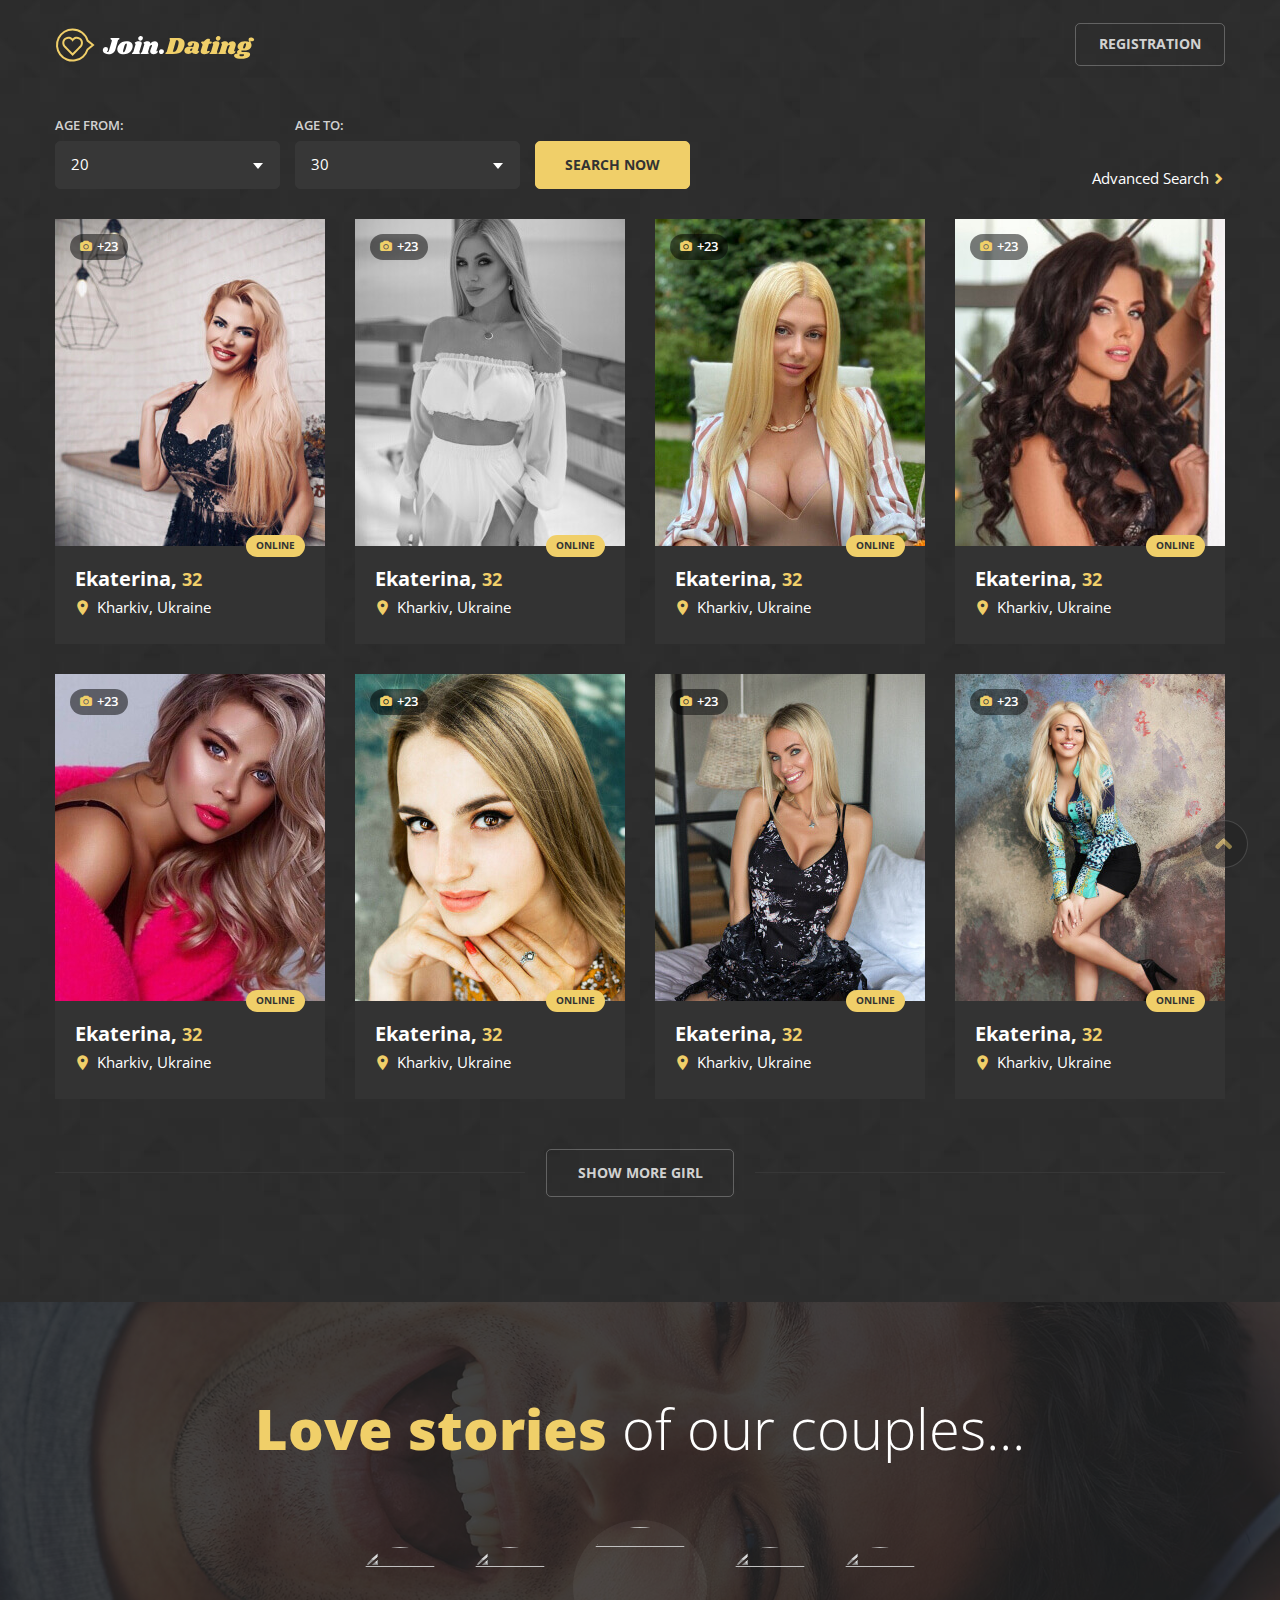
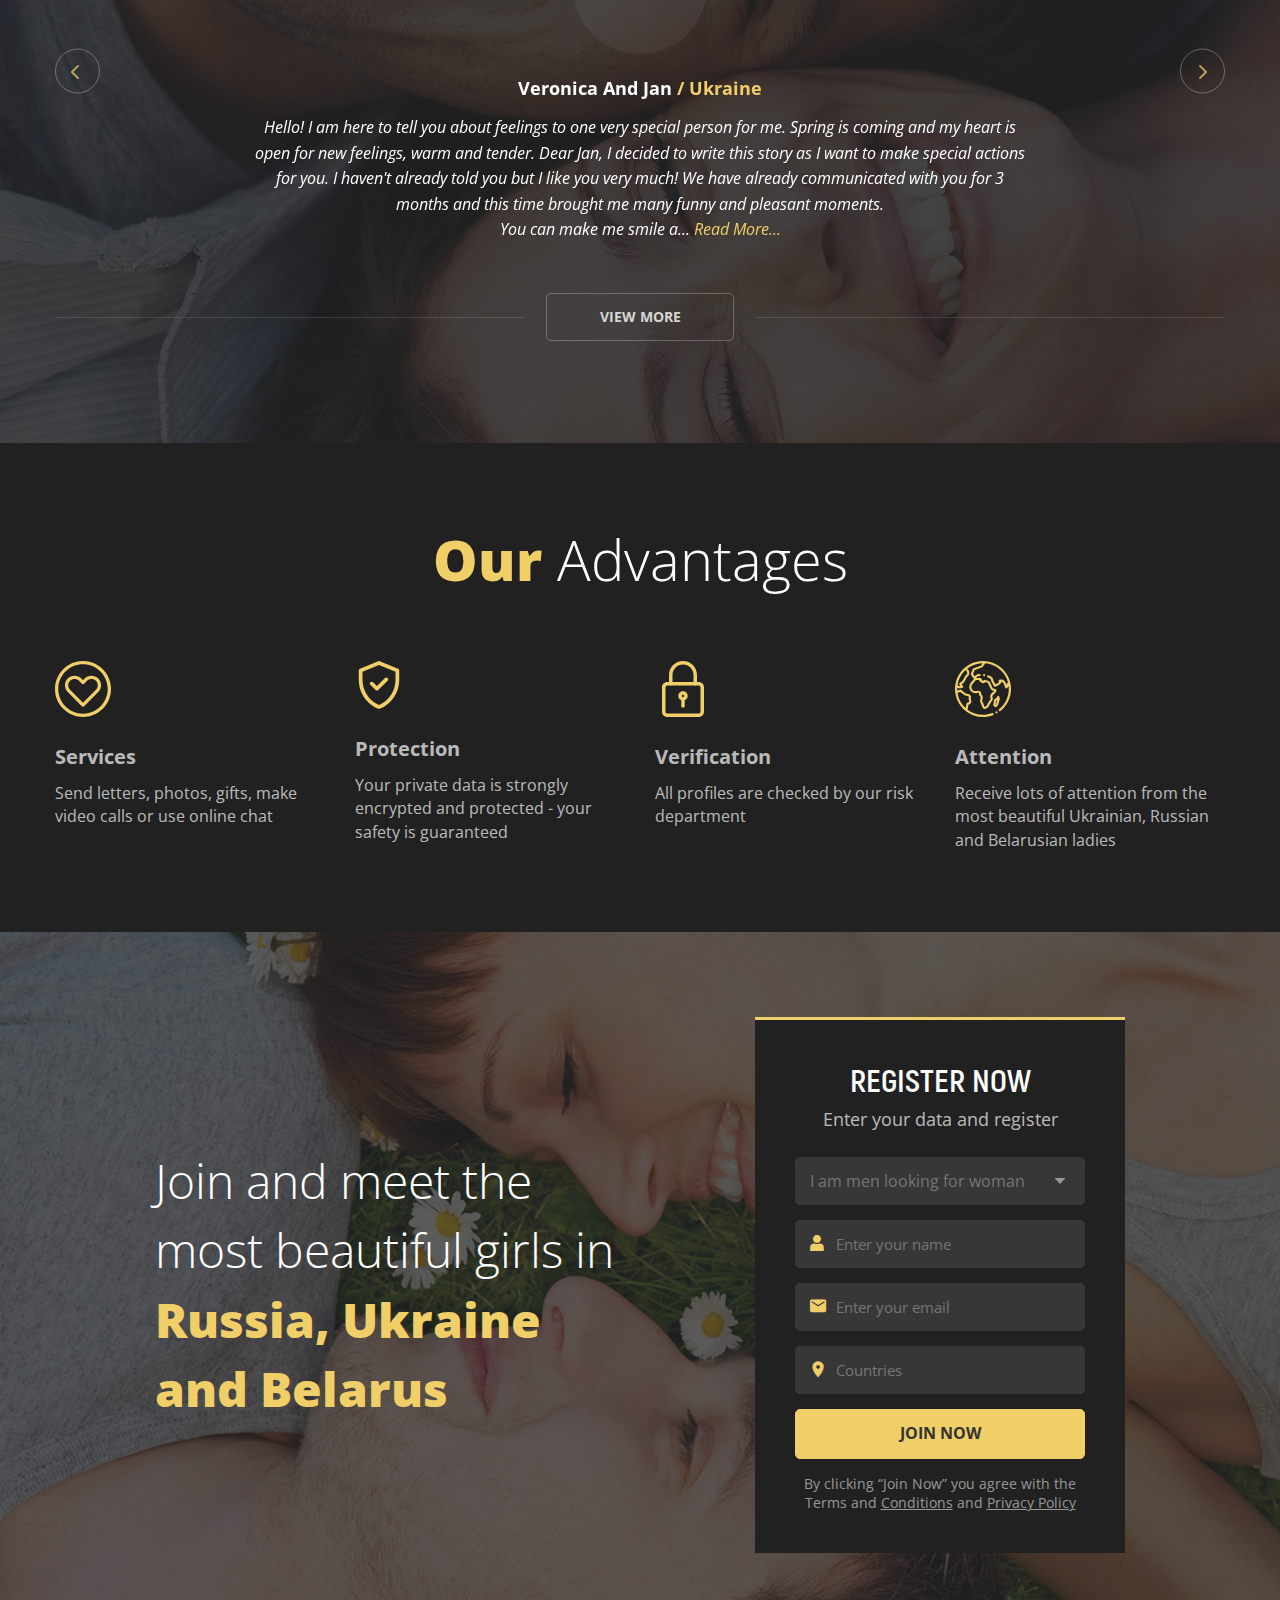
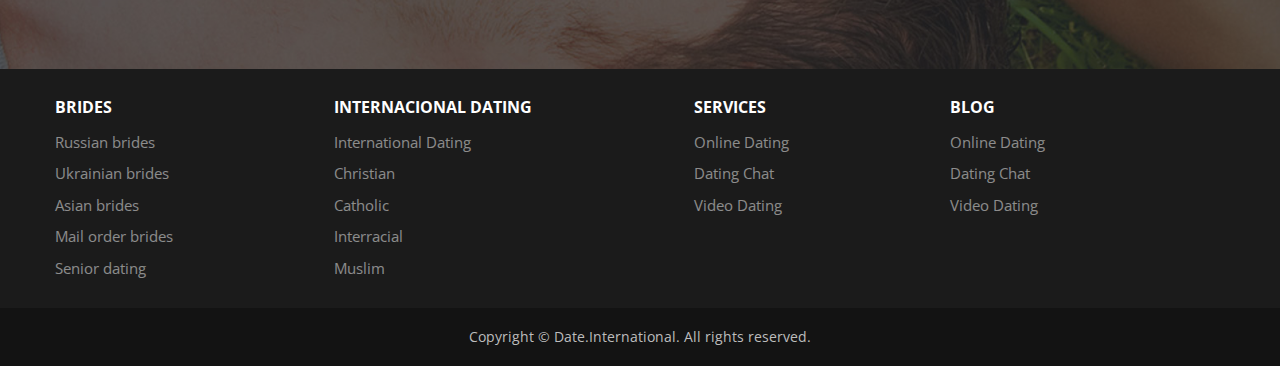
==== index.html @ bc7bd783 "build" ====
<!DOCTYPE html>
<html>

<head>
	<meta http-equiv="content-type" content="text/html; charset=utf-8" />
	<meta name="viewport" content="width=device-width, initial-scale=1.0" />
	<title>Home page</title>
	<link
		href="https://fonts.googleapis.com/css2?family=Open+Sans:ital,wght@0,300;0,400;0,600;0,700;0,800;1,300;1,400;1,600;1,700;1,800&display=swap"
		rel="stylesheet">
	<link href="css/jquery-ui.min.css" type="text/css" rel="stylesheet" />
	<link href="css/slick.css" type="text/css" rel="stylesheet" />
	<link href="css/slick-theme.css" type="text/css" rel="stylesheet" />
	<link href="css/jquery.fancybox.min.css" type="text/css" rel="stylesheet" />
	<link href="css/style.min.css" type="text/css" rel="stylesheet" />

</head>

<body>

	<div id="site">
		<header class="header">
			<div class="fixed">
				<div class="top-line">
					<a class="logo" href="./"><img src="images/logo.svg" alt="UA.Dating" /></a>
					<a class="btn-reg js-open-reg">Registration</a>
				</div>
			</div>
		</header>

		<section class="first-block">
			<div class="fixed">
				<div class="filter-block">
					<form class="filter-body">
						<div class="filter-cell">
							<label class="fc-label">Age from:</label>
							<div class="fc-select">
								<select class="select">
									<option>20</option>
									<option>30</option>
									<option>40</option>
								</select>
							</div>
						</div>
						<div class="filter-cell">
							<label class="fc-label">Age to:</label>
							<div class="fc-select">
								<select class="select">
									<option>30</option>
									<option>40</option>
									<option>50</option>
								</select>
							</div>
						</div>
						<input class="filter-sub" type="submit" value="Search now">
					</form>
					<a class="more-link" href="/">Advanced Search</a>
				</div>
				<!-- profile-list -->
				<ul class="profile-list">
					<li class="pl-item">
						<a class="pl-link" href="./profile.html">
							<span class="pl-quantity-photo">+23</span>
							<img loading="lazy" src="images/photo_1.jpg" height="425" width="270" />
							<div class="pl-cont">
								<div class="pl-info">
									<span class="status-online">Online</span>
									<div class="pl-name">Ekaterina, <span>32</span></div>
									<div class="pl-location">Kharkiv, Ukraine</div>
								</div>
								<button type="button" class="pl-btn">View profile</button>
							</div>
						</a>
					</li>
					<li class="pl-item">
						<a class="pl-link" href="./profile.html">
							<span class="pl-quantity-photo">+23</span>
							<img loading="lazy" src="images/photo_2.jpg" height="425" width="270" />
							<div class="pl-cont">
								<div class="pl-info">
									<span class="status-online">Online</span>
									<div class="pl-name">Ekaterina, <span>32</span></div>
									<div class="pl-location">Kharkiv, Ukraine</div>
								</div>
								<button type="button" class="pl-btn">View profile</button>
							</div>
						</a>
					</li>
					<li class="pl-item">
						<a class="pl-link" href="./profile.html">
							<span class="pl-quantity-photo">+23</span>
							<img loading="lazy" src="images/photo_3.jpg" height="425" width="270" />
							<div class="pl-cont">
								<div class="pl-info">
									<span class="status-online">Online</span>
									<div class="pl-name">Ekaterina, <span>32</span></div>
									<div class="pl-location">Kharkiv, Ukraine</div>
								</div>
								<button type="button" class="pl-btn">View profile</button>
							</div>
						</a>
					</li>
					<li class="pl-item">
						<a class="pl-link" href="./profile.html">
							<span class="pl-quantity-photo">+23</span>
							<img loading="lazy" src="images/photo_4.jpg" height="425" width="270" />
							<div class="pl-cont">
								<div class="pl-info">
									<span class="status-online">Online</span>
									<div class="pl-name">Ekaterina, <span>32</span></div>
									<div class="pl-location">Kharkiv, Ukraine</div>
								</div>
								<button type="button" class="pl-btn">View profile</button>
							</div>
						</a>

					</li>
					<li class="pl-item">
						<a class="pl-link" href="./profile.html">
							<span class="pl-quantity-photo">+23</span>
							<img loading="lazy" src="images/photo_5.jpg" height="425" width="270" />
							<div class="pl-cont">
								<div class="pl-info">
									<span class="status-online">Online</span>
									<div class="pl-name">Ekaterina, <span>32</span></div>
									<div class="pl-location">Kharkiv, Ukraine</div>
								</div>
								<button type="button" class="pl-btn">View profile</button>
							</div>
						</a>
					</li>
					<li class="pl-item">
						<a class="pl-link" href="./profile.html">
							<span class="pl-quantity-photo">+23</span>
							<img loading="lazy" src="images/photo_6.jpg" height="425" width="270" />
							<div class="pl-cont">
								<div class="pl-info">
									<span class="status-online">Online</span>
									<div class="pl-name">Ekaterina, <span>32</span></div>
									<div class="pl-location">Kharkiv, Ukraine</div>
								</div>
								<button type="button" class="pl-btn">View profile</button>
							</div>
						</a>
					</li>
					<li class="pl-item">
						<a class="pl-link" href="./profile.html">
							<span class="pl-quantity-photo">+23</span>
							<img loading="lazy" src="images/photo_7.jpg" height="425" width="270" />
							<div class="pl-cont">
								<div class="pl-info">
									<span class="status-online">Online</span>
									<div class="pl-name">Ekaterina, <span>32</span></div>
									<div class="pl-location">Kharkiv, Ukraine</div>
								</div>
								<button type="button" class="pl-btn">View profile</button>
							</div>
						</a>
					</li>
					<li class="pl-item">
						<a class="pl-link" href="./profile.html">
							<span class="pl-quantity-photo">+23</span>
							<img loading="lazy" src="images/photo_8.jpg" height="425" width="270" />
							<div class="pl-cont">
								<div class="pl-info">
									<span class="status-online">Online</span>
									<div class="pl-name">Ekaterina, <span>32</span></div>
									<div class="pl-location">Kharkiv, Ukraine</div>
								</div>
								<button type="button" class="pl-btn">View profile</button>
							</div>
						</a>
					</li>
				</ul>
				<!-- / . profile-list -->
				<div class="show-more-block">
					<a class="more-show js-open-reg">Show more girl</a>
				</div>
			</div>
		</section>

		<section class="section-stories">
			<div class="fixed">
				<h3 class="title"><span>Love stories</span> of our couples...</h3>
				<div class="reviews-slider">
					<div>
						<div class="rs-item">
							<ul class="rs-pic">
								<li><img src="images/img/rs-pic_1.png" height="80" width="80" alt="" /></li>
								<li><img src="images/img/rs-pic_2.png" height="80" width="80" alt="" /></li>
								<li class="active"><img src="images/img/rs-pic_3.png" height="134" width="134" alt="" /></li>
								<li><img src="images/img/rs-pic_4.png" height="80" width="80" alt="" /></li>
								<li><img src="images/img/rs-pic_5.png" height="80" width="80" alt="" /></li>
							</ul>
							<div class="rs-name">Veronica And Jan <span>/ Ukraine</span></div>
							<div class="rs-text">Hello! I am here to tell you about feelings to one very special person for me. Spring is coming and my
								heart is open for new feelings, warm and tender. Dear Jan, I decided to write this story as I want to make special actions
								for you. I haven't already told you but I like you very much! We have already communicated with you for 3 months and this
								time brought me many funny and pleasant moments.<br> You can make me smile a... <a href="/">Read More...</a></div>
						</div>
					</div>
					<div>
						<div class="rs-item">
							<ul class="rs-pic">
								<li><img src="images/img/rs-pic_1.png" height="80" width="80" alt="" /></li>
								<li><img src="images/img/rs-pic_2.png" height="80" width="80" alt="" /></li>
								<li class="active"><img src="images/img/rs-pic_3.png" height="134" width="134" alt="" /></li>
								<li><img src="images/img/rs-pic_4.png" height="80" width="80" alt="" /></li>
								<li><img src="images/img/rs-pic_5.png" height="80" width="80" alt="" /></li>
							</ul>
							<div class="rs-name">Veronica And Jan <span>/ Ukraine</span></div>
							<div class="rs-text">Hello! I am here to tell you about feelings to one very special person for me. Spring is coming and my
								heart is open for new feelings, warm and tender. Dear Jan, I decided to write this story as I want to make special actions
								for you. I haven't already told you but I like you very much! We have already communicated with you for 3 months and this
								time brought me many funny and pleasant moments.<br> You can make me smile a... <a href="/">Read More...</a></div>
						</div>
					</div>
					<div>
						<div class="rs-item">
							<ul class="rs-pic">
								<li><img src="images/img/rs-pic_1.png" height="80" width="80" alt="" /></li>
								<li><img src="images/img/rs-pic_2.png" height="80" width="80" alt="" /></li>
								<li class="active"><img src="images/img/rs-pic_3.png" height="134" width="134" alt="" /></li>
								<li><img src="images/img/rs-pic_4.png" height="80" width="80" alt="" /></li>
								<li><img src="images/img/rs-pic_5.png" height="80" width="80" alt="" /></li>
							</ul>
							<div class="rs-name">Veronica And Jan <span>/ Ukraine</span></div>
							<div class="rs-text">Hello! I am here to tell you about feelings to one very special person for me. Spring is coming and my
								heart is open for new feelings, warm and tender. Dear Jan, I decided to write this story as I want to make special actions
								for you. I haven't already told you but I like you very much! We have already communicated with you for 3 months and this
								time brought me many funny and pleasant moments.<br> You can make me smile a... <a href="/">Read More...</a></div>
						</div>
					</div>
				</div>
				<div class="show-more-block"><a class="more-show js-open-reg">View more</a></div>
			</div>
		</section>

		<section class="section-block">
			<div class="fixed">
				<h3 class="title"><span>Our</span> Advantages</h3>
				<ul class="feature-list">
					<li>
						<div class="rl-pic"><img src="images/rl-pic_1.svg" height="56" width="56" alt="" /></div>
						<h3>Services</h3>
						Send letters, photos, gifts, make video calls or use online chat
					</li>
					<li>
						<div class="rl-pic"><img src="images/rl-pic_2.svg" height="56" width="48" alt="" /></div>
						<h3>Protection</h3>
						Your private data is strongly encrypted and protected - your safety is guaranteed
					</li>
					<li>
						<div class="rl-pic"><img src="images/rl-pic_3.svg" height="56" width="56" alt="" /></div>
						<h3>Verification</h3>
						All profiles are checked by our risk department
					</li>
					<li>
						<div class="rl-pic"><img src="images/rl-pic_4.svg" height="56" width="56" alt="" /></div>
						<h3>Attention</h3>
						Receive lots of attention from the most beautiful Ukrainian, Russian and Belarusian ladies
					</li>
				</ul>
			</div>
		</section>

		<section class="section-reg">
			<div class="fixed">
				<div class="sr-flex">
					<h2 class="sr-title">Join and meet the most beautiful girls in <span>Russia, Ukraine and Belarus</span></h2>
					<form action="" class="reg-form" style="display: block;">
						<h3 class="rf-title">Register Now</h3>
						<div class="rf-text">Enter your data and register</div>
						<div class="rf-body">
							<div class="custom-select select-looking">
								<input type="text" name="looking" class="custom-select__input" placeholder="I am men looking for woman" readonly="">
								<div class="custom-select__options">
									<div class="custom-select__option" data-value="gender-looking">I am men looking for woman</div>
									<div class="custom-select__option" data-value="gender-looking">I am woman looking for men</div>
									<div class="custom-select__option" data-value="gender-looking">I am men looking for men</div>
									<div class="custom-select__option" data-value="gender-looking">I am woman looking for woman</div>
								</div>
							</div>
							<div class="rf-row">
								<span class="rf-icon"><span class="icon-user"></span></span>
								<input class="rf-text-field" type="text" placeholder="Enter your name">
							</div>
							<div class="rf-row">
								<span class="rf-icon"><span class="icon-email"></span></span>
								<input class="rf-text-field" type="text" placeholder="Enter your email">
							</div>
							<div class="rf-row">
								<span class="rf-icon"><span class="icon-location"></span></span>
								<input class="rf-text-field typeahead" type="text" placeholder="Countries">
							</div>
							<div class="rf-row">
								<button class="btn rf-sub" type="submit"><span>Join now</span></button>
							</div>
							<div class="privacy-policy">By clicking “Join Now” you agree with the Terms and <a href="/">Conditions</a> and <a
									href="/">Privacy
									Policy</a></div>
						</div>
					</form>
				</div>
			</div>
		</section>

		<footer class="footer">
			<div class="footer-body">
				<span class="scrollup"></span>
				<div class="fixed">
					<div class="footer-section-block">
						<div class="footer-section">
							<h3>Brides</h3>
							<ul>
								<li><a href="/">Russian brides</a></li>
								<li><a href="/">Ukrainian brides</a></li>
								<li><a href="/">Asian brides</a></li>
								<li><a href="/">Mail order brides</a></li>
								<li><a href="/">Senior dating</a></li>
							</ul>
						</div>
						<div class="footer-section">
							<h3>Internacional dating</h3>
							<ul>
								<li><a href="/">International Dating</a></li>
								<li><a href="/">Christian</a></li>
								<li><a href="/">Catholic</a></li>
								<li><a href="/">Interracial</a></li>
								<li><a href="/">Muslim</a></li>
							</ul>
						</div>
						<div class="footer-section">
							<h3>services</h3>
							<ul>
								<li><a href="/">Online Dating</a></li>
								<li><a href="/">Dating Chat</a></li>
								<li><a href="/">Video Dating</a></li>
							</ul>
						</div>
						<div class="footer-section">
							<h3>Blog</h3>
							<ul>
								<li><a href="/">Online Dating</a></li>
								<li><a href="/">Dating Chat</a></li>
								<li><a href="/">Video Dating</a></li>
							</ul>
						</div>
					</div>
				</div>
				<div class="bottom-line">
					<div class="fixed">
						<div class="copyright">Copyright © Date.International. All rights reserved.</div>
					</div>
				</div>
			</div>
		</footer>
	</div>

	<!----------- Modal Register Form + info-message ------------->
	<div class="modals modals-reg">
		<div class="modals__overlay">
			<div class="modals__content">
				<div class="modals__close"></div>
				<!-- info-message (is-show - показать / is-hide - скрыть) -->
				<div class="info-message is-show">
					<h3 class="info-message__title">Do you want to continue watching? Then <span>Register Now!</span></h3>
					<button class="btn js-btn-join" type="button"><span>Register now</span></button>
				</div>
				<!-- / .info-message -->
				<form action="" class="reg-form">
					<h3 class="rf-title">Register Now</h3>
					<div class="rf-text">Enter your data and register</div>
					<div class="rf-body">
						<div class="custom-select select-looking">
							<input type="text" name="looking" class="custom-select__input" placeholder="I am men looking for woman" readonly="">
							<div class="custom-select__options">
								<div class="custom-select__option" data-value="gender-looking">I am men looking for woman</div>
								<div class="custom-select__option" data-value="gender-looking">I am woman looking for men</div>
								<div class="custom-select__option" data-value="gender-looking">I am men looking for men</div>
								<div class="custom-select__option" data-value="gender-looking">I am woman looking for woman</div>
							</div>
						</div>
						<div class="rf-row">
							<span class="rf-icon"><span class="icon-user"></span></span>
							<input class="rf-text-field" type="text" placeholder="Enter your name" autocomplete="off">
						</div>
						<div class="rf-row">
							<span class="rf-icon"><span class="icon-email"></span></span>
							<input class="rf-text-field" type="text" placeholder="Enter your email" autocomplete="off">
						</div>
						<div class="rf-row">
							<span class="rf-icon"><span class="icon-location"></span></span>
							<input class="rf-text-field typeahead" type="text" placeholder="Countries" autocomplete="off">
						</div>
						<div class="rf-row">
							<button class="btn rf-sub" type="submit"><span>Join now</span></button>
						</div>
						<div class="privacy-policy">By clicking “Join Now” you agree with the Terms and <a href="/">Conditions</a> and <a
								href="/">Privacy
								Policy</a></div>
					</div>
				</form>
			</div>
		</div>
	</div>
	<!----------- Modal Register Form + info-message ------------->

	<script defer src="https://ajax.googleapis.com/ajax/libs/jquery/1.12.4/jquery.min.js"></script>
	<script defer src="js/jquery-ui.min.js"></script>
	<script defer src="js/typeahead.bundle.min.js"></script>
	<script defer src="js/slick.min.js"></script>
	<script defer src="js/jquery.fancybox.min.js"></script>
	<script defer src="js/modals.js"></script>
	<script defer src="js/main.js"></script>
</body>

</html>
---- css/style.min.css ----
html,body,div,span,applet,object,iframe,h1,h2,h3,h4,h5,h6,p,blockquote,pre,a,abbr,acronym,address,big,cite,code,del,dfn,em,img,ins,kbd,q,s,samp,small,strike,strong,sub,sup,tt,var,b,u,i,center,dl,dt,dd,ol,ul,li,fieldset,form,label,legend,table,caption,tbody,tfoot,thead,tr,th,td,article,aside,canvas,details,embed,figure,figcaption,footer,header,menu,nav,output,ruby,section,summary,time,mark,audio,video{margin:0;padding:0;border:0;outline:0;font-size:100%;vertical-align:baseline;background:rgba(0,0,0,0);-webkit-box-sizing:border-box;box-sizing:border-box}article,aside,details,figcaption,figure,footer,header,menu,nav,section{display:block}:focus{outline:0}ol,ul{list-style-position:inside}a{text-decoration:underline}a:hover{text-decoration:none}html,body{height:100%}label,button,input[type=submit],input[type=button]{-webkit-touch-callout:none;-webkit-user-select:none;-moz-user-select:none;-ms-user-select:none;user-select:none}body{-webkit-tap-highlight-color:rgba(0,0,0,0)}article,aside,details,figcaption,figure,footer,header,hgroup,menu,nav,section{display:block}img{max-width:100%;height:auto}body{-webkit-tap-highlight-color:rgba(0,0,0,0)}button,input[type=submit]{-webkit-appearance:none;-moz-appearance:none}@font-face{font-family:"Akrobat";src:url("../fonts/Akrobatbold.woff2") format("woff2"),url("../fonts/Akrobatbold.woff") format("woff");font-weight:700;font-style:normal}@font-face{font-family:"icomoon";src:url("../fonts/icomoon.eot?ld5bdp");src:url("../fonts/icomoon.eot?ld5bdp#iefix") format("embedded-opentype"),url("../fonts/icomoon.ttf?ld5bdp") format("truetype"),url("../fonts/icomoon.woff?ld5bdp") format("woff"),url("../fonts/icomoon.svg?ld5bdp#icomoon") format("svg");font-weight:normal;font-style:normal;font-display:block}[class^=icon-],[class*=" icon-"]{font-family:"icomoon" !important;speak:never;font-style:normal;font-weight:normal;font-variant:normal;text-transform:none;line-height:1;-webkit-font-smoothing:antialiased;-moz-osx-font-smoothing:grayscale}.icon-angle-double-left:before{content:""}.icon-angle-double-right:before{content:""}.icon-arrow-top:before{content:""}.icon-next:before{content:""}.icon-prev:before{content:""}.icon-user:before{content:""}.icon-view:before{content:""}.icon-google .path1:before{content:"";color:#fbbb00}.icon-google .path2:before{content:"";margin-left:-1em;color:#518ef8}.icon-google .path3:before{content:"";margin-left:-1em;color:#28b446}.icon-google .path4:before{content:"";margin-left:-1em;color:#f14336}.icon-arrow-right:before{content:""}.icon-chat:before{content:""}.icon-email:before{content:""}.icon-gift:before{content:""}.icon-plus:before{content:""}.icon-prof:before{content:""}.icon-star:before{content:""}.icon-zoom:before{content:""}.icon-location:before{content:""}.icon-facebook:before{content:""}.icon-camera:before{content:""}body{font-family:"Open Sans",sans-serif;font-size:15px;line-height:1.3;color:#828282;min-width:320px;position:relative}a{cursor:pointer}button{cursor:pointer;-webkit-appearance:none;-moz-appearance:none;appearance:none}#site{min-width:320px;overflow:hidden;display:table;table-layout:fixed;width:100%;height:100%;background:#212121 url("../images/site_bg.jpg") repeat center center;position:relative}#site.content-page{background:#212121}.footer{display:table-row;height:1px}.content-page{padding-top:83px}.content-page .header{background:#1b1b1b;position:fixed;top:0;left:0;right:0;z-index:1001}.content-page .header .top-line{padding:20px 0}.fixed{max-width:1170px;margin:0 auto}.fixed_2{max-width:970px;margin:0 auto}.top-line{display:-webkit-box;display:-ms-flexbox;display:flex;-webkit-box-pack:justify;-ms-flex-pack:justify;justify-content:space-between;-webkit-box-align:center;-ms-flex-align:center;align-items:center;-ms-flex-wrap:wrap;flex-wrap:wrap;padding:23px 0}.logo img{display:block}.btn-reg{display:-webkit-box;display:-ms-flexbox;display:flex;-webkit-box-pack:center;-ms-flex-pack:center;justify-content:center;-webkit-box-align:center;-ms-flex-align:center;align-items:center;width:150px;height:43px;border:1px solid rgba(255,255,255,.26);border-radius:5px;text-decoration:none;text-align:center;font:bold 14px/130% "Open Sans",sans-serif;color:rgba(255,255,255,.8);-webkit-transition:all 300ms linear;-o-transition:all 300ms linear;transition:all 300ms linear;text-transform:uppercase}.btn-reg:hover{color:#333;background:#fff;border-color:#fff}.first-block{min-height:400px;padding:28px 0 55px 0}.filter-block{display:-webkit-box;display:-ms-flexbox;display:flex;-webkit-box-pack:justify;-ms-flex-pack:justify;justify-content:space-between;-webkit-box-align:end;-ms-flex-align:end;align-items:flex-end;-ms-flex-wrap:wrap;flex-wrap:wrap;margin-bottom:30px}.filter-body{display:-webkit-box;display:-ms-flexbox;display:flex;-webkit-box-pack:justify;-ms-flex-pack:justify;justify-content:space-between;-webkit-box-align:end;-ms-flex-align:end;align-items:flex-end}.filter-cell{width:225px;margin-right:15px}.fc-label{display:block;margin-bottom:7px;font:600 13px/130% "Open Sans",sans-serif;color:rgba(255,255,255,.8);text-transform:uppercase}.fc-text-field{border:1px solid #373737;background:#373737;border-radius:5px;width:100%;height:48px;-webkit-box-sizing:border-box;box-sizing:border-box;margin:0;font:15px/130% "Open Sans",sans-serif;color:#fff;padding:0 30px 0 15px}.fc-text-field::-webkit-input-placeholder{opacity:1;color:#fff}.fc-text-field::-moz-placeholder{opacity:1;color:#fff}.fc-text-field:-moz-placeholder{opacity:1;color:#fff}.fc-text-field:-ms-input-placeholder{opacity:1;color:#fff}.fc-text-field:focus::-webkit-input-placeholder{opacity:0}.fc-text-field:focus::-moz-placeholder{opacity:0}.fc-text-field:focus:-moz-placeholder{opacity:0}.fc-text-field:focus:-ms-input-placeholder{opacity:0}.fc-select{width:100%}.fc-select .ui-selectmenu-button.ui-button{text-align:left;width:100%;-webkit-box-sizing:border-box;box-sizing:border-box;display:block;position:relative}.fc-select .ui-selectmenu-button{border:1px solid #373737;background:#373737;border-radius:5px;text-align:left;width:100%;-webkit-box-sizing:border-box;box-sizing:border-box;padding:0;margin:0}.fc-select .ui-selectmenu-button.ui-selectmenu-button-open{border-radius:5px 5px 0 0}.fc-select .ui-selectmenu-button .ui-selectmenu-text{background:none;padding:0 30px 0 15px;width:100%;height:46px;display:-webkit-box;display:-ms-flexbox;display:flex;-webkit-box-pack:start;-ms-flex-pack:start;justify-content:flex-start;-webkit-box-align:center;-ms-flex-align:center;align-items:center;font:15px/130% "Open Sans",sans-serif;color:#fff;position:relative;margin:0;-webkit-box-sizing:border-box;box-sizing:border-box}.fc-select .ui-selectmenu-button .ui-icon-triangle-1-s{position:absolute;right:16px;margin-top:0;top:21px;background:none;z-index:10;text-indent:0;width:0;height:0;border-style:solid;border-width:6px 5.5px 0 5.5px;border-color:#fff rgba(0,0,0,0) rgba(0,0,0,0) rgba(0,0,0,0)}.popup-open .ui-selectmenu-menu{position:fixed}.ui-selectmenu-menu .ui-menu{border-color:#373737;border-radius:0 0 5px 5px;background:#373737;max-height:200px;-webkit-box-shadow:0px 5px 5px rgba(0,0,0,.6);box-shadow:0px 5px 5px rgba(0,0,0,.6)}.ui-selectmenu-menu .ui-menu li{border:none;border-top:1px solid #000;text-align:left;display:block}.ui-menu .ui-menu-item-wrapper{font:14px/130% "Open Sans",sans-serif;color:#828282;text-align:left;padding:6px 10px;border:none}.ui-menu .ui-menu-item-wrapper.ui-state-active{background:#828282;color:#fff;padding:6px 10px;font-weight:normal}.ui-menu .ui-state-focus,.ui-menu .ui-state-active{margin:0}.filter-sub{-ms-flex-negative:0;flex-shrink:0;-webkit-box-sizing:border-box;box-sizing:border-box;width:155px;height:48px;border-radius:5px;border:1.5px solid #f0cf69;background:#f0cf69;text-align:center;font:bold 14px/130% "Open Sans",sans-serif;color:#333;text-transform:uppercase;cursor:pointer;-webkit-transition:all 300ms linear;-o-transition:all 300ms linear;transition:all 300ms linear;-webkit-box-shadow:none;box-shadow:none;-webkit-appearance:none;-moz-appearance:none}.filter-sub:hover{background:#212121;color:#fff}.more-link{text-decoration:none;font:15px/130% "Open Sans",sans-serif;color:#fff;-webkit-transition:all 300ms linear;-o-transition:all 300ms linear;transition:all 300ms linear;position:relative;padding-right:16px;margin-top:30px}.more-link:hover{color:#f0cf69}.more-link:hover:after{right:-10px}.more-link:after{font-family:"icomoon" !important;speak:none;font-style:normal;font-weight:normal;font-variant:normal;text-transform:none;line-height:1;-webkit-font-smoothing:antialiased;-moz-osx-font-smoothing:grayscale;display:inline-block;vertical-align:middle;position:absolute;right:0;top:50%;-webkit-transform:translate(0, -50%);-ms-transform:translate(0, -50%);transform:translate(0, -50%);-webkit-transition:all 300ms linear;-o-transition:all 300ms linear;transition:all 300ms linear;font-size:12px;color:#f0cf69;content:""}.show-more-block{overflow:hidden;display:-webkit-box;display:-ms-flexbox;display:flex;-webkit-box-pack:center;-ms-flex-pack:center;justify-content:center;-webkit-box-align:center;-ms-flex-align:center;align-items:center;margin:50px 0}.show-more-block:before,.show-more-block:after{content:"";display:inline-block;vertical-align:middle;-webkit-box-sizing:border-box;box-sizing:border-box;width:100%;height:1px;background:#373737;border-width:0 10px}.show-more-block:before{margin-left:-100%;margin-right:21px}.show-more-block:after{margin-right:-100%;margin-left:21px}.more-show{cursor:pointer;-ms-flex-negative:0;flex-shrink:0;display:-webkit-box;display:-ms-flexbox;display:flex;-webkit-box-pack:center;-ms-flex-pack:center;justify-content:center;-webkit-box-align:center;-ms-flex-align:center;align-items:center;width:188px;height:48px;border:1px solid rgba(255,255,255,.26);border-radius:5px;text-decoration:none;text-align:center;font:bold 14px/130% "Open Sans",sans-serif;color:rgba(255,255,255,.8);-webkit-transition:all 300ms linear;-o-transition:all 300ms linear;transition:all 300ms linear;text-transform:uppercase}.more-show:hover{color:#333;background:#fff;border-color:#fff}.title{margin-bottom:55px;position:relative;text-align:center;font:300 56px/130% "Open Sans",sans-serif;color:#fff}.title span{font-weight:800;color:#f0cf69}.section-stories{padding:90px 0 50px 0;background:url("../images/stories_bg.jpg") no-repeat center center;background-size:cover;min-height:741px;position:relative;z-index:1}.section-stories::after{display:block;content:"";width:100%;height:100%;background:rgba(33,33,33,.7);position:absolute;top:0;left:0;bottom:0;right:0;z-index:-1}.section-stories .show-more-block:before,.section-stories .show-more-block:after{background:rgba(255,255,255,.12)}.slick-prev,.slick-next{-webkit-box-sizing:border-box;box-sizing:border-box;width:45px;height:45px;background:none;border:1px solid rgba(255,255,255,.3);border-radius:50%;z-index:10;margin-top:-10px;-webkit-transition:all 300ms linear;-o-transition:all 300ms linear;transition:all 300ms linear}.slick-prev:hover,.slick-next:hover{border-color:#fff;background:#fff}.slick-prev:hover:before,.slick-next:hover:before{color:#333}.slick-prev:before,.slick-next:before{font-family:"icomoon" !important;speak:none;font-style:normal;font-weight:normal;font-variant:normal;text-transform:none;line-height:1;-webkit-font-smoothing:antialiased;-moz-osx-font-smoothing:grayscale;position:absolute;left:50%;top:50%;-webkit-transform:translate(-50%, -50%);-ms-transform:translate(-50%, -50%);transform:translate(-50%, -50%);font-size:14px;color:#f0cf69;-webkit-transition:all 300ms linear;-o-transition:all 300ms linear;transition:all 300ms linear}.slick-prev{left:0}.slick-prev:before{content:"";margin-left:-3px}.slick-next{right:0}.slick-next:before{content:"";margin-right:-3px}.slick-dots{bottom:-40px}.slick-dots li{width:10px;height:10px;margin:0 7.5px;border-radius:50%}.slick-dots li button{width:10px;height:10px;border-radius:50%;background:#fff;opacity:.15;-webkit-transition:all 300ms linear;-o-transition:all 300ms linear;transition:all 300ms linear}.slick-dots li button:before{display:none}.slick-dots li.slick-active button{opacity:1;background:#f0cf69}.rs-item{max-width:770px;margin:0 auto}.rs-pic{list-style-position:outside;list-style:none;display:-webkit-box;display:-ms-flexbox;display:flex;-webkit-box-pack:center;-ms-flex-pack:center;justify-content:center;-webkit-box-align:center;-ms-flex-align:center;align-items:center;margin:7px -15px 30px -15px}.rs-pic li{margin:0 15px;width:80px;height:80px;border-radius:50%;position:relative}.rs-pic li.active{width:120px;height:120px}.rs-pic li.active:before{content:"";position:absolute;left:-7px;top:-7px;right:-7px;bottom:-7px;border-radius:50%;background:rgba(255,255,255,.05)}.rs-pic li.active img{-webkit-filter:none;filter:none}.rs-pic li img{display:block;width:100%;border-radius:50%;-webkit-filter:grayscale(100%);filter:grayscale(100%);position:relative;z-index:2}.rs-name{margin-bottom:15px;text-align:center;font:bold 18px/130% "Open Sans",sans-serif;color:#fff}.rs-name span{color:#f0cf69}.rs-text{text-align:center;font:italic 16px/160% "Open Sans",sans-serif;color:#fff}.rs-text a{text-decoration:none;color:#f0cf69}.section-block{padding:80px 0;background:#212121}.feature-list{list-style-position:outside;list-style:none;display:-webkit-box;display:-ms-flexbox;display:flex;-webkit-box-pack:justify;-ms-flex-pack:justify;justify-content:space-between;-webkit-box-align:stretch;-ms-flex-align:stretch;align-items:stretch;-ms-flex-wrap:wrap;flex-wrap:wrap;margin:65px 0 0 0}.feature-list li{margin:0;position:relative;width:23.1%;font:16px/145% "Open Sans",sans-serif;color:rgba(255,255,255,.7)}.feature-list li .rl-pic{margin-bottom:22px}.feature-list li h3{margin-bottom:14px;font-size:20px;font-weight:bold}.section-reg{min-height:737px;padding:85px 0;background:url("../images/sr_bg.jpg") no-repeat center center;background-size:cover;position:relative;z-index:1}.section-reg::after{display:block;content:"";width:100%;height:100%;background:rgba(33,33,33,.5);position:absolute;top:0;left:0;bottom:0;right:0;z-index:-1}.sr-flex{display:-webkit-box;display:-ms-flexbox;display:flex;-webkit-box-pack:justify;-ms-flex-pack:justify;justify-content:space-between;-webkit-box-align:center;-ms-flex-align:center;align-items:center;max-width:970px;margin:0 auto}.sr-title{max-width:470px;font:300 48px/145% "Open Sans",sans-serif;color:#fff}.sr-title span{color:#f0cf69;font-weight:800}.reg-form{-ms-flex-negative:0;flex-shrink:0;background:#212121;border-top:3px solid #f0cf69;padding:40px 15px;width:370px}.reg-form .btn{width:100%}.rf-title{text-align:center;margin-bottom:10px;font:800 32px/120% "Akrobat",sans-serif !important;color:#fff;text-transform:uppercase}.rf-text{text-align:center;margin-bottom:25px;font:18px/130% "Open Sans",sans-serif;color:rgba(255,255,255,.7)}.rf-body{max-width:290px;margin:0 auto}.rf-row{margin-bottom:15px;position:relative}.rf-row .rf-icon{display:inline-block;width:18px;height:18px;position:absolute;left:15px;top:50%;-webkit-transform:translateY(-50%);-ms-transform:translateY(-50%);transform:translateY(-50%);color:#f0cf69;line-height:1;font-size:16px;z-index:2}.rf-text-field{display:block;width:100%;-webkit-box-sizing:border-box;box-sizing:border-box;height:48px;padding:0 15px 0 40px;border-radius:5px;border:1px solid #373737;background:#373737;font:15px/130% "Open Sans",sans-serif;color:#fff}.rf-text-field:placeholder{color:rgba(255,255,255,.8) !important}.rf-text-field:focus::-webkit-input-placeholder{opacity:0}.rf-text-field:focus::-moz-placeholder{opacity:0}.rf-text-field:focus:-moz-placeholder{opacity:0}a.btn,span.btn,div.btn{display:-webkit-box;display:-ms-flexbox;display:flex;-webkit-box-pack:center;-ms-flex-pack:center;justify-content:center;-webkit-box-align:center;-ms-flex-align:center;align-items:center}button{-webkit-appearance:none;-moz-appearance:none}.btn{-webkit-box-sizing:border-box;box-sizing:border-box;width:100%;height:50px;background:#f0cf69;border-radius:5px;border:1px solid #f0cf69;text-align:center;font:bold 16px/130% "Open Sans",sans-serif;color:#333;text-decoration:none;-webkit-transition:all 300ms linear;-o-transition:all 300ms linear;transition:all 300ms linear;-webkit-box-shadow:none;-webkit-appearance:none;-moz-appearance:none;position:relative;overflow:hidden;text-transform:uppercase;cursor:pointer}.btn:hover{background:rgba(0,0,0,0);color:#fff}.join-text{overflow:hidden;margin:16px 0;text-align:center;font:600 16px/130% "Open Sans",sans-serif;color:#828282}.join-text:before,.join-text:after{content:"";display:inline-block;vertical-align:middle;-webkit-box-sizing:border-box;box-sizing:border-box;width:100%;height:1px;background:#c4c4c4}.join-text:before{margin-left:-100%;margin-right:15px}.join-text:after{margin-right:-100%;margin-left:15px}.rf-flex{display:-webkit-box;display:-ms-flexbox;display:flex;-webkit-box-pack:justify;-ms-flex-pack:justify;justify-content:space-between;-webkit-box-align:center;-ms-flex-align:center;align-items:center;-ms-flex-wrap:wrap;flex-wrap:wrap;margin:15px 0}.rf-cell{width:47%}.sign-fb{-webkit-box-sizing:border-box;box-sizing:border-box;width:100%;height:45px;border:1px solid #4267b2;padding:0;margin:0;background:#4267b2;display:-webkit-box;display:-ms-flexbox;display:flex;-webkit-box-pack:center;-ms-flex-pack:center;justify-content:center;-webkit-box-align:center;-ms-flex-align:center;align-items:center;text-align:center;font:bold 13px/100% "Open Sans",sans-serif;color:#fff;text-decoration:none;text-transform:uppercase;border-radius:5px;-webkit-box-shadow:none;box-shadow:none;-webkit-appearance:none;-moz-appearance:none;cursor:pointer}.sign-fb .icon-facebook{font-size:16px;font-weight:normal;margin-right:10px}.sign-google{-webkit-box-sizing:border-box;box-sizing:border-box;width:100%;height:45px;border:1px solid #e3e3e3;padding:0;margin:0;background:#fff;text-align:center;font:bold 13px/130% "Open Sans",sans-serif;color:#333;text-decoration:none;text-transform:uppercase;border-radius:5px;-webkit-box-shadow:none;box-shadow:none;-webkit-appearance:none;-moz-appearance:none;cursor:pointer}.sign-google .icon-google-color{font-weight:normal;margin-right:10px}.privacy-policy{text-align:center;font:14px/140% "Open Sans",sans-serif;color:rgba(255,255,255,.54)}.privacy-policy a{color:rgba(255,255,255,.54)}.twitter-typeahead{display:block;width:100%}.tt-menu{width:100%;margin:0px 0 12px;padding:8px 0;background-color:#fff;border:1px solid #ccc;border:1px solid rgba(0,0,0,.2);border-radius:0;-webkit-box-shadow:0 5px 10px rgba(0,0,0,.2);box-shadow:0 5px 10px rgba(0,0,0,.2);color:#262729;text-align:left;cursor:pointer}.tt-suggestion{padding:3px 25px;font-size:14px;line-height:24px}.tt-suggestion:hover{background:#ccc}.footer-block{padding:20px 0;background:#212121}.footer-block.mar{background:#131313}.footer-body{position:relative}.footer-flex{display:-webkit-box;display:-ms-flexbox;display:flex;-webkit-box-pack:center;-ms-flex-pack:center;justify-content:center;-webkit-box-align:center;-ms-flex-align:center;align-items:center;-webkit-box-orient:vertical;-webkit-box-direction:normal;-ms-flex-direction:column;flex-direction:column}.footer-logo{margin-bottom:10px}.footer-logo img{display:block}.copyright{text-align:center;font:14px/130% "Open Sans",sans-serif;color:#bdbdbd}.scrollup{background:#212121;height:48px;width:48px;opacity:.5;border-radius:50%;border:1px solid rgba(255,255,255,.3);position:fixed;bottom:32px;right:32px;z-index:90;cursor:pointer;font-size:12px;-webkit-transition:all 300ms linear;-o-transition:all 300ms linear;transition:all 300ms linear;color:#f0cf69}.scrollup:before{font-family:"icomoon" !important;speak:none;font-style:normal;font-weight:normal;font-variant:normal;text-transform:none;line-height:1;-webkit-font-smoothing:antialiased;-moz-osx-font-smoothing:grayscale;position:absolute;left:50%;top:50%;-webkit-transform:translate(-50%, -50%);-ms-transform:translate(-50%, -50%);transform:translate(-50%, -50%);content:""}.scrollup:hover{opacity:1}.section_1{padding:27px 0 80px 0}.pb-menu{margin:0 -7px 30px -7px;list-style-position:outside;list-style:none;display:-webkit-box;display:-ms-flexbox;display:flex;-webkit-box-pack:justify;-ms-flex-pack:justify;justify-content:space-between;-webkit-box-align:stretch;-ms-flex-align:stretch;align-items:stretch}.pb-menu li{cursor:pointer;width:100%;padding:0;position:relative;margin:0 7px}.pb-menu li.active .pb-item{background:#fff;border-color:#fff;color:#333}.pb-menu li.active .pb-item span{color:#333}.pb-menu li.active .pb-item .pb-item-icon{color:#f0cf69 !important}.pb-menu li .pb-item{display:-webkit-box;display:-ms-flexbox;display:flex;-webkit-box-pack:center;-ms-flex-pack:center;justify-content:center;-webkit-box-align:center;-ms-flex-align:center;align-items:center;height:55px;padding:5px 2px;-webkit-transition:all 300ms linear;-o-transition:all 300ms linear;transition:all 300ms linear;background:rgba(0,0,0,0);text-align:center;text-decoration:none;font:600 15px/130% "Open Sans",sans-serif;color:rgba(255,255,255,.8);border:1px solid rgba(255,255,255,.2);border-radius:5px}.pb-menu li .pb-item:hover{background:#fff;border-color:#fff;color:#333}.pb-menu li .pb-item>span{display:block;margin-right:10px;color:#f0cf69}.pb-menu li .pb-item b{font-weight:inherit}.pb-menu li .pb-item b span{display:none}.pb-flex{display:-webkit-box;display:-ms-flexbox;display:flex;-webkit-box-pack:justify;-ms-flex-pack:justify;justify-content:space-between;-webkit-box-align:start;-ms-flex-align:start;align-items:flex-start}.pb-pic-block{-ms-flex-negative:0;flex-shrink:0;width:370px;margin-right:30px}.pb-pic-block img{display:block;width:100%}.profile-cont{width:100%;min-width:100px;max-width:100%}.photo-gallery{grid-area:photo-gallery;display:grid;grid-template-columns:repeat(4, 1fr);grid-gap:15px;margin-bottom:20px}.photo-gallery .pg-item{position:relative;display:none;border-radius:2px;overflow:hidden;background-repeat:no-repeat;background-position:center center;background-size:cover;padding-top:128%}.photo-gallery .pg-item:nth-child(-n+4){display:block}.photo-gallery .pg-item:nth-child(4) .more-photo{display:-webkit-box;display:-ms-flexbox;display:flex}.photo-gallery .pg-item img{display:block;width:100%}.photo-gallery .pg-item .pg-zoom{position:absolute;left:0;top:0;right:0;bottom:0;display:-webkit-box;display:-ms-flexbox;display:flex;-webkit-box-pack:center;-ms-flex-pack:center;justify-content:center;-webkit-box-align:center;-ms-flex-align:center;align-items:center;opacity:0;-webkit-transition:all 300ms linear;-o-transition:all 300ms linear;transition:all 300ms linear;background:rgba(0,0,0,.6);font-size:20px;color:#fff;text-decoration:none}.photo-gallery .pg-item .pg-zoom:hover{opacity:1}.photo-gallery .pg-item .more-photo{display:none;-webkit-box-pack:center;-ms-flex-pack:center;justify-content:center;-webkit-box-align:center;-ms-flex-align:center;align-items:center;position:absolute;left:0;top:0;right:0;bottom:0;z-index:3;background:rgba(0,0,0,.6);font:600 14px/130% "Open Sans",sans-serif;color:#333;text-decoration:none}.photo-gallery .pg-item .more-photo span{display:-webkit-box;display:-ms-flexbox;display:flex;-webkit-box-pack:center;-ms-flex-pack:center;justify-content:center;-webkit-box-align:center;-ms-flex-align:center;align-items:center;padding:2px 10px;height:29px;border-radius:15px;background:#f0cf69}.imitation-scroll{margin-bottom:33px;position:relative;height:3px;background:rgba(255,255,255,.13)}.imitation-scroll span{position:absolute;left:0;top:0;bottom:0;width:50%;background:#f0cf69}.pc-info{font:300 32px/130% "Open Sans",sans-serif;color:#fff;margin-bottom:22px}.pc-info span{color:#f0cf69;font-weight:bold}.pc-info b{color:rgba(255,255,255,.2)}.pc-data-block{grid-area:pc-data-block;display:grid;grid-template-rows:repeat(7, auto);grid-auto-columns:1fr 1fr;grid-auto-flow:column;grid-gap:12px;font:16px/130% "Open Sans",sans-serif;color:rgba(255,255,255,.7)}.pc-data-block span{font-weight:600}.tabs{margin-top:40px;font:16px/180% "Open Sans",sans-serif;color:rgba(255,255,255,.7);position:relative}.tabs h3{margin:24px 0 10px 0;font:bold 18px/130% "Open Sans",sans-serif;color:#f0cf69}.tabs .register-block{width:100%;height:100%;background:-webkit-gradient(linear, left top, left bottom, from(rgba(33, 33, 33, 0)), to(rgba(33, 33, 33, 0.5)));background:-o-linear-gradient(top, rgba(33, 33, 33, 0) 0%, rgba(33, 33, 33, 0.5) 100%);background:linear-gradient(180deg, rgba(33, 33, 33, 0) 0%, rgba(33, 33, 33, 0.5) 100%);-webkit-backdrop-filter:blur(15px);backdrop-filter:blur(15px);position:absolute;left:50%;top:50%;-webkit-transform:translate(-50%, -50%);-ms-transform:translate(-50%, -50%);transform:translate(-50%, -50%);z-index:10}.bookmark{list-style-position:outside;list-style:none;display:-webkit-box;display:-ms-flexbox;display:flex;-webkit-box-pack:start;-ms-flex-pack:start;justify-content:flex-start;-webkit-box-align:center;-ms-flex-align:center;align-items:center;-ms-flex-wrap:wrap;flex-wrap:wrap;margin-left:-50px}.bookmark li{margin-left:50px;margin-bottom:8px;padding:10px 0;position:relative;font:600 20px/130% "Open Sans",sans-serif;color:rgba(255,255,255,.7);cursor:pointer;-webkit-transition:all 300ms linear;-o-transition:all 300ms linear;transition:all 300ms linear;-moz-user-select:none;-webkit-user-select:none;-ms-user-select:none;user-select:none}.bookmark li:before{content:"";position:absolute;left:0;bottom:-2px;width:0;height:2px;background:#f0cf69;-webkit-transition:all 300ms linear;-o-transition:all 300ms linear;transition:all 300ms linear}.bookmark li:hover{color:#fff}.bookmark li.active{cursor:default;color:#fff}.bookmark li.active:before{width:100%}.popup-fon{display:none;position:absolute;left:0;top:0;right:0;bottom:0;background:rgba(255,255,255,.1);-moz-backdrop-filter:blur(2px);-webkit-backdrop-filter:blur(2px);backdrop-filter:blur(2px);z-index:99}.popup-reg{display:none;position:fixed;left:50%;top:50%;-webkit-transform:translate(-50%, -50%);-ms-transform:translate(-50%, -50%);transform:translate(-50%, -50%);z-index:100;-webkit-box-shadow:0px 30px 50px rgba(0,0,0,.25);box-shadow:0px 30px 50px rgba(0,0,0,.25);background:#212121;border-top:3px solid #f0cf69;padding:40px 15px;max-width:370px;width:96%;-webkit-animation:fade .3s ease-in-out;animation:fade .3s ease-in-out}.popup-reg .close-popup{width:20px;height:20px;position:absolute;top:18px;right:18px;cursor:pointer}.popup-reg .close-popup:hover:before,.popup-reg .close-popup:hover:after{background:#f0cf69;opacity:1}.popup-reg .close-popup:before,.popup-reg .close-popup:after{content:"";position:absolute;left:50%;top:50%;margin:-10px 0 0 -2px;height:20px;width:2px;background:#fff;-webkit-transform:rotate(45deg);-ms-transform:rotate(45deg);transform:rotate(45deg);-webkit-transition:all 300ms linear;-o-transition:all 300ms linear;transition:all 300ms linear;opacity:.3}.popup-reg .close-popup:after{-webkit-transform:rotate(-45deg);-ms-transform:rotate(-45deg);transform:rotate(-45deg)}.popup-reg .rf-title{margin-top:0;color:#fff !important}.title-2{margin-bottom:26px;font:300 40px/130% "Open Sans",sans-serif;color:#fff}.title-2 span{font-weight:800;color:#f0cf69}.profile-slider{margin:0 -12.5px}.profile-slider__slide{margin:0 12.5px}.profile-slider .slick-prev,.profile-slider .slick-next{margin-top:0}.profile-slider .slick-prev{left:-90px}.profile-slider .slick-next{right:-90px}.picture-left-block{position:relative}.plb-wrap{padding:70px 0 50px 42.5%;min-height:465px;font:16px/180% "Open Sans",sans-serif;color:rgba(255,255,255,.7)}.plb-wrap h3{margin-bottom:20px;font:300 36px/138% "Open Sans",sans-serif;color:#fff}.plb-wrap h3 span{font-weight:800;color:#f0cf69}.plb-wrap h4{margin-bottom:23px;font:600 18px/138% "Open Sans",sans-serif;color:#fff}.plb-wrap a{text-decoration:none;color:#f0cf69}.plb-wrap a:hover{color:#f0cf69}.plb-pic{position:absolute;right:58%;max-width:600px;top:0;bottom:0;width:41%;background:url("../images/img/plb-pic.jpg") no-repeat center center;background-size:cover}.filter-2{background:#333;padding:33px 0 33px 0;margin-bottom:55px}.filter-2 .filter-cell.filter-age{width:100px}.filter-2 .fc-label{margin-bottom:8px}.filter-btn-block{-ms-flex-negative:0;flex-shrink:0;display:-webkit-box;display:-ms-flexbox;display:flex;-webkit-box-pack:start;-ms-flex-pack:start;justify-content:flex-start;-webkit-box-align:center;-ms-flex-align:center;align-items:center}.filter-plus{display:-webkit-box;display:-ms-flexbox;display:flex;-webkit-box-pack:center;-ms-flex-pack:center;justify-content:center;-webkit-box-align:center;-ms-flex-align:center;align-items:center;background:#fff;border-radius:5px;width:48px;height:48px;text-decoration:none;line-height:1;color:#333;font-size:15px;margin-left:15px;border:1px solid #fff;-webkit-transition:all 300ms linear;-o-transition:all 300ms linear;transition:all 300ms linear}.filter-plus:hover{background:#333;color:#fff}.pagination-links{margin:50px 0;display:-webkit-box;display:-ms-flexbox;display:flex;-ms-justify-content:center;-webkit-box-pack:center;-ms-flex-pack:center;justify-content:center;-ms-align-items:center;-webkit-box-align:center;-ms-flex-align:center;align-items:center}.pagination-links:before{content:"";display:block;width:100%;height:1px;background:rgba(255,255,255,.12);margin-left:20px}.pagination-links:after{content:"";display:block;width:100%;height:1px;background:rgba(255,255,255,.12);margin-right:20px}.pagination-links .page-numbers,.pagination-links .current,.pagination-links .dots{display:-webkit-box;display:-ms-flexbox;display:flex;-webkit-box-pack:center;-ms-flex-pack:center;justify-content:center;-webkit-box-align:center;-ms-flex-align:center;align-items:center;-webkit-box-sizing:border-box;box-sizing:border-box;min-width:40px;height:40px;margin:0 5px;padding:0 2px;border:1px solid rgba(255,255,255,.15);border-radius:5px;text-align:center;font:bold 14px/130% "Open Sans",sans-serif;color:rgba(255,255,255,.5);text-decoration:none;-webkit-transition:all 300ms linear;-o-transition:all 300ms linear;transition:all 300ms linear}.pagination-links .current,.pagination-links .page-numbers:hover{color:#fff;border-color:#f0cf69}.pagination-links .dots:hover{border-color:rgba(255,255,255,.15);color:rgba(255,255,255,.5)}.pagination-links .prev.page-numbers:before,.pagination-links .next.page-numbers:before{display:block;font-family:"icomoon" !important;speak:none;font-style:normal;font-weight:normal;font-variant:normal;text-transform:none;line-height:1;-webkit-font-smoothing:antialiased;-moz-osx-font-smoothing:grayscale}.pagination-links .prev.page-numbers:before{content:""}.pagination-links .next.page-numbers:before{content:""}.title-cont{margin-bottom:45px;font:300 36px/132% "Open Sans",sans-serif;color:#fff}.title-cont span{color:#f0cf69;font-weight:800}.article{display:-webkit-box;display:-ms-flexbox;display:flex;-webkit-box-pack:justify;-ms-flex-pack:justify;justify-content:space-between;-webkit-box-align:stretch;-ms-flex-align:stretch;align-items:stretch;font:16px/180% "Open Sans",sans-serif;color:rgba(255,255,255,.7)}.article .article-left{width:770px}.article .article-left p{margin-bottom:23px}.article .article-left ul{list-style-position:outside;list-style:none}.article .article-left ul li{margin-bottom:20px;position:relative;padding-left:30px}.article .article-left ul li:before{content:"";position:absolute;left:0;top:9px;width:10px;height:10px;background:#f0cf69}.article .article-left h4{margin-top:40px;margin-bottom:15px;font:bold 24px/130% "Open Sans",sans-serif;color:#fff}.article .article-left a{color:#f0cf69}.article .article-right{width:370px;position:relative}.separator{margin:40px 0;height:1px;background:rgba(255,255,255,.12)}.article-pic{margin-bottom:40px}.article-pic img{display:block;width:100%}.nav-sidebar{position:-moz-sticky;position:-ms-sticky;position:-o-sticky;position:sticky;top:90px;width:100%}.nav-sidebar .reg-form{background:#333;width:100%}.nav-links{list-style-position:outside;list-style:none;border-top:2px solid #f0cf69;margin-bottom:30px;margin-top:13px}.nav-links li{margin-bottom:2px;border-top:1px solid rgba(255,255,255,.12);background:#333}.nav-links li:first-child{border-top:none}.nav-links li a{display:block;padding:20px;text-decoration:none;font:16px/135% "Open Sans",sans-serif;color:rgba(255,255,255,.7);-webkit-transition:all 300ms linear;-o-transition:all 300ms linear;transition:all 300ms linear}.nav-links li a:hover{color:#f0cf69;text-decoration:underline}.footer{background:#1b1b1b}.footer-section-block{display:-webkit-box;display:-ms-flexbox;display:flex;-webkit-box-pack:justify;-ms-flex-pack:justify;justify-content:space-between;-webkit-box-align:start;-ms-flex-align:start;align-items:flex-start;-ms-flex-wrap:wrap;flex-wrap:wrap;padding:28px 0 18px 0;max-width:990px}.footer-section h3{margin-bottom:15px;font:bold 16px/130% "Open Sans",sans-serif;color:#fff;text-transform:uppercase}.footer-section ul{list-style-position:outside;list-style:none}.footer-section ul li{margin-bottom:12px}.footer-section ul li a{font:15px/130% "Open Sans",sans-serif;color:rgba(255,255,255,.5);text-decoration:none;-webkit-transition:all 300ms linear;-o-transition:all 300ms linear;transition:all 300ms linear}.footer-section ul li a:hover{color:#f0cf69;text-decoration:underline}.bottom-line{background:#131313;padding:20px 0;text-align:center}.fs-sticky-active .filter-sticky{top:69px}.filter-sticky{position:fixed;left:0;right:0;top:-100%;background:#333;-webkit-box-shadow:0px 20px 40px rgba(0,0,0,.2);box-shadow:0px 20px 40px rgba(0,0,0,.2);z-index:990;-webkit-transition:all 500ms linear;-o-transition:all 500ms linear;transition:all 500ms linear}.filter-sticky .filter-2{margin-bottom:0}.ui-front{z-index:10000}@-webkit-keyframes fade{0%{opacity:0}100%{opacity:1}}@keyframes fade{0%{opacity:0}100%{opacity:1}}@keyframes fade{0%{opacity:0}100%{opacity:1}}.anim-blink{-webkit-animation:blinker 1.5s linear infinite;animation:blinker 1.5s linear infinite}@-webkit-keyframes blinker{50%{opacity:0}}@keyframes blinker{50%{opacity:0}}.custom-select{width:100%;position:relative;font-size:16px;font-weight:400;margin-bottom:15px}.custom-select::after{display:inline-block;content:"";width:10px;height:6px;background:url("[data-uri]") no-repeat center;position:absolute;right:20px;top:50%;-webkit-transform:translateY(-50%);-ms-transform:translateY(-50%);transform:translateY(-50%);-webkit-transition:all .3s ease-in-out;-o-transition:all .3s ease-in-out;transition:all .3s ease-in-out}.custom-select__input{-webkit-appearance:none;-moz-appearance:none;appearance:none;display:block;cursor:pointer;width:100%;-webkit-box-sizing:border-box;box-sizing:border-box;height:48px;padding:0 15px;border-radius:5px;border:none;background:#373737;font:16px/130% "Open Sans",sans-serif;color:rgba(255,255,255,.9);-webkit-transition:all .1s ease-in-out;-o-transition:all .1s ease-in-out;transition:all .1s ease-in-out}.custom-select__options{border-radius:0px 0px 5px 5px;border:1px solid rgba(255,255,255,.15);background:#212121;-webkit-box-shadow:0px 8px 40px 0px rgba(0,0,0,.5);box-shadow:0px 8px 40px 0px rgba(0,0,0,.5);overflow:hidden;position:absolute;top:100%;left:0;right:0;z-index:100;opacity:0;visibility:hidden;pointer-events:none;-webkit-transition:all .3s ease-in-out;-o-transition:all .3s ease-in-out;transition:all .3s ease-in-out}.custom-select__option{color:rgba(255,255,255,.7);padding:10px 15px;cursor:pointer;-webkit-transition:all .3s ease-in-out;-o-transition:all .3s ease-in-out;transition:all .3s ease-in-out;position:relative}.custom-select__option::after{display:inline-block;content:"";width:20px;height:20px;background:url("[data-uri]") no-repeat center;background-size:cover;position:absolute;right:10px;top:50%;-webkit-transform:translateY(-50%);-ms-transform:translateY(-50%);transform:translateY(-50%);opacity:0;-webkit-transition:opacity .2s ease-in-out;-o-transition:opacity .2s ease-in-out;transition:opacity .2s ease-in-out}.custom-select__option:not(:last-child){border-bottom:1px solid rgba(255,255,255,.09)}.custom-select__option:hover{color:#333;background:#fff}.custom-select__option:hover:not(:last-child){border-bottom:1px solid rgba(0,0,0,0)}.custom-select__option:hover::after{opacity:1}.custom-select.active .custom-select__options{opacity:1;visibility:visible;pointer-events:all;-webkit-animation:animOptions .3s ease 0s 1 normal forwards;animation:animOptions .3s ease 0s 1 normal forwards}.custom-select.active::after{-webkit-transform:rotateX(180deg) translateY(50%);transform:rotateX(180deg) translateY(50%)}@-webkit-keyframes animOptions{0%{-webkit-transform:rotateX(70deg);transform:rotateX(70deg);-webkit-transform-origin:top;transform-origin:top}100%{-webkit-transform:rotateX(0deg);transform:rotateX(0deg);-webkit-transform-origin:top;transform-origin:top}}@keyframes animOptions{0%{-webkit-transform:rotateX(70deg);transform:rotateX(70deg);-webkit-transform-origin:top;transform-origin:top}100%{-webkit-transform:rotateX(0deg);transform:rotateX(0deg);-webkit-transform-origin:top;transform-origin:top}}.select-gender{z-index:200}.modals{width:100%;height:100vh;position:fixed;top:0;left:0;z-index:9999;visibility:hidden;opacity:0;-webkit-transition:all .2s;-o-transition:all .2s;transition:all .2s;pointer-events:none}.modals__overlay{width:100%;height:100%;background-color:rgba(0,0,0,.5);-webkit-backdrop-filter:blur(5px);backdrop-filter:blur(5px);display:-webkit-box;display:-ms-flexbox;display:flex;-webkit-box-pack:center;-ms-flex-pack:center;justify-content:center;-webkit-box-align:center;-ms-flex-align:center;align-items:center;padding:20px;-webkit-transition:all .3s ease-in-out;-o-transition:all .3s ease-in-out;transition:all .3s ease-in-out}.modals__content{width:100%;max-width:390px;max-height:90%;overflow:auto;background:#212121;border-top:2px solid #f0cf69;padding:30px 40px;-webkit-transition:all .3s ease-in-out;-o-transition:all .3s ease-in-out;transition:all .3s ease-in-out;position:relative;-webkit-box-shadow:0px 30px 50px rgba(0,0,0,.25);box-shadow:0px 30px 50px rgba(0,0,0,.25);-webkit-transform:translateY(-50px);-ms-transform:translateY(-50px);transform:translateY(-50px)}.modals__close{cursor:pointer;display:inline-block;width:18px;height:18px;background:url("[data-uri]");background-size:cover;position:absolute;top:18px;right:18px;opacity:.4;-webkit-transition:all .3s ease-in-out;-o-transition:all .3s ease-in-out;transition:all .3s ease-in-out;z-index:20}.modals__close:hover{opacity:1}.modals__header{margin-bottom:30px;text-align:center;color:#fff}.modals__header-title{color:#fff;font-family:"Akrobat",sans-serif;font:800 32px/120% "Akrobat",sans-serif !important;text-transform:uppercase}.modals__header-title span{color:#f0cf69}.modals__header-descr{font-family:"Open Sans",sans-serif;font-weight:400;font-size:16px;line-height:1.4;margin-top:clamp(0rem,-1rem + 5vw,.7rem);color:rgba(255,255,255,.7)}.modals__header-descr span{color:#f0cf69}.modals__footer{margin-top:20px}.modals .rf-text-field{margin-bottom:15px}.modals .letter-message{width:100%;height:120px;resize:none;border-radius:5px;border:rgba(0,0,0,0);padding:15px 25px;margin-bottom:15px;-webkit-box-sizing:border-box;box-sizing:border-box}.modals .btn{margin:0}.modals .privacy-policy{margin-top:20px}.modals.is-active{opacity:1;visibility:visible;pointer-events:all}.modals.is-active .modals__content{-webkit-transform:none;-ms-transform:none;transform:none}@media(max-width: 480px){.modals__close{width:16px;height:16px;top:15px;right:15px}.modals__content{padding:25px}}@media(max-width: 375px){.modals__header{margin-bottom:20px}.modals__header-title{font-size:28px !important}.modals__header-descr{font-size:16px;margin-top:10px}.modals input{height:45px !important}}.modals-success .modals__content{padding:30px}.modals-reg .modals__content{border:none;background:none;max-width:370px;padding:0}.modals-reg .reg-form{width:100%;border:none}.info-message{display:-webkit-box;display:-ms-flexbox;display:flex;-webkit-box-orient:vertical;-webkit-box-direction:normal;-ms-flex-direction:column;flex-direction:column;-webkit-box-align:center;-ms-flex-align:center;align-items:center;-webkit-box-pack:center;-ms-flex-pack:center;justify-content:center;width:100%;height:100%;padding:25px;text-align:center;background-color:#212121;position:absolute;top:0;left:0;-webkit-transition:all .3s ease-in-out;-o-transition:all .3s ease-in-out;transition:all .3s ease-in-out;-webkit-transition-duration:.8s;-o-transition-duration:.8s;transition-duration:.8s;z-index:10}.info-message.is-hide{top:-100%;opacity:0;visibility:hidden;pointer-events:none}.info-message.is-show{top:0;opacity:1;visibility:visible;pointer-events:all}.info-message__title{color:#fff;font-family:"Akrobat",sans-serif;font-size:clamp(1.5rem,1.312rem + .94vw,2rem);text-transform:uppercase;letter-spacing:.5px;margin-bottom:30px}.info-message__title span{color:#f0cf69}.info-message .js-btn-join{width:100%;max-width:280px}.modals-letter .modals__content{max-width:480px}.modals-letter .modals__header-title span{color:#f0cf69}.modals-letter .pb-pic-block{width:100%;height:267px;grid-area:inherit}.modals-letter .pb-pic-block img{width:100%;height:100%;-o-object-fit:cover;object-fit:cover}@media(max-width: 600px){.modals-letter__body{gap:15px}}@media(max-width: 599px){.modals-letter__body{grid-template-columns:1fr}.modals-letter .pb-pic-block{display:none}}@media(max-width: 480px){.modals-letter .modals__header{margin-top:10px}}.modals-emailinfo{text-align:center}.modals-emailinfo .modals__content{padding:30px}.modals-emailinfo__text{color:rgba(255,255,255,.6);text-align:center;font-size:14px;font-family:"Open Sans",sans-serif}.modals-emailinfo__text h4{margin-bottom:10px;font-size:16px;font-weight:600;color:#f0cf69}.profile-list{list-style-position:outside;list-style:none;display:grid;grid-template-columns:repeat(4, 1fr);grid-gap:30px}.pl-item{overflow:hidden;cursor:pointer;width:100%;height:100%;position:relative}.pl-item:hover img{-webkit-transform:scale(1.1);-ms-transform:scale(1.1);transform:scale(1.1)}.pl-item:hover .pl-info{opacity:0;visibility:hidden;pointer-events:none}.pl-item:hover .pl-btn{opacity:1;visibility:visible;pointer-events:all;bottom:20px}.pl-item img{display:block;width:100%;height:100%;-o-object-fit:cover;object-fit:cover;-webkit-transition:-webkit-transform .3s ease-in-out;transition:-webkit-transform .3s ease-in-out;-o-transition:transform .3s ease-in-out;transition:transform .3s ease-in-out;transition:transform .3s ease-in-out, -webkit-transform .3s ease-in-out}.pl-item .pl-quantity-photo{position:absolute;top:15px;left:15px;border-radius:100px;height:26px;display:-webkit-box;display:-ms-flexbox;display:flex;-webkit-box-pack:center;-ms-flex-pack:center;justify-content:center;-webkit-box-align:center;-ms-flex-align:center;align-items:center;padding:2px 10px;font:600 13px/130% "Open Sans",sans-serif;color:#fff;background:rgba(0,0,0,.5);-webkit-transition:all .3s ease-in-out;-o-transition:all .3s ease-in-out;transition:all .3s ease-in-out;z-index:1}.pl-item .pl-quantity-photo:before{font-family:"icomoon" !important;speak:none;font-style:normal;font-weight:normal;font-variant:normal;text-transform:none;line-height:1;-webkit-font-smoothing:antialiased;-moz-osx-font-smoothing:grayscale;display:inline-block;content:"";margin-right:5px;color:#f0cf69;font-size:11px}.pl-item .pl-cont{padding:20px;position:absolute;left:0;right:0;bottom:0;min-height:98px;background:#333;-webkit-transition:all 300ms linear;-o-transition:all 300ms linear;transition:all 300ms linear}@media(max-width: 375px){.pl-item .pl-cont{min-height:inherit;padding:10px}}@media(max-width: 360px){.pl-item .pl-cont{padding:20px}}.pl-item .pl-cont .status-online{position:absolute;right:20px;top:0;-webkit-transform:translate(0, -50%);-ms-transform:translate(0, -50%);transform:translate(0, -50%);display:-webkit-box;display:-ms-flexbox;display:flex;-webkit-box-pack:center;-ms-flex-pack:center;justify-content:center;-webkit-box-align:center;-ms-flex-align:center;align-items:center;height:22px;padding:2px 10px;border-radius:11px;background:#f0cf69;text-align:center;font:bold 10px/130% "Open Sans",sans-serif;color:#333;text-transform:uppercase;z-index:3}.pl-item .pl-cont .pl-info{-webkit-transition:all 300ms linear;-o-transition:all 300ms linear;transition:all 300ms linear}.pl-item .pl-cont .pl-name{margin-bottom:6px;font:bold 20px/130% "Open Sans",sans-serif;color:#fff}.pl-item .pl-cont .pl-name span{color:#f0cf69;font-size:18px}.pl-item .pl-cont .pl-location{display:inline-block;font:15px/130% "Open Sans",sans-serif;color:#fff;position:relative;padding-left:22px}.pl-item .pl-cont .pl-location:before{font-family:"icomoon" !important;speak:none;font-style:normal;font-weight:normal;font-variant:normal;text-transform:none;line-height:1;-webkit-font-smoothing:antialiased;-moz-osx-font-smoothing:grayscale;position:absolute;left:0;top:2px;color:#f0cf69;content:""}.pl-link{cursor:pointer;display:block;text-decoration:none}.pl-btn{cursor:pointer;position:absolute;bottom:-100%;left:0;right:0;width:90%;height:50px;border:1px solid #fff;background:#fff;border-radius:5px;display:-webkit-box;display:-ms-flexbox;display:flex;-webkit-box-pack:center;-ms-flex-pack:center;justify-content:center;-webkit-box-align:center;-ms-flex-align:center;align-items:center;font:bold 14px/130% "Open Sans",sans-serif;color:#333;text-decoration:none;-webkit-transition:all 300ms linear;-o-transition:all 300ms linear;transition:all 300ms linear;text-transform:uppercase;margin:auto;margin-top:20px;opacity:0;visibility:hidden;pointer-events:none}.pl-btn:after{font-family:"icomoon" !important;speak:none;font-style:normal;font-weight:normal;font-variant:normal;text-transform:none;line-height:1;-webkit-font-smoothing:antialiased;-moz-osx-font-smoothing:grayscale;display:inline-block;vertical-align:middle;font-size:12px;color:#f0cf69;content:"";margin-left:10px;-webkit-transition:all .3s ease-in-out;-o-transition:all .3s ease-in-out;transition:all .3s ease-in-out}@media(max-width: 480px){.profile-list .pl-item img{-webkit-transform:none !important;-ms-transform:none !important;transform:none !important}.profile-list li .pl-btn{display:none}}@media only screen and (max-width: 2000px){.plb-pic{right:auto;max-width:100%;left:0}}@media only screen and (max-width: 1260px){.fixed{max-width:980px}.scrollup{margin-left:500px}.filter-sticky .filter-2{padding:30px 0 15px 0}.article .article-left{width:680px}.article .article-right{width:280px}}@media only screen and (max-width: 1020px){.fixed{max-width:740px}.top-line{padding:15px 0}.first-block{padding:18px 0 40px 0}.filter-cell{width:200px;margin-right:12px}.filter-sub{width:140px}.profile-list{grid-template-columns:repeat(3, 1fr);grid-gap:15px}.profile-list li:nth-child(-n+9){display:block}.profile-list li .pl-cont{padding:22px 17px 14px 17px}.profile-list li .pl-btn{left:17px;right:17px}.show-more-block{margin:30px 0}.section-stories{padding:70px 0 40px 0;min-height:647px}.title{margin-bottom:45px;font-size:40px}.slick-dotted.slick-slider{margin-bottom:70px}.feature-list li{width:48%;text-align:center;margin-bottom:40px}.section-reg{padding:70px 0}.sr-flex{-webkit-box-pack:center;-ms-flex-pack:center;justify-content:center;-webkit-box-orient:vertical;-webkit-box-direction:normal;-ms-flex-direction:column;flex-direction:column}.sr-title{max-width:100%;font-size:40px;margin-bottom:40px;text-align:center}.scrollup{height:38px;width:38px;bottom:50px;margin-left:340px;cursor:pointer;font-size:10px}.pb-menu li .pb-item b b{display:none}.pb-menu li .pb-item b span{display:block}.pb-flex{display:block}.pb-pic-block{margin:0 auto 40px auto}.photo-gallery{grid-template-columns:repeat(5, 1fr)}.photo-gallery .pg-item:nth-child(-n+5){display:block}.photo-gallery .pg-item:nth-child(4) .more-photo{display:none}.photo-gallery .pg-item:nth-child(5) .more-photo{display:-webkit-box;display:-ms-flexbox;display:flex}.filter-sticky{display:none}.picture-left-block{padding-top:52%}.plb-wrap{padding:50px 0;min-height:10px}.plb-wrap h3{font-size:28px}.plb-pic{right:0;bottom:auto;width:auto;padding-top:52%}.filter-2{padding:20px 0;margin-bottom:35px}.filter-2 .filter-body{-ms-flex-wrap:wrap;flex-wrap:wrap}.filter-2 .filter-body .filter-cell{margin-right:0;margin-bottom:15px;width:calc(50% - 8px)}.filter-2 .filter-body .filter-cell.filter-age{width:calc(25% - 12px)}.filter-2 .filter-btn-block{width:100%}.filter-2 .filter-btn-block .filter-sub{width:100%;-ms-flex-negative:1;flex-shrink:1}.filter-2 .filter-btn-block .filter-plus{-ms-flex-negative:0;flex-shrink:0}.article{-ms-flex-wrap:wrap;flex-wrap:wrap}.article .article-left{width:100%;-webkit-box-ordinal-group:3;-ms-flex-order:2;order:2}.article .article-left p{margin-bottom:20px}.article .article-left ul{list-style-position:outside;list-style:none}.article .article-left ul li{margin-bottom:16px}.article .article-left h4{font-size:18px}.article .article-right{width:100%;-webkit-box-ordinal-group:2;-ms-flex-order:1;order:1;margin-bottom:20px}.nav-sidebar{position:relative;top:auto}.nav-sidebar .reg-form{display:none}.nav-links{margin-top:0}.nav-links li a{padding:15px;font-size:15px}.title-cont{margin-bottom:30px;font-size:28px}.article-pic{margin-bottom:30px}.footer-section-block{padding-top:0}.footer-section-block .footer-section{margin-top:30px;width:50%}}@media only screen and (max-width: 766px){.fixed{max-width:100%;padding:0 15px}.logo{max-width:151px}.filter-block{-webkit-box-align:center;-ms-flex-align:center;align-items:center;-webkit-box-orient:vertical;-webkit-box-direction:normal;-ms-flex-direction:column;flex-direction:column}.filter-body{-ms-flex-wrap:wrap;flex-wrap:wrap;width:100%}.filter-cell{width:48%;margin-right:0;margin-bottom:15px}.filter-sub{width:100%}.more-link{margin-top:15px}.profile-list{grid-template-columns:repeat(2, 1fr)}.profile-list li:nth-child(-n+9){display:none}.profile-list li:nth-child(-n+6){display:block}.profile-list li .pl-quantity-photo{left:14px;top:14px}.profile-list li .pl-cont{padding:21px 15px 14px 15px;min-height:76px}.profile-list li .pl-cont .pl-name{margin-bottom:0;font-size:16px}.profile-list li .pl-cont .pl-name span{font-size:13px}.profile-list li .pl-cont .pl-location{font-size:14px;padding-left:18px}.profile-list li .pl-cont .status-online{right:10px}.profile-list li .pl-btn{left:15px;right:15px;height:45px;font-size:13px}.show-more-block{margin:15px 0}.show-more-block:before,.show-more-block:after{display:none}.first-block{padding-bottom:25px}.more-show{width:100%}.title{margin-bottom:40px;font-size:32px}.section-stories{padding:50px 0 35px 0}.rs-pic li{width:67px;height:67px}.rs-pic li:first-child,.rs-pic li:last-child{display:none}.rs-pic li:active{width:100px;height:100px}.section-block{padding:60px 0 30px 0}.feature-list li{width:100%;margin-bottom:30px}.feature-list li h3{margin-bottom:9px}.sr-title{font-size:32px}.section-reg{padding:50px 0}.scrollup{position:absolute;margin-left:0;left:auto;right:15px}.pb-menu{margin-bottom:20px}.pb-menu li .pb-item{height:45px;font-size:16px}.pb-menu li .pb-item>span{margin-right:0}.pb-menu li .pb-item b{display:none}.pb-pic-block{width:100%;max-width:370px;margin-bottom:20px}.photo-gallery{grid-template-columns:repeat(3, 1fr)}.photo-gallery .pg-item:nth-child(-n+5){display:none}.photo-gallery .pg-item:nth-child(-n+3){display:block}.photo-gallery .pg-item:nth-child(5) .more-photo{display:none}.photo-gallery .pg-item:nth-child(3) .more-photo{display:-webkit-box;display:-ms-flexbox;display:flex}.section_1{padding:5px 0 50px 0}.imitation-scroll{margin-bottom:23px}.pc-info{font-size:24px;margin-bottom:16px}.pc-data-block{display:block}.pc-data-block p{margin-bottom:10px}.title-2{margin-bottom:20px;font-size:32px}.profile-slider{margin:0 -7.5px}.ps-item{margin:0 7.5px}.ps-item .pl-quantity-photo{left:14px;top:14px}.ps-item .pl-cont{padding:21px 15px 14px 15px;min-height:76px}.ps-item .pl-cont .pl-name{margin-bottom:0;font-size:16px}.ps-item .pl-cont .pl-name span{font-size:13px}.ps-item .pl-cont .pl-location{font-size:14px;padding-left:18px}.ps-item .pl-cont .status-online{right:10px}.ps-item .pl-btn{left:15px;right:15px;height:45px;font-size:13px}.plb-wrap{padding:30px 0}.plb-wrap h3{font-size:24px}.plb-wrap h4{margin-bottom:15px;font-size:16px}.picture-left-block,.plb-pic{padding-top:74%}.filter-2 .filter-body .filter-cell{width:100%;margin-bottom:20px}.filter-2 .filter-body .filter-cell.filter-age{width:calc(50% - 7px)}.pagination-links{margin:30px 0 40px 0}.pagination-links:before,.pagination-links:after{display:none}.title-cont{font-size:20px}.article .article-left h4{margin-top:30px}.article .article-left ul li{padding-left:25px}.footer-section-block .footer-section{width:100%}}@media only screen and (max-width: 375px){.logo{max-width:140px}.btn-reg{width:120px;height:38px;font-size:12px}.profile-list{grid-template-columns:repeat(1, 1fr)}.title{font-size:30px}.rs-pic{margin-left:-10px;margin-right:-10px}.rs-pic li{margin:0 10px;width:60px;height:60px}.rs-pic li:active{width:90px;height:90px}.sr-title{font-size:30px}.reg-form{max-width:370px;width:100%;padding-top:25px;padding-bottom:20px}.privacy-policy{font-size:13px}.popup-reg{padding-top:25px;padding-bottom:20px}.popup-reg .close-popup{top:12px;right:12px}.photo-gallery .pg-item .more-photo{font-size:12px}.photo-gallery .pg-item .more-photo span{height:24px;border-radius:12px}.pc-info{font-size:20px}.plb-wrap h3{font-size:22px}.rf-title{font-size:28px !important}.rf-text{font-size:16px;line-height:24px;margin-bottom:20px}}/*# sourceMappingURL=style.min.css.map */
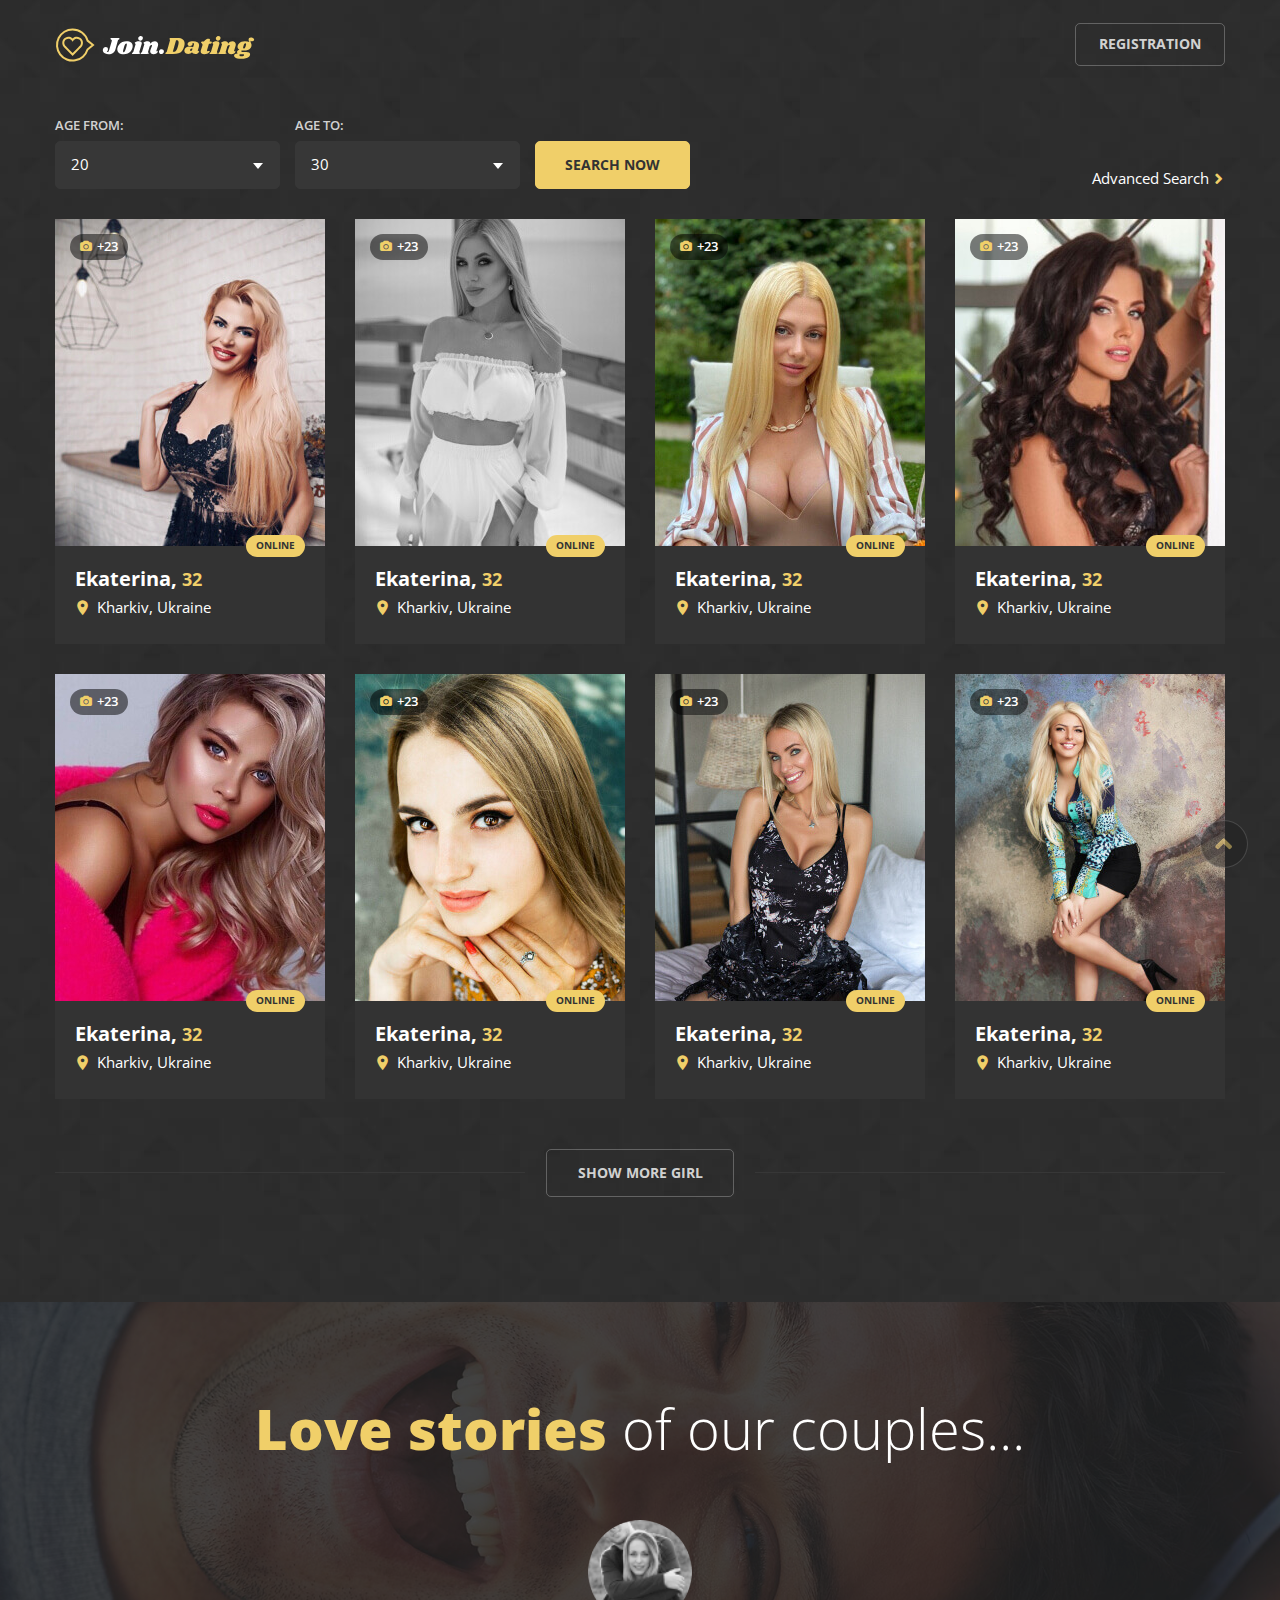
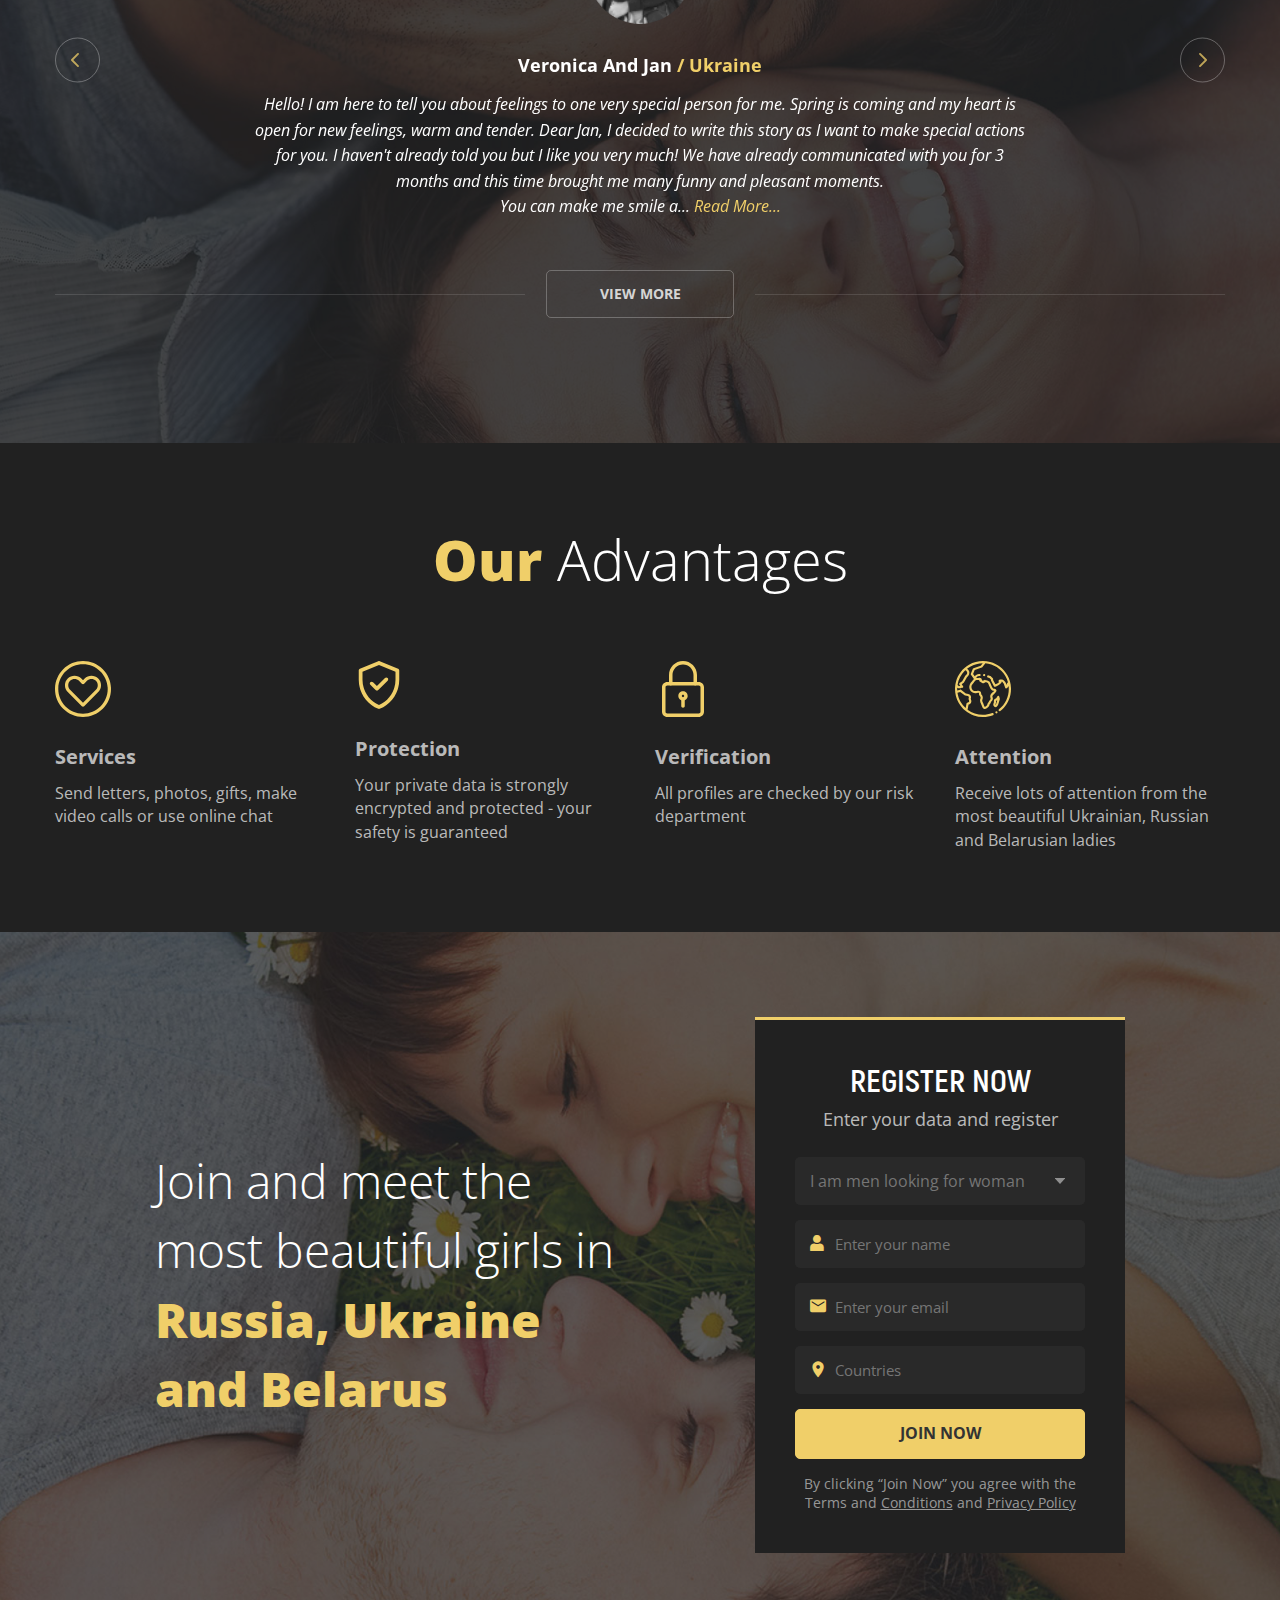
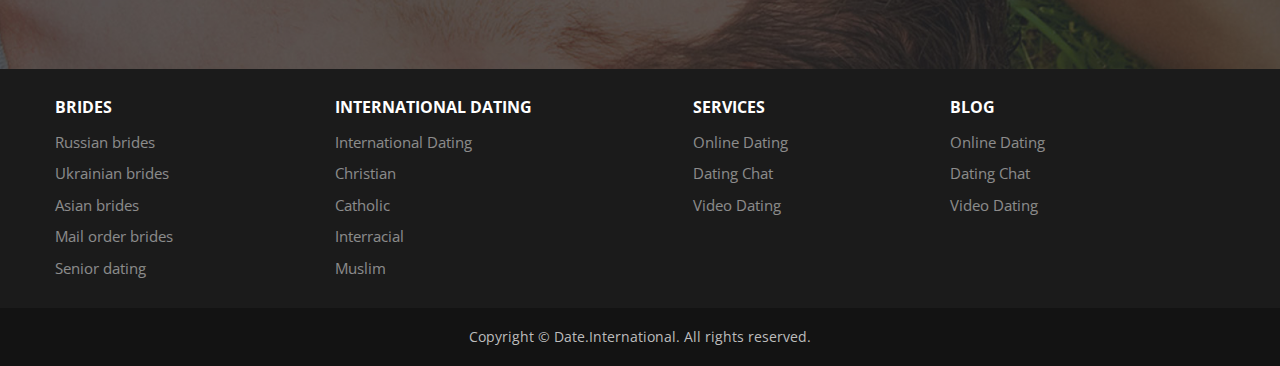
==== commit e9e9b7be: "update" ====
--- a/index.html
+++ b/index.html
@@ -185,13 +185,9 @@
 				<div class="reviews-slider">
 					<div>
 						<div class="rs-item">
-							<ul class="rs-pic">
-								<li><img src="images/img/rs-pic_1.png" height="80" width="80" alt="" /></li>
-								<li><img src="images/img/rs-pic_2.png" height="80" width="80" alt="" /></li>
-								<li class="active"><img src="images/img/rs-pic_3.png" height="134" width="134" alt="" /></li>
-								<li><img src="images/img/rs-pic_4.png" height="80" width="80" alt="" /></li>
-								<li><img src="images/img/rs-pic_5.png" height="80" width="80" alt="" /></li>
-							</ul>
+							<div class="rs-pic">
+								<img src="images/rs-pic_1.png" height="80" width="80" alt="" />
+							</div>
 							<div class="rs-name">Veronica And Jan <span>/ Ukraine</span></div>
 							<div class="rs-text">Hello! I am here to tell you about feelings to one very special person for me. Spring is coming and my
 								heart is open for new feelings, warm and tender. Dear Jan, I decided to write this story as I want to make special actions
@@ -201,13 +197,9 @@
 					</div>
 					<div>
 						<div class="rs-item">
-							<ul class="rs-pic">
-								<li><img src="images/img/rs-pic_1.png" height="80" width="80" alt="" /></li>
-								<li><img src="images/img/rs-pic_2.png" height="80" width="80" alt="" /></li>
-								<li class="active"><img src="images/img/rs-pic_3.png" height="134" width="134" alt="" /></li>
-								<li><img src="images/img/rs-pic_4.png" height="80" width="80" alt="" /></li>
-								<li><img src="images/img/rs-pic_5.png" height="80" width="80" alt="" /></li>
-							</ul>
+							<div class="rs-pic">
+								<img src="images/rs-pic_2.png" height="80" width="80" alt="" />
+							</div>
 							<div class="rs-name">Veronica And Jan <span>/ Ukraine</span></div>
 							<div class="rs-text">Hello! I am here to tell you about feelings to one very special person for me. Spring is coming and my
 								heart is open for new feelings, warm and tender. Dear Jan, I decided to write this story as I want to make special actions
@@ -217,13 +209,9 @@
 					</div>
 					<div>
 						<div class="rs-item">
-							<ul class="rs-pic">
-								<li><img src="images/img/rs-pic_1.png" height="80" width="80" alt="" /></li>
-								<li><img src="images/img/rs-pic_2.png" height="80" width="80" alt="" /></li>
-								<li class="active"><img src="images/img/rs-pic_3.png" height="134" width="134" alt="" /></li>
-								<li><img src="images/img/rs-pic_4.png" height="80" width="80" alt="" /></li>
-								<li><img src="images/img/rs-pic_5.png" height="80" width="80" alt="" /></li>
-							</ul>
+							<div class="rs-pic">
+								<img src="images/rs-pic_3.png" height="80" width="80" alt="" />
+							</div>
 							<div class="rs-name">Veronica And Jan <span>/ Ukraine</span></div>
 							<div class="rs-text">Hello! I am here to tell you about feelings to one very special person for me. Spring is coming and my
 								heart is open for new feelings, warm and tender. Dear Jan, I decided to write this story as I want to make special actions
@@ -321,7 +309,7 @@
 							</ul>
 						</div>
 						<div class="footer-section">
-							<h3>Internacional dating</h3>
+							<h3>international dating</h3>
 							<ul>
 								<li><a href="/">International Dating</a></li>
 								<li><a href="/">Christian</a></li>
@@ -357,17 +345,11 @@
 		</footer>
 	</div>
 
-	<!----------- Modal Register Form + info-message ------------->
+	<!----------- Modal Register Form ------------->
 	<div class="modals modals-reg">
 		<div class="modals__overlay">
 			<div class="modals__content">
 				<div class="modals__close"></div>
-				<!-- info-message (is-show - показать / is-hide - скрыть) -->
-				<div class="info-message is-show">
-					<h3 class="info-message__title">Do you want to continue watching? Then <span>Register Now!</span></h3>
-					<button class="btn js-btn-join" type="button"><span>Register now</span></button>
-				</div>
-				<!-- / .info-message -->
 				<form action="" class="reg-form">
 					<h3 class="rf-title">Register Now</h3>
 					<div class="rf-text">Enter your data and register</div>
@@ -404,7 +386,7 @@
 			</div>
 		</div>
 	</div>
-	<!----------- Modal Register Form + info-message ------------->
+	<!----------- Modal Register Form ------------->
 
 	<script defer src="https://ajax.googleapis.com/ajax/libs/jquery/1.12.4/jquery.min.js"></script>
 	<script defer src="js/jquery-ui.min.js"></script>
--- a/css/style.min.css
+++ b/css/style.min.css
@@ -1 +1 @@
-html,body,div,span,applet,object,iframe,h1,h2,h3,h4,h5,h6,p,blockquote,pre,a,abbr,acronym,address,big,cite,code,del,dfn,em,img,ins,kbd,q,s,samp,small,strike,strong,sub,sup,tt,var,b,u,i,center,dl,dt,dd,ol,ul,li,fieldset,form,label,legend,table,caption,tbody,tfoot,thead,tr,th,td,article,aside,canvas,details,embed,figure,figcaption,footer,header,menu,nav,output,ruby,section,summary,time,mark,audio,video{margin:0;padding:0;border:0;outline:0;font-size:100%;vertical-align:baseline;background:rgba(0,0,0,0);-webkit-box-sizing:border-box;box-sizing:border-box}article,aside,details,figcaption,figure,footer,header,menu,nav,section{display:block}:focus{outline:0}ol,ul{list-style-position:inside}a{text-decoration:underline}a:hover{text-decoration:none}html,body{height:100%}label,button,input[type=submit],input[type=button]{-webkit-touch-callout:none;-webkit-user-select:none;-moz-user-select:none;-ms-user-select:none;user-select:none}body{-webkit-tap-highlight-color:rgba(0,0,0,0)}article,aside,details,figcaption,figure,footer,header,hgroup,menu,nav,section{display:block}img{max-width:100%;height:auto}body{-webkit-tap-highlight-color:rgba(0,0,0,0)}button,input[type=submit]{-webkit-appearance:none;-moz-appearance:none}@font-face{font-family:"Akrobat";src:url("../fonts/Akrobatbold.woff2") format("woff2"),url("../fonts/Akrobatbold.woff") format("woff");font-weight:700;font-style:normal}@font-face{font-family:"icomoon";src:url("../fonts/icomoon.eot?ld5bdp");src:url("../fonts/icomoon.eot?ld5bdp#iefix") format("embedded-opentype"),url("../fonts/icomoon.ttf?ld5bdp") format("truetype"),url("../fonts/icomoon.woff?ld5bdp") format("woff"),url("../fonts/icomoon.svg?ld5bdp#icomoon") format("svg");font-weight:normal;font-style:normal;font-display:block}[class^=icon-],[class*=" icon-"]{font-family:"icomoon" !important;speak:never;font-style:normal;font-weight:normal;font-variant:normal;text-transform:none;line-height:1;-webkit-font-smoothing:antialiased;-moz-osx-font-smoothing:grayscale}.icon-angle-double-left:before{content:""}.icon-angle-double-right:before{content:""}.icon-arrow-top:before{content:""}.icon-next:before{content:""}.icon-prev:before{content:""}.icon-user:before{content:""}.icon-view:before{content:""}.icon-google .path1:before{content:"";color:#fbbb00}.icon-google .path2:before{content:"";margin-left:-1em;color:#518ef8}.icon-google .path3:before{content:"";margin-left:-1em;color:#28b446}.icon-google .path4:before{content:"";margin-left:-1em;color:#f14336}.icon-arrow-right:before{content:""}.icon-chat:before{content:""}.icon-email:before{content:""}.icon-gift:before{content:""}.icon-plus:before{content:""}.icon-prof:before{content:""}.icon-star:before{content:""}.icon-zoom:before{content:""}.icon-location:before{content:""}.icon-facebook:before{content:""}.icon-camera:before{content:""}body{font-family:"Open Sans",sans-serif;font-size:15px;line-height:1.3;color:#828282;min-width:320px;position:relative}a{cursor:pointer}button{cursor:pointer;-webkit-appearance:none;-moz-appearance:none;appearance:none}#site{min-width:320px;overflow:hidden;display:table;table-layout:fixed;width:100%;height:100%;background:#212121 url("../images/site_bg.jpg") repeat center center;position:relative}#site.content-page{background:#212121}.footer{display:table-row;height:1px}.content-page{padding-top:83px}.content-page .header{background:#1b1b1b;position:fixed;top:0;left:0;right:0;z-index:1001}.content-page .header .top-line{padding:20px 0}.fixed{max-width:1170px;margin:0 auto}.fixed_2{max-width:970px;margin:0 auto}.top-line{display:-webkit-box;display:-ms-flexbox;display:flex;-webkit-box-pack:justify;-ms-flex-pack:justify;justify-content:space-between;-webkit-box-align:center;-ms-flex-align:center;align-items:center;-ms-flex-wrap:wrap;flex-wrap:wrap;padding:23px 0}.logo img{display:block}.btn-reg{display:-webkit-box;display:-ms-flexbox;display:flex;-webkit-box-pack:center;-ms-flex-pack:center;justify-content:center;-webkit-box-align:center;-ms-flex-align:center;align-items:center;width:150px;height:43px;border:1px solid rgba(255,255,255,.26);border-radius:5px;text-decoration:none;text-align:center;font:bold 14px/130% "Open Sans",sans-serif;color:rgba(255,255,255,.8);-webkit-transition:all 300ms linear;-o-transition:all 300ms linear;transition:all 300ms linear;text-transform:uppercase}.btn-reg:hover{color:#333;background:#fff;border-color:#fff}.first-block{min-height:400px;padding:28px 0 55px 0}.filter-block{display:-webkit-box;display:-ms-flexbox;display:flex;-webkit-box-pack:justify;-ms-flex-pack:justify;justify-content:space-between;-webkit-box-align:end;-ms-flex-align:end;align-items:flex-end;-ms-flex-wrap:wrap;flex-wrap:wrap;margin-bottom:30px}.filter-body{display:-webkit-box;display:-ms-flexbox;display:flex;-webkit-box-pack:justify;-ms-flex-pack:justify;justify-content:space-between;-webkit-box-align:end;-ms-flex-align:end;align-items:flex-end}.filter-cell{width:225px;margin-right:15px}.fc-label{display:block;margin-bottom:7px;font:600 13px/130% "Open Sans",sans-serif;color:rgba(255,255,255,.8);text-transform:uppercase}.fc-text-field{border:1px solid #373737;background:#373737;border-radius:5px;width:100%;height:48px;-webkit-box-sizing:border-box;box-sizing:border-box;margin:0;font:15px/130% "Open Sans",sans-serif;color:#fff;padding:0 30px 0 15px}.fc-text-field::-webkit-input-placeholder{opacity:1;color:#fff}.fc-text-field::-moz-placeholder{opacity:1;color:#fff}.fc-text-field:-moz-placeholder{opacity:1;color:#fff}.fc-text-field:-ms-input-placeholder{opacity:1;color:#fff}.fc-text-field:focus::-webkit-input-placeholder{opacity:0}.fc-text-field:focus::-moz-placeholder{opacity:0}.fc-text-field:focus:-moz-placeholder{opacity:0}.fc-text-field:focus:-ms-input-placeholder{opacity:0}.fc-select{width:100%}.fc-select .ui-selectmenu-button.ui-button{text-align:left;width:100%;-webkit-box-sizing:border-box;box-sizing:border-box;display:block;position:relative}.fc-select .ui-selectmenu-button{border:1px solid #373737;background:#373737;border-radius:5px;text-align:left;width:100%;-webkit-box-sizing:border-box;box-sizing:border-box;padding:0;margin:0}.fc-select .ui-selectmenu-button.ui-selectmenu-button-open{border-radius:5px 5px 0 0}.fc-select .ui-selectmenu-button .ui-selectmenu-text{background:none;padding:0 30px 0 15px;width:100%;height:46px;display:-webkit-box;display:-ms-flexbox;display:flex;-webkit-box-pack:start;-ms-flex-pack:start;justify-content:flex-start;-webkit-box-align:center;-ms-flex-align:center;align-items:center;font:15px/130% "Open Sans",sans-serif;color:#fff;position:relative;margin:0;-webkit-box-sizing:border-box;box-sizing:border-box}.fc-select .ui-selectmenu-button .ui-icon-triangle-1-s{position:absolute;right:16px;margin-top:0;top:21px;background:none;z-index:10;text-indent:0;width:0;height:0;border-style:solid;border-width:6px 5.5px 0 5.5px;border-color:#fff rgba(0,0,0,0) rgba(0,0,0,0) rgba(0,0,0,0)}.popup-open .ui-selectmenu-menu{position:fixed}.ui-selectmenu-menu .ui-menu{border-color:#373737;border-radius:0 0 5px 5px;background:#373737;max-height:200px;-webkit-box-shadow:0px 5px 5px rgba(0,0,0,.6);box-shadow:0px 5px 5px rgba(0,0,0,.6)}.ui-selectmenu-menu .ui-menu li{border:none;border-top:1px solid #000;text-align:left;display:block}.ui-menu .ui-menu-item-wrapper{font:14px/130% "Open Sans",sans-serif;color:#828282;text-align:left;padding:6px 10px;border:none}.ui-menu .ui-menu-item-wrapper.ui-state-active{background:#828282;color:#fff;padding:6px 10px;font-weight:normal}.ui-menu .ui-state-focus,.ui-menu .ui-state-active{margin:0}.filter-sub{-ms-flex-negative:0;flex-shrink:0;-webkit-box-sizing:border-box;box-sizing:border-box;width:155px;height:48px;border-radius:5px;border:1.5px solid #f0cf69;background:#f0cf69;text-align:center;font:bold 14px/130% "Open Sans",sans-serif;color:#333;text-transform:uppercase;cursor:pointer;-webkit-transition:all 300ms linear;-o-transition:all 300ms linear;transition:all 300ms linear;-webkit-box-shadow:none;box-shadow:none;-webkit-appearance:none;-moz-appearance:none}.filter-sub:hover{background:#212121;color:#fff}.more-link{text-decoration:none;font:15px/130% "Open Sans",sans-serif;color:#fff;-webkit-transition:all 300ms linear;-o-transition:all 300ms linear;transition:all 300ms linear;position:relative;padding-right:16px;margin-top:30px}.more-link:hover{color:#f0cf69}.more-link:hover:after{right:-10px}.more-link:after{font-family:"icomoon" !important;speak:none;font-style:normal;font-weight:normal;font-variant:normal;text-transform:none;line-height:1;-webkit-font-smoothing:antialiased;-moz-osx-font-smoothing:grayscale;display:inline-block;vertical-align:middle;position:absolute;right:0;top:50%;-webkit-transform:translate(0, -50%);-ms-transform:translate(0, -50%);transform:translate(0, -50%);-webkit-transition:all 300ms linear;-o-transition:all 300ms linear;transition:all 300ms linear;font-size:12px;color:#f0cf69;content:""}.show-more-block{overflow:hidden;display:-webkit-box;display:-ms-flexbox;display:flex;-webkit-box-pack:center;-ms-flex-pack:center;justify-content:center;-webkit-box-align:center;-ms-flex-align:center;align-items:center;margin:50px 0}.show-more-block:before,.show-more-block:after{content:"";display:inline-block;vertical-align:middle;-webkit-box-sizing:border-box;box-sizing:border-box;width:100%;height:1px;background:#373737;border-width:0 10px}.show-more-block:before{margin-left:-100%;margin-right:21px}.show-more-block:after{margin-right:-100%;margin-left:21px}.more-show{cursor:pointer;-ms-flex-negative:0;flex-shrink:0;display:-webkit-box;display:-ms-flexbox;display:flex;-webkit-box-pack:center;-ms-flex-pack:center;justify-content:center;-webkit-box-align:center;-ms-flex-align:center;align-items:center;width:188px;height:48px;border:1px solid rgba(255,255,255,.26);border-radius:5px;text-decoration:none;text-align:center;font:bold 14px/130% "Open Sans",sans-serif;color:rgba(255,255,255,.8);-webkit-transition:all 300ms linear;-o-transition:all 300ms linear;transition:all 300ms linear;text-transform:uppercase}.more-show:hover{color:#333;background:#fff;border-color:#fff}.title{margin-bottom:55px;position:relative;text-align:center;font:300 56px/130% "Open Sans",sans-serif;color:#fff}.title span{font-weight:800;color:#f0cf69}.section-stories{padding:90px 0 50px 0;background:url("../images/stories_bg.jpg") no-repeat center center;background-size:cover;min-height:741px;position:relative;z-index:1}.section-stories::after{display:block;content:"";width:100%;height:100%;background:rgba(33,33,33,.7);position:absolute;top:0;left:0;bottom:0;right:0;z-index:-1}.section-stories .show-more-block:before,.section-stories .show-more-block:after{background:rgba(255,255,255,.12)}.slick-prev,.slick-next{-webkit-box-sizing:border-box;box-sizing:border-box;width:45px;height:45px;background:none;border:1px solid rgba(255,255,255,.3);border-radius:50%;z-index:10;margin-top:-10px;-webkit-transition:all 300ms linear;-o-transition:all 300ms linear;transition:all 300ms linear}.slick-prev:hover,.slick-next:hover{border-color:#fff;background:#fff}.slick-prev:hover:before,.slick-next:hover:before{color:#333}.slick-prev:before,.slick-next:before{font-family:"icomoon" !important;speak:none;font-style:normal;font-weight:normal;font-variant:normal;text-transform:none;line-height:1;-webkit-font-smoothing:antialiased;-moz-osx-font-smoothing:grayscale;position:absolute;left:50%;top:50%;-webkit-transform:translate(-50%, -50%);-ms-transform:translate(-50%, -50%);transform:translate(-50%, -50%);font-size:14px;color:#f0cf69;-webkit-transition:all 300ms linear;-o-transition:all 300ms linear;transition:all 300ms linear}.slick-prev{left:0}.slick-prev:before{content:"";margin-left:-3px}.slick-next{right:0}.slick-next:before{content:"";margin-right:-3px}.slick-dots{bottom:-40px}.slick-dots li{width:10px;height:10px;margin:0 7.5px;border-radius:50%}.slick-dots li button{width:10px;height:10px;border-radius:50%;background:#fff;opacity:.15;-webkit-transition:all 300ms linear;-o-transition:all 300ms linear;transition:all 300ms linear}.slick-dots li button:before{display:none}.slick-dots li.slick-active button{opacity:1;background:#f0cf69}.rs-item{max-width:770px;margin:0 auto}.rs-pic{list-style-position:outside;list-style:none;display:-webkit-box;display:-ms-flexbox;display:flex;-webkit-box-pack:center;-ms-flex-pack:center;justify-content:center;-webkit-box-align:center;-ms-flex-align:center;align-items:center;margin:7px -15px 30px -15px}.rs-pic li{margin:0 15px;width:80px;height:80px;border-radius:50%;position:relative}.rs-pic li.active{width:120px;height:120px}.rs-pic li.active:before{content:"";position:absolute;left:-7px;top:-7px;right:-7px;bottom:-7px;border-radius:50%;background:rgba(255,255,255,.05)}.rs-pic li.active img{-webkit-filter:none;filter:none}.rs-pic li img{display:block;width:100%;border-radius:50%;-webkit-filter:grayscale(100%);filter:grayscale(100%);position:relative;z-index:2}.rs-name{margin-bottom:15px;text-align:center;font:bold 18px/130% "Open Sans",sans-serif;color:#fff}.rs-name span{color:#f0cf69}.rs-text{text-align:center;font:italic 16px/160% "Open Sans",sans-serif;color:#fff}.rs-text a{text-decoration:none;color:#f0cf69}.section-block{padding:80px 0;background:#212121}.feature-list{list-style-position:outside;list-style:none;display:-webkit-box;display:-ms-flexbox;display:flex;-webkit-box-pack:justify;-ms-flex-pack:justify;justify-content:space-between;-webkit-box-align:stretch;-ms-flex-align:stretch;align-items:stretch;-ms-flex-wrap:wrap;flex-wrap:wrap;margin:65px 0 0 0}.feature-list li{margin:0;position:relative;width:23.1%;font:16px/145% "Open Sans",sans-serif;color:rgba(255,255,255,.7)}.feature-list li .rl-pic{margin-bottom:22px}.feature-list li h3{margin-bottom:14px;font-size:20px;font-weight:bold}.section-reg{min-height:737px;padding:85px 0;background:url("../images/sr_bg.jpg") no-repeat center center;background-size:cover;position:relative;z-index:1}.section-reg::after{display:block;content:"";width:100%;height:100%;background:rgba(33,33,33,.5);position:absolute;top:0;left:0;bottom:0;right:0;z-index:-1}.sr-flex{display:-webkit-box;display:-ms-flexbox;display:flex;-webkit-box-pack:justify;-ms-flex-pack:justify;justify-content:space-between;-webkit-box-align:center;-ms-flex-align:center;align-items:center;max-width:970px;margin:0 auto}.sr-title{max-width:470px;font:300 48px/145% "Open Sans",sans-serif;color:#fff}.sr-title span{color:#f0cf69;font-weight:800}.reg-form{-ms-flex-negative:0;flex-shrink:0;background:#212121;border-top:3px solid #f0cf69;padding:40px 15px;width:370px}.reg-form .btn{width:100%}.rf-title{text-align:center;margin-bottom:10px;font:800 32px/120% "Akrobat",sans-serif !important;color:#fff;text-transform:uppercase}.rf-text{text-align:center;margin-bottom:25px;font:18px/130% "Open Sans",sans-serif;color:rgba(255,255,255,.7)}.rf-body{max-width:290px;margin:0 auto}.rf-row{margin-bottom:15px;position:relative}.rf-row .rf-icon{display:inline-block;width:18px;height:18px;position:absolute;left:15px;top:50%;-webkit-transform:translateY(-50%);-ms-transform:translateY(-50%);transform:translateY(-50%);color:#f0cf69;line-height:1;font-size:16px;z-index:2}.rf-text-field{display:block;width:100%;-webkit-box-sizing:border-box;box-sizing:border-box;height:48px;padding:0 15px 0 40px;border-radius:5px;border:1px solid #373737;background:#373737;font:15px/130% "Open Sans",sans-serif;color:#fff}.rf-text-field:placeholder{color:rgba(255,255,255,.8) !important}.rf-text-field:focus::-webkit-input-placeholder{opacity:0}.rf-text-field:focus::-moz-placeholder{opacity:0}.rf-text-field:focus:-moz-placeholder{opacity:0}a.btn,span.btn,div.btn{display:-webkit-box;display:-ms-flexbox;display:flex;-webkit-box-pack:center;-ms-flex-pack:center;justify-content:center;-webkit-box-align:center;-ms-flex-align:center;align-items:center}button{-webkit-appearance:none;-moz-appearance:none}.btn{-webkit-box-sizing:border-box;box-sizing:border-box;width:100%;height:50px;background:#f0cf69;border-radius:5px;border:1px solid #f0cf69;text-align:center;font:bold 16px/130% "Open Sans",sans-serif;color:#333;text-decoration:none;-webkit-transition:all 300ms linear;-o-transition:all 300ms linear;transition:all 300ms linear;-webkit-box-shadow:none;-webkit-appearance:none;-moz-appearance:none;position:relative;overflow:hidden;text-transform:uppercase;cursor:pointer}.btn:hover{background:rgba(0,0,0,0);color:#fff}.join-text{overflow:hidden;margin:16px 0;text-align:center;font:600 16px/130% "Open Sans",sans-serif;color:#828282}.join-text:before,.join-text:after{content:"";display:inline-block;vertical-align:middle;-webkit-box-sizing:border-box;box-sizing:border-box;width:100%;height:1px;background:#c4c4c4}.join-text:before{margin-left:-100%;margin-right:15px}.join-text:after{margin-right:-100%;margin-left:15px}.rf-flex{display:-webkit-box;display:-ms-flexbox;display:flex;-webkit-box-pack:justify;-ms-flex-pack:justify;justify-content:space-between;-webkit-box-align:center;-ms-flex-align:center;align-items:center;-ms-flex-wrap:wrap;flex-wrap:wrap;margin:15px 0}.rf-cell{width:47%}.sign-fb{-webkit-box-sizing:border-box;box-sizing:border-box;width:100%;height:45px;border:1px solid #4267b2;padding:0;margin:0;background:#4267b2;display:-webkit-box;display:-ms-flexbox;display:flex;-webkit-box-pack:center;-ms-flex-pack:center;justify-content:center;-webkit-box-align:center;-ms-flex-align:center;align-items:center;text-align:center;font:bold 13px/100% "Open Sans",sans-serif;color:#fff;text-decoration:none;text-transform:uppercase;border-radius:5px;-webkit-box-shadow:none;box-shadow:none;-webkit-appearance:none;-moz-appearance:none;cursor:pointer}.sign-fb .icon-facebook{font-size:16px;font-weight:normal;margin-right:10px}.sign-google{-webkit-box-sizing:border-box;box-sizing:border-box;width:100%;height:45px;border:1px solid #e3e3e3;padding:0;margin:0;background:#fff;text-align:center;font:bold 13px/130% "Open Sans",sans-serif;color:#333;text-decoration:none;text-transform:uppercase;border-radius:5px;-webkit-box-shadow:none;box-shadow:none;-webkit-appearance:none;-moz-appearance:none;cursor:pointer}.sign-google .icon-google-color{font-weight:normal;margin-right:10px}.privacy-policy{text-align:center;font:14px/140% "Open Sans",sans-serif;color:rgba(255,255,255,.54)}.privacy-policy a{color:rgba(255,255,255,.54)}.twitter-typeahead{display:block;width:100%}.tt-menu{width:100%;margin:0px 0 12px;padding:8px 0;background-color:#fff;border:1px solid #ccc;border:1px solid rgba(0,0,0,.2);border-radius:0;-webkit-box-shadow:0 5px 10px rgba(0,0,0,.2);box-shadow:0 5px 10px rgba(0,0,0,.2);color:#262729;text-align:left;cursor:pointer}.tt-suggestion{padding:3px 25px;font-size:14px;line-height:24px}.tt-suggestion:hover{background:#ccc}.footer-block{padding:20px 0;background:#212121}.footer-block.mar{background:#131313}.footer-body{position:relative}.footer-flex{display:-webkit-box;display:-ms-flexbox;display:flex;-webkit-box-pack:center;-ms-flex-pack:center;justify-content:center;-webkit-box-align:center;-ms-flex-align:center;align-items:center;-webkit-box-orient:vertical;-webkit-box-direction:normal;-ms-flex-direction:column;flex-direction:column}.footer-logo{margin-bottom:10px}.footer-logo img{display:block}.copyright{text-align:center;font:14px/130% "Open Sans",sans-serif;color:#bdbdbd}.scrollup{background:#212121;height:48px;width:48px;opacity:.5;border-radius:50%;border:1px solid rgba(255,255,255,.3);position:fixed;bottom:32px;right:32px;z-index:90;cursor:pointer;font-size:12px;-webkit-transition:all 300ms linear;-o-transition:all 300ms linear;transition:all 300ms linear;color:#f0cf69}.scrollup:before{font-family:"icomoon" !important;speak:none;font-style:normal;font-weight:normal;font-variant:normal;text-transform:none;line-height:1;-webkit-font-smoothing:antialiased;-moz-osx-font-smoothing:grayscale;position:absolute;left:50%;top:50%;-webkit-transform:translate(-50%, -50%);-ms-transform:translate(-50%, -50%);transform:translate(-50%, -50%);content:""}.scrollup:hover{opacity:1}.section_1{padding:27px 0 80px 0}.pb-menu{margin:0 -7px 30px -7px;list-style-position:outside;list-style:none;display:-webkit-box;display:-ms-flexbox;display:flex;-webkit-box-pack:justify;-ms-flex-pack:justify;justify-content:space-between;-webkit-box-align:stretch;-ms-flex-align:stretch;align-items:stretch}.pb-menu li{cursor:pointer;width:100%;padding:0;position:relative;margin:0 7px}.pb-menu li.active .pb-item{background:#fff;border-color:#fff;color:#333}.pb-menu li.active .pb-item span{color:#333}.pb-menu li.active .pb-item .pb-item-icon{color:#f0cf69 !important}.pb-menu li .pb-item{display:-webkit-box;display:-ms-flexbox;display:flex;-webkit-box-pack:center;-ms-flex-pack:center;justify-content:center;-webkit-box-align:center;-ms-flex-align:center;align-items:center;height:55px;padding:5px 2px;-webkit-transition:all 300ms linear;-o-transition:all 300ms linear;transition:all 300ms linear;background:rgba(0,0,0,0);text-align:center;text-decoration:none;font:600 15px/130% "Open Sans",sans-serif;color:rgba(255,255,255,.8);border:1px solid rgba(255,255,255,.2);border-radius:5px}.pb-menu li .pb-item:hover{background:#fff;border-color:#fff;color:#333}.pb-menu li .pb-item>span{display:block;margin-right:10px;color:#f0cf69}.pb-menu li .pb-item b{font-weight:inherit}.pb-menu li .pb-item b span{display:none}.pb-flex{display:-webkit-box;display:-ms-flexbox;display:flex;-webkit-box-pack:justify;-ms-flex-pack:justify;justify-content:space-between;-webkit-box-align:start;-ms-flex-align:start;align-items:flex-start}.pb-pic-block{-ms-flex-negative:0;flex-shrink:0;width:370px;margin-right:30px}.pb-pic-block img{display:block;width:100%}.profile-cont{width:100%;min-width:100px;max-width:100%}.photo-gallery{grid-area:photo-gallery;display:grid;grid-template-columns:repeat(4, 1fr);grid-gap:15px;margin-bottom:20px}.photo-gallery .pg-item{position:relative;display:none;border-radius:2px;overflow:hidden;background-repeat:no-repeat;background-position:center center;background-size:cover;padding-top:128%}.photo-gallery .pg-item:nth-child(-n+4){display:block}.photo-gallery .pg-item:nth-child(4) .more-photo{display:-webkit-box;display:-ms-flexbox;display:flex}.photo-gallery .pg-item img{display:block;width:100%}.photo-gallery .pg-item .pg-zoom{position:absolute;left:0;top:0;right:0;bottom:0;display:-webkit-box;display:-ms-flexbox;display:flex;-webkit-box-pack:center;-ms-flex-pack:center;justify-content:center;-webkit-box-align:center;-ms-flex-align:center;align-items:center;opacity:0;-webkit-transition:all 300ms linear;-o-transition:all 300ms linear;transition:all 300ms linear;background:rgba(0,0,0,.6);font-size:20px;color:#fff;text-decoration:none}.photo-gallery .pg-item .pg-zoom:hover{opacity:1}.photo-gallery .pg-item .more-photo{display:none;-webkit-box-pack:center;-ms-flex-pack:center;justify-content:center;-webkit-box-align:center;-ms-flex-align:center;align-items:center;position:absolute;left:0;top:0;right:0;bottom:0;z-index:3;background:rgba(0,0,0,.6);font:600 14px/130% "Open Sans",sans-serif;color:#333;text-decoration:none}.photo-gallery .pg-item .more-photo span{display:-webkit-box;display:-ms-flexbox;display:flex;-webkit-box-pack:center;-ms-flex-pack:center;justify-content:center;-webkit-box-align:center;-ms-flex-align:center;align-items:center;padding:2px 10px;height:29px;border-radius:15px;background:#f0cf69}.imitation-scroll{margin-bottom:33px;position:relative;height:3px;background:rgba(255,255,255,.13)}.imitation-scroll span{position:absolute;left:0;top:0;bottom:0;width:50%;background:#f0cf69}.pc-info{font:300 32px/130% "Open Sans",sans-serif;color:#fff;margin-bottom:22px}.pc-info span{color:#f0cf69;font-weight:bold}.pc-info b{color:rgba(255,255,255,.2)}.pc-data-block{grid-area:pc-data-block;display:grid;grid-template-rows:repeat(7, auto);grid-auto-columns:1fr 1fr;grid-auto-flow:column;grid-gap:12px;font:16px/130% "Open Sans",sans-serif;color:rgba(255,255,255,.7)}.pc-data-block span{font-weight:600}.tabs{margin-top:40px;font:16px/180% "Open Sans",sans-serif;color:rgba(255,255,255,.7);position:relative}.tabs h3{margin:24px 0 10px 0;font:bold 18px/130% "Open Sans",sans-serif;color:#f0cf69}.tabs .register-block{width:100%;height:100%;background:-webkit-gradient(linear, left top, left bottom, from(rgba(33, 33, 33, 0)), to(rgba(33, 33, 33, 0.5)));background:-o-linear-gradient(top, rgba(33, 33, 33, 0) 0%, rgba(33, 33, 33, 0.5) 100%);background:linear-gradient(180deg, rgba(33, 33, 33, 0) 0%, rgba(33, 33, 33, 0.5) 100%);-webkit-backdrop-filter:blur(15px);backdrop-filter:blur(15px);position:absolute;left:50%;top:50%;-webkit-transform:translate(-50%, -50%);-ms-transform:translate(-50%, -50%);transform:translate(-50%, -50%);z-index:10}.bookmark{list-style-position:outside;list-style:none;display:-webkit-box;display:-ms-flexbox;display:flex;-webkit-box-pack:start;-ms-flex-pack:start;justify-content:flex-start;-webkit-box-align:center;-ms-flex-align:center;align-items:center;-ms-flex-wrap:wrap;flex-wrap:wrap;margin-left:-50px}.bookmark li{margin-left:50px;margin-bottom:8px;padding:10px 0;position:relative;font:600 20px/130% "Open Sans",sans-serif;color:rgba(255,255,255,.7);cursor:pointer;-webkit-transition:all 300ms linear;-o-transition:all 300ms linear;transition:all 300ms linear;-moz-user-select:none;-webkit-user-select:none;-ms-user-select:none;user-select:none}.bookmark li:before{content:"";position:absolute;left:0;bottom:-2px;width:0;height:2px;background:#f0cf69;-webkit-transition:all 300ms linear;-o-transition:all 300ms linear;transition:all 300ms linear}.bookmark li:hover{color:#fff}.bookmark li.active{cursor:default;color:#fff}.bookmark li.active:before{width:100%}.popup-fon{display:none;position:absolute;left:0;top:0;right:0;bottom:0;background:rgba(255,255,255,.1);-moz-backdrop-filter:blur(2px);-webkit-backdrop-filter:blur(2px);backdrop-filter:blur(2px);z-index:99}.popup-reg{display:none;position:fixed;left:50%;top:50%;-webkit-transform:translate(-50%, -50%);-ms-transform:translate(-50%, -50%);transform:translate(-50%, -50%);z-index:100;-webkit-box-shadow:0px 30px 50px rgba(0,0,0,.25);box-shadow:0px 30px 50px rgba(0,0,0,.25);background:#212121;border-top:3px solid #f0cf69;padding:40px 15px;max-width:370px;width:96%;-webkit-animation:fade .3s ease-in-out;animation:fade .3s ease-in-out}.popup-reg .close-popup{width:20px;height:20px;position:absolute;top:18px;right:18px;cursor:pointer}.popup-reg .close-popup:hover:before,.popup-reg .close-popup:hover:after{background:#f0cf69;opacity:1}.popup-reg .close-popup:before,.popup-reg .close-popup:after{content:"";position:absolute;left:50%;top:50%;margin:-10px 0 0 -2px;height:20px;width:2px;background:#fff;-webkit-transform:rotate(45deg);-ms-transform:rotate(45deg);transform:rotate(45deg);-webkit-transition:all 300ms linear;-o-transition:all 300ms linear;transition:all 300ms linear;opacity:.3}.popup-reg .close-popup:after{-webkit-transform:rotate(-45deg);-ms-transform:rotate(-45deg);transform:rotate(-45deg)}.popup-reg .rf-title{margin-top:0;color:#fff !important}.title-2{margin-bottom:26px;font:300 40px/130% "Open Sans",sans-serif;color:#fff}.title-2 span{font-weight:800;color:#f0cf69}.profile-slider{margin:0 -12.5px}.profile-slider__slide{margin:0 12.5px}.profile-slider .slick-prev,.profile-slider .slick-next{margin-top:0}.profile-slider .slick-prev{left:-90px}.profile-slider .slick-next{right:-90px}.picture-left-block{position:relative}.plb-wrap{padding:70px 0 50px 42.5%;min-height:465px;font:16px/180% "Open Sans",sans-serif;color:rgba(255,255,255,.7)}.plb-wrap h3{margin-bottom:20px;font:300 36px/138% "Open Sans",sans-serif;color:#fff}.plb-wrap h3 span{font-weight:800;color:#f0cf69}.plb-wrap h4{margin-bottom:23px;font:600 18px/138% "Open Sans",sans-serif;color:#fff}.plb-wrap a{text-decoration:none;color:#f0cf69}.plb-wrap a:hover{color:#f0cf69}.plb-pic{position:absolute;right:58%;max-width:600px;top:0;bottom:0;width:41%;background:url("../images/img/plb-pic.jpg") no-repeat center center;background-size:cover}.filter-2{background:#333;padding:33px 0 33px 0;margin-bottom:55px}.filter-2 .filter-cell.filter-age{width:100px}.filter-2 .fc-label{margin-bottom:8px}.filter-btn-block{-ms-flex-negative:0;flex-shrink:0;display:-webkit-box;display:-ms-flexbox;display:flex;-webkit-box-pack:start;-ms-flex-pack:start;justify-content:flex-start;-webkit-box-align:center;-ms-flex-align:center;align-items:center}.filter-plus{display:-webkit-box;display:-ms-flexbox;display:flex;-webkit-box-pack:center;-ms-flex-pack:center;justify-content:center;-webkit-box-align:center;-ms-flex-align:center;align-items:center;background:#fff;border-radius:5px;width:48px;height:48px;text-decoration:none;line-height:1;color:#333;font-size:15px;margin-left:15px;border:1px solid #fff;-webkit-transition:all 300ms linear;-o-transition:all 300ms linear;transition:all 300ms linear}.filter-plus:hover{background:#333;color:#fff}.pagination-links{margin:50px 0;display:-webkit-box;display:-ms-flexbox;display:flex;-ms-justify-content:center;-webkit-box-pack:center;-ms-flex-pack:center;justify-content:center;-ms-align-items:center;-webkit-box-align:center;-ms-flex-align:center;align-items:center}.pagination-links:before{content:"";display:block;width:100%;height:1px;background:rgba(255,255,255,.12);margin-left:20px}.pagination-links:after{content:"";display:block;width:100%;height:1px;background:rgba(255,255,255,.12);margin-right:20px}.pagination-links .page-numbers,.pagination-links .current,.pagination-links .dots{display:-webkit-box;display:-ms-flexbox;display:flex;-webkit-box-pack:center;-ms-flex-pack:center;justify-content:center;-webkit-box-align:center;-ms-flex-align:center;align-items:center;-webkit-box-sizing:border-box;box-sizing:border-box;min-width:40px;height:40px;margin:0 5px;padding:0 2px;border:1px solid rgba(255,255,255,.15);border-radius:5px;text-align:center;font:bold 14px/130% "Open Sans",sans-serif;color:rgba(255,255,255,.5);text-decoration:none;-webkit-transition:all 300ms linear;-o-transition:all 300ms linear;transition:all 300ms linear}.pagination-links .current,.pagination-links .page-numbers:hover{color:#fff;border-color:#f0cf69}.pagination-links .dots:hover{border-color:rgba(255,255,255,.15);color:rgba(255,255,255,.5)}.pagination-links .prev.page-numbers:before,.pagination-links .next.page-numbers:before{display:block;font-family:"icomoon" !important;speak:none;font-style:normal;font-weight:normal;font-variant:normal;text-transform:none;line-height:1;-webkit-font-smoothing:antialiased;-moz-osx-font-smoothing:grayscale}.pagination-links .prev.page-numbers:before{content:""}.pagination-links .next.page-numbers:before{content:""}.title-cont{margin-bottom:45px;font:300 36px/132% "Open Sans",sans-serif;color:#fff}.title-cont span{color:#f0cf69;font-weight:800}.article{display:-webkit-box;display:-ms-flexbox;display:flex;-webkit-box-pack:justify;-ms-flex-pack:justify;justify-content:space-between;-webkit-box-align:stretch;-ms-flex-align:stretch;align-items:stretch;font:16px/180% "Open Sans",sans-serif;color:rgba(255,255,255,.7)}.article .article-left{width:770px}.article .article-left p{margin-bottom:23px}.article .article-left ul{list-style-position:outside;list-style:none}.article .article-left ul li{margin-bottom:20px;position:relative;padding-left:30px}.article .article-left ul li:before{content:"";position:absolute;left:0;top:9px;width:10px;height:10px;background:#f0cf69}.article .article-left h4{margin-top:40px;margin-bottom:15px;font:bold 24px/130% "Open Sans",sans-serif;color:#fff}.article .article-left a{color:#f0cf69}.article .article-right{width:370px;position:relative}.separator{margin:40px 0;height:1px;background:rgba(255,255,255,.12)}.article-pic{margin-bottom:40px}.article-pic img{display:block;width:100%}.nav-sidebar{position:-moz-sticky;position:-ms-sticky;position:-o-sticky;position:sticky;top:90px;width:100%}.nav-sidebar .reg-form{background:#333;width:100%}.nav-links{list-style-position:outside;list-style:none;border-top:2px solid #f0cf69;margin-bottom:30px;margin-top:13px}.nav-links li{margin-bottom:2px;border-top:1px solid rgba(255,255,255,.12);background:#333}.nav-links li:first-child{border-top:none}.nav-links li a{display:block;padding:20px;text-decoration:none;font:16px/135% "Open Sans",sans-serif;color:rgba(255,255,255,.7);-webkit-transition:all 300ms linear;-o-transition:all 300ms linear;transition:all 300ms linear}.nav-links li a:hover{color:#f0cf69;text-decoration:underline}.footer{background:#1b1b1b}.footer-section-block{display:-webkit-box;display:-ms-flexbox;display:flex;-webkit-box-pack:justify;-ms-flex-pack:justify;justify-content:space-between;-webkit-box-align:start;-ms-flex-align:start;align-items:flex-start;-ms-flex-wrap:wrap;flex-wrap:wrap;padding:28px 0 18px 0;max-width:990px}.footer-section h3{margin-bottom:15px;font:bold 16px/130% "Open Sans",sans-serif;color:#fff;text-transform:uppercase}.footer-section ul{list-style-position:outside;list-style:none}.footer-section ul li{margin-bottom:12px}.footer-section ul li a{font:15px/130% "Open Sans",sans-serif;color:rgba(255,255,255,.5);text-decoration:none;-webkit-transition:all 300ms linear;-o-transition:all 300ms linear;transition:all 300ms linear}.footer-section ul li a:hover{color:#f0cf69;text-decoration:underline}.bottom-line{background:#131313;padding:20px 0;text-align:center}.fs-sticky-active .filter-sticky{top:69px}.filter-sticky{position:fixed;left:0;right:0;top:-100%;background:#333;-webkit-box-shadow:0px 20px 40px rgba(0,0,0,.2);box-shadow:0px 20px 40px rgba(0,0,0,.2);z-index:990;-webkit-transition:all 500ms linear;-o-transition:all 500ms linear;transition:all 500ms linear}.filter-sticky .filter-2{margin-bottom:0}.ui-front{z-index:10000}@-webkit-keyframes fade{0%{opacity:0}100%{opacity:1}}@keyframes fade{0%{opacity:0}100%{opacity:1}}@keyframes fade{0%{opacity:0}100%{opacity:1}}.anim-blink{-webkit-animation:blinker 1.5s linear infinite;animation:blinker 1.5s linear infinite}@-webkit-keyframes blinker{50%{opacity:0}}@keyframes blinker{50%{opacity:0}}.custom-select{width:100%;position:relative;font-size:16px;font-weight:400;margin-bottom:15px}.custom-select::after{display:inline-block;content:"";width:10px;height:6px;background:url("[data-uri]") no-repeat center;position:absolute;right:20px;top:50%;-webkit-transform:translateY(-50%);-ms-transform:translateY(-50%);transform:translateY(-50%);-webkit-transition:all .3s ease-in-out;-o-transition:all .3s ease-in-out;transition:all .3s ease-in-out}.custom-select__input{-webkit-appearance:none;-moz-appearance:none;appearance:none;display:block;cursor:pointer;width:100%;-webkit-box-sizing:border-box;box-sizing:border-box;height:48px;padding:0 15px;border-radius:5px;border:none;background:#373737;font:16px/130% "Open Sans",sans-serif;color:rgba(255,255,255,.9);-webkit-transition:all .1s ease-in-out;-o-transition:all .1s ease-in-out;transition:all .1s ease-in-out}.custom-select__options{border-radius:0px 0px 5px 5px;border:1px solid rgba(255,255,255,.15);background:#212121;-webkit-box-shadow:0px 8px 40px 0px rgba(0,0,0,.5);box-shadow:0px 8px 40px 0px rgba(0,0,0,.5);overflow:hidden;position:absolute;top:100%;left:0;right:0;z-index:100;opacity:0;visibility:hidden;pointer-events:none;-webkit-transition:all .3s ease-in-out;-o-transition:all .3s ease-in-out;transition:all .3s ease-in-out}.custom-select__option{color:rgba(255,255,255,.7);padding:10px 15px;cursor:pointer;-webkit-transition:all .3s ease-in-out;-o-transition:all .3s ease-in-out;transition:all .3s ease-in-out;position:relative}.custom-select__option::after{display:inline-block;content:"";width:20px;height:20px;background:url("[data-uri]") no-repeat center;background-size:cover;position:absolute;right:10px;top:50%;-webkit-transform:translateY(-50%);-ms-transform:translateY(-50%);transform:translateY(-50%);opacity:0;-webkit-transition:opacity .2s ease-in-out;-o-transition:opacity .2s ease-in-out;transition:opacity .2s ease-in-out}.custom-select__option:not(:last-child){border-bottom:1px solid rgba(255,255,255,.09)}.custom-select__option:hover{color:#333;background:#fff}.custom-select__option:hover:not(:last-child){border-bottom:1px solid rgba(0,0,0,0)}.custom-select__option:hover::after{opacity:1}.custom-select.active .custom-select__options{opacity:1;visibility:visible;pointer-events:all;-webkit-animation:animOptions .3s ease 0s 1 normal forwards;animation:animOptions .3s ease 0s 1 normal forwards}.custom-select.active::after{-webkit-transform:rotateX(180deg) translateY(50%);transform:rotateX(180deg) translateY(50%)}@-webkit-keyframes animOptions{0%{-webkit-transform:rotateX(70deg);transform:rotateX(70deg);-webkit-transform-origin:top;transform-origin:top}100%{-webkit-transform:rotateX(0deg);transform:rotateX(0deg);-webkit-transform-origin:top;transform-origin:top}}@keyframes animOptions{0%{-webkit-transform:rotateX(70deg);transform:rotateX(70deg);-webkit-transform-origin:top;transform-origin:top}100%{-webkit-transform:rotateX(0deg);transform:rotateX(0deg);-webkit-transform-origin:top;transform-origin:top}}.select-gender{z-index:200}.modals{width:100%;height:100vh;position:fixed;top:0;left:0;z-index:9999;visibility:hidden;opacity:0;-webkit-transition:all .2s;-o-transition:all .2s;transition:all .2s;pointer-events:none}.modals__overlay{width:100%;height:100%;background-color:rgba(0,0,0,.5);-webkit-backdrop-filter:blur(5px);backdrop-filter:blur(5px);display:-webkit-box;display:-ms-flexbox;display:flex;-webkit-box-pack:center;-ms-flex-pack:center;justify-content:center;-webkit-box-align:center;-ms-flex-align:center;align-items:center;padding:20px;-webkit-transition:all .3s ease-in-out;-o-transition:all .3s ease-in-out;transition:all .3s ease-in-out}.modals__content{width:100%;max-width:390px;max-height:90%;overflow:auto;background:#212121;border-top:2px solid #f0cf69;padding:30px 40px;-webkit-transition:all .3s ease-in-out;-o-transition:all .3s ease-in-out;transition:all .3s ease-in-out;position:relative;-webkit-box-shadow:0px 30px 50px rgba(0,0,0,.25);box-shadow:0px 30px 50px rgba(0,0,0,.25);-webkit-transform:translateY(-50px);-ms-transform:translateY(-50px);transform:translateY(-50px)}.modals__close{cursor:pointer;display:inline-block;width:18px;height:18px;background:url("[data-uri]");background-size:cover;position:absolute;top:18px;right:18px;opacity:.4;-webkit-transition:all .3s ease-in-out;-o-transition:all .3s ease-in-out;transition:all .3s ease-in-out;z-index:20}.modals__close:hover{opacity:1}.modals__header{margin-bottom:30px;text-align:center;color:#fff}.modals__header-title{color:#fff;font-family:"Akrobat",sans-serif;font:800 32px/120% "Akrobat",sans-serif !important;text-transform:uppercase}.modals__header-title span{color:#f0cf69}.modals__header-descr{font-family:"Open Sans",sans-serif;font-weight:400;font-size:16px;line-height:1.4;margin-top:clamp(0rem,-1rem + 5vw,.7rem);color:rgba(255,255,255,.7)}.modals__header-descr span{color:#f0cf69}.modals__footer{margin-top:20px}.modals .rf-text-field{margin-bottom:15px}.modals .letter-message{width:100%;height:120px;resize:none;border-radius:5px;border:rgba(0,0,0,0);padding:15px 25px;margin-bottom:15px;-webkit-box-sizing:border-box;box-sizing:border-box}.modals .btn{margin:0}.modals .privacy-policy{margin-top:20px}.modals.is-active{opacity:1;visibility:visible;pointer-events:all}.modals.is-active .modals__content{-webkit-transform:none;-ms-transform:none;transform:none}@media(max-width: 480px){.modals__close{width:16px;height:16px;top:15px;right:15px}.modals__content{padding:25px}}@media(max-width: 375px){.modals__header{margin-bottom:20px}.modals__header-title{font-size:28px !important}.modals__header-descr{font-size:16px;margin-top:10px}.modals input{height:45px !important}}.modals-success .modals__content{padding:30px}.modals-reg .modals__content{border:none;background:none;max-width:370px;padding:0}.modals-reg .reg-form{width:100%;border:none}.info-message{display:-webkit-box;display:-ms-flexbox;display:flex;-webkit-box-orient:vertical;-webkit-box-direction:normal;-ms-flex-direction:column;flex-direction:column;-webkit-box-align:center;-ms-flex-align:center;align-items:center;-webkit-box-pack:center;-ms-flex-pack:center;justify-content:center;width:100%;height:100%;padding:25px;text-align:center;background-color:#212121;position:absolute;top:0;left:0;-webkit-transition:all .3s ease-in-out;-o-transition:all .3s ease-in-out;transition:all .3s ease-in-out;-webkit-transition-duration:.8s;-o-transition-duration:.8s;transition-duration:.8s;z-index:10}.info-message.is-hide{top:-100%;opacity:0;visibility:hidden;pointer-events:none}.info-message.is-show{top:0;opacity:1;visibility:visible;pointer-events:all}.info-message__title{color:#fff;font-family:"Akrobat",sans-serif;font-size:clamp(1.5rem,1.312rem + .94vw,2rem);text-transform:uppercase;letter-spacing:.5px;margin-bottom:30px}.info-message__title span{color:#f0cf69}.info-message .js-btn-join{width:100%;max-width:280px}.modals-letter .modals__content{max-width:480px}.modals-letter .modals__header-title span{color:#f0cf69}.modals-letter .pb-pic-block{width:100%;height:267px;grid-area:inherit}.modals-letter .pb-pic-block img{width:100%;height:100%;-o-object-fit:cover;object-fit:cover}@media(max-width: 600px){.modals-letter__body{gap:15px}}@media(max-width: 599px){.modals-letter__body{grid-template-columns:1fr}.modals-letter .pb-pic-block{display:none}}@media(max-width: 480px){.modals-letter .modals__header{margin-top:10px}}.modals-emailinfo{text-align:center}.modals-emailinfo .modals__content{padding:30px}.modals-emailinfo__text{color:rgba(255,255,255,.6);text-align:center;font-size:14px;font-family:"Open Sans",sans-serif}.modals-emailinfo__text h4{margin-bottom:10px;font-size:16px;font-weight:600;color:#f0cf69}.profile-list{list-style-position:outside;list-style:none;display:grid;grid-template-columns:repeat(4, 1fr);grid-gap:30px}.pl-item{overflow:hidden;cursor:pointer;width:100%;height:100%;position:relative}.pl-item:hover img{-webkit-transform:scale(1.1);-ms-transform:scale(1.1);transform:scale(1.1)}.pl-item:hover .pl-info{opacity:0;visibility:hidden;pointer-events:none}.pl-item:hover .pl-btn{opacity:1;visibility:visible;pointer-events:all;bottom:20px}.pl-item img{display:block;width:100%;height:100%;-o-object-fit:cover;object-fit:cover;-webkit-transition:-webkit-transform .3s ease-in-out;transition:-webkit-transform .3s ease-in-out;-o-transition:transform .3s ease-in-out;transition:transform .3s ease-in-out;transition:transform .3s ease-in-out, -webkit-transform .3s ease-in-out}.pl-item .pl-quantity-photo{position:absolute;top:15px;left:15px;border-radius:100px;height:26px;display:-webkit-box;display:-ms-flexbox;display:flex;-webkit-box-pack:center;-ms-flex-pack:center;justify-content:center;-webkit-box-align:center;-ms-flex-align:center;align-items:center;padding:2px 10px;font:600 13px/130% "Open Sans",sans-serif;color:#fff;background:rgba(0,0,0,.5);-webkit-transition:all .3s ease-in-out;-o-transition:all .3s ease-in-out;transition:all .3s ease-in-out;z-index:1}.pl-item .pl-quantity-photo:before{font-family:"icomoon" !important;speak:none;font-style:normal;font-weight:normal;font-variant:normal;text-transform:none;line-height:1;-webkit-font-smoothing:antialiased;-moz-osx-font-smoothing:grayscale;display:inline-block;content:"";margin-right:5px;color:#f0cf69;font-size:11px}.pl-item .pl-cont{padding:20px;position:absolute;left:0;right:0;bottom:0;min-height:98px;background:#333;-webkit-transition:all 300ms linear;-o-transition:all 300ms linear;transition:all 300ms linear}@media(max-width: 375px){.pl-item .pl-cont{min-height:inherit;padding:10px}}@media(max-width: 360px){.pl-item .pl-cont{padding:20px}}.pl-item .pl-cont .status-online{position:absolute;right:20px;top:0;-webkit-transform:translate(0, -50%);-ms-transform:translate(0, -50%);transform:translate(0, -50%);display:-webkit-box;display:-ms-flexbox;display:flex;-webkit-box-pack:center;-ms-flex-pack:center;justify-content:center;-webkit-box-align:center;-ms-flex-align:center;align-items:center;height:22px;padding:2px 10px;border-radius:11px;background:#f0cf69;text-align:center;font:bold 10px/130% "Open Sans",sans-serif;color:#333;text-transform:uppercase;z-index:3}.pl-item .pl-cont .pl-info{-webkit-transition:all 300ms linear;-o-transition:all 300ms linear;transition:all 300ms linear}.pl-item .pl-cont .pl-name{margin-bottom:6px;font:bold 20px/130% "Open Sans",sans-serif;color:#fff}.pl-item .pl-cont .pl-name span{color:#f0cf69;font-size:18px}.pl-item .pl-cont .pl-location{display:inline-block;font:15px/130% "Open Sans",sans-serif;color:#fff;position:relative;padding-left:22px}.pl-item .pl-cont .pl-location:before{font-family:"icomoon" !important;speak:none;font-style:normal;font-weight:normal;font-variant:normal;text-transform:none;line-height:1;-webkit-font-smoothing:antialiased;-moz-osx-font-smoothing:grayscale;position:absolute;left:0;top:2px;color:#f0cf69;content:""}.pl-link{cursor:pointer;display:block;text-decoration:none}.pl-btn{cursor:pointer;position:absolute;bottom:-100%;left:0;right:0;width:90%;height:50px;border:1px solid #fff;background:#fff;border-radius:5px;display:-webkit-box;display:-ms-flexbox;display:flex;-webkit-box-pack:center;-ms-flex-pack:center;justify-content:center;-webkit-box-align:center;-ms-flex-align:center;align-items:center;font:bold 14px/130% "Open Sans",sans-serif;color:#333;text-decoration:none;-webkit-transition:all 300ms linear;-o-transition:all 300ms linear;transition:all 300ms linear;text-transform:uppercase;margin:auto;margin-top:20px;opacity:0;visibility:hidden;pointer-events:none}.pl-btn:after{font-family:"icomoon" !important;speak:none;font-style:normal;font-weight:normal;font-variant:normal;text-transform:none;line-height:1;-webkit-font-smoothing:antialiased;-moz-osx-font-smoothing:grayscale;display:inline-block;vertical-align:middle;font-size:12px;color:#f0cf69;content:"";margin-left:10px;-webkit-transition:all .3s ease-in-out;-o-transition:all .3s ease-in-out;transition:all .3s ease-in-out}@media(max-width: 480px){.profile-list .pl-item img{-webkit-transform:none !important;-ms-transform:none !important;transform:none !important}.profile-list li .pl-btn{display:none}}@media only screen and (max-width: 2000px){.plb-pic{right:auto;max-width:100%;left:0}}@media only screen and (max-width: 1260px){.fixed{max-width:980px}.scrollup{margin-left:500px}.filter-sticky .filter-2{padding:30px 0 15px 0}.article .article-left{width:680px}.article .article-right{width:280px}}@media only screen and (max-width: 1020px){.fixed{max-width:740px}.top-line{padding:15px 0}.first-block{padding:18px 0 40px 0}.filter-cell{width:200px;margin-right:12px}.filter-sub{width:140px}.profile-list{grid-template-columns:repeat(3, 1fr);grid-gap:15px}.profile-list li:nth-child(-n+9){display:block}.profile-list li .pl-cont{padding:22px 17px 14px 17px}.profile-list li .pl-btn{left:17px;right:17px}.show-more-block{margin:30px 0}.section-stories{padding:70px 0 40px 0;min-height:647px}.title{margin-bottom:45px;font-size:40px}.slick-dotted.slick-slider{margin-bottom:70px}.feature-list li{width:48%;text-align:center;margin-bottom:40px}.section-reg{padding:70px 0}.sr-flex{-webkit-box-pack:center;-ms-flex-pack:center;justify-content:center;-webkit-box-orient:vertical;-webkit-box-direction:normal;-ms-flex-direction:column;flex-direction:column}.sr-title{max-width:100%;font-size:40px;margin-bottom:40px;text-align:center}.scrollup{height:38px;width:38px;bottom:50px;margin-left:340px;cursor:pointer;font-size:10px}.pb-menu li .pb-item b b{display:none}.pb-menu li .pb-item b span{display:block}.pb-flex{display:block}.pb-pic-block{margin:0 auto 40px auto}.photo-gallery{grid-template-columns:repeat(5, 1fr)}.photo-gallery .pg-item:nth-child(-n+5){display:block}.photo-gallery .pg-item:nth-child(4) .more-photo{display:none}.photo-gallery .pg-item:nth-child(5) .more-photo{display:-webkit-box;display:-ms-flexbox;display:flex}.filter-sticky{display:none}.picture-left-block{padding-top:52%}.plb-wrap{padding:50px 0;min-height:10px}.plb-wrap h3{font-size:28px}.plb-pic{right:0;bottom:auto;width:auto;padding-top:52%}.filter-2{padding:20px 0;margin-bottom:35px}.filter-2 .filter-body{-ms-flex-wrap:wrap;flex-wrap:wrap}.filter-2 .filter-body .filter-cell{margin-right:0;margin-bottom:15px;width:calc(50% - 8px)}.filter-2 .filter-body .filter-cell.filter-age{width:calc(25% - 12px)}.filter-2 .filter-btn-block{width:100%}.filter-2 .filter-btn-block .filter-sub{width:100%;-ms-flex-negative:1;flex-shrink:1}.filter-2 .filter-btn-block .filter-plus{-ms-flex-negative:0;flex-shrink:0}.article{-ms-flex-wrap:wrap;flex-wrap:wrap}.article .article-left{width:100%;-webkit-box-ordinal-group:3;-ms-flex-order:2;order:2}.article .article-left p{margin-bottom:20px}.article .article-left ul{list-style-position:outside;list-style:none}.article .article-left ul li{margin-bottom:16px}.article .article-left h4{font-size:18px}.article .article-right{width:100%;-webkit-box-ordinal-group:2;-ms-flex-order:1;order:1;margin-bottom:20px}.nav-sidebar{position:relative;top:auto}.nav-sidebar .reg-form{display:none}.nav-links{margin-top:0}.nav-links li a{padding:15px;font-size:15px}.title-cont{margin-bottom:30px;font-size:28px}.article-pic{margin-bottom:30px}.footer-section-block{padding-top:0}.footer-section-block .footer-section{margin-top:30px;width:50%}}@media only screen and (max-width: 766px){.fixed{max-width:100%;padding:0 15px}.logo{max-width:151px}.filter-block{-webkit-box-align:center;-ms-flex-align:center;align-items:center;-webkit-box-orient:vertical;-webkit-box-direction:normal;-ms-flex-direction:column;flex-direction:column}.filter-body{-ms-flex-wrap:wrap;flex-wrap:wrap;width:100%}.filter-cell{width:48%;margin-right:0;margin-bottom:15px}.filter-sub{width:100%}.more-link{margin-top:15px}.profile-list{grid-template-columns:repeat(2, 1fr)}.profile-list li:nth-child(-n+9){display:none}.profile-list li:nth-child(-n+6){display:block}.profile-list li .pl-quantity-photo{left:14px;top:14px}.profile-list li .pl-cont{padding:21px 15px 14px 15px;min-height:76px}.profile-list li .pl-cont .pl-name{margin-bottom:0;font-size:16px}.profile-list li .pl-cont .pl-name span{font-size:13px}.profile-list li .pl-cont .pl-location{font-size:14px;padding-left:18px}.profile-list li .pl-cont .status-online{right:10px}.profile-list li .pl-btn{left:15px;right:15px;height:45px;font-size:13px}.show-more-block{margin:15px 0}.show-more-block:before,.show-more-block:after{display:none}.first-block{padding-bottom:25px}.more-show{width:100%}.title{margin-bottom:40px;font-size:32px}.section-stories{padding:50px 0 35px 0}.rs-pic li{width:67px;height:67px}.rs-pic li:first-child,.rs-pic li:last-child{display:none}.rs-pic li:active{width:100px;height:100px}.section-block{padding:60px 0 30px 0}.feature-list li{width:100%;margin-bottom:30px}.feature-list li h3{margin-bottom:9px}.sr-title{font-size:32px}.section-reg{padding:50px 0}.scrollup{position:absolute;margin-left:0;left:auto;right:15px}.pb-menu{margin-bottom:20px}.pb-menu li .pb-item{height:45px;font-size:16px}.pb-menu li .pb-item>span{margin-right:0}.pb-menu li .pb-item b{display:none}.pb-pic-block{width:100%;max-width:370px;margin-bottom:20px}.photo-gallery{grid-template-columns:repeat(3, 1fr)}.photo-gallery .pg-item:nth-child(-n+5){display:none}.photo-gallery .pg-item:nth-child(-n+3){display:block}.photo-gallery .pg-item:nth-child(5) .more-photo{display:none}.photo-gallery .pg-item:nth-child(3) .more-photo{display:-webkit-box;display:-ms-flexbox;display:flex}.section_1{padding:5px 0 50px 0}.imitation-scroll{margin-bottom:23px}.pc-info{font-size:24px;margin-bottom:16px}.pc-data-block{display:block}.pc-data-block p{margin-bottom:10px}.title-2{margin-bottom:20px;font-size:32px}.profile-slider{margin:0 -7.5px}.ps-item{margin:0 7.5px}.ps-item .pl-quantity-photo{left:14px;top:14px}.ps-item .pl-cont{padding:21px 15px 14px 15px;min-height:76px}.ps-item .pl-cont .pl-name{margin-bottom:0;font-size:16px}.ps-item .pl-cont .pl-name span{font-size:13px}.ps-item .pl-cont .pl-location{font-size:14px;padding-left:18px}.ps-item .pl-cont .status-online{right:10px}.ps-item .pl-btn{left:15px;right:15px;height:45px;font-size:13px}.plb-wrap{padding:30px 0}.plb-wrap h3{font-size:24px}.plb-wrap h4{margin-bottom:15px;font-size:16px}.picture-left-block,.plb-pic{padding-top:74%}.filter-2 .filter-body .filter-cell{width:100%;margin-bottom:20px}.filter-2 .filter-body .filter-cell.filter-age{width:calc(50% - 7px)}.pagination-links{margin:30px 0 40px 0}.pagination-links:before,.pagination-links:after{display:none}.title-cont{font-size:20px}.article .article-left h4{margin-top:30px}.article .article-left ul li{padding-left:25px}.footer-section-block .footer-section{width:100%}}@media only screen and (max-width: 375px){.logo{max-width:140px}.btn-reg{width:120px;height:38px;font-size:12px}.profile-list{grid-template-columns:repeat(1, 1fr)}.title{font-size:30px}.rs-pic{margin-left:-10px;margin-right:-10px}.rs-pic li{margin:0 10px;width:60px;height:60px}.rs-pic li:active{width:90px;height:90px}.sr-title{font-size:30px}.reg-form{max-width:370px;width:100%;padding-top:25px;padding-bottom:20px}.privacy-policy{font-size:13px}.popup-reg{padding-top:25px;padding-bottom:20px}.popup-reg .close-popup{top:12px;right:12px}.photo-gallery .pg-item .more-photo{font-size:12px}.photo-gallery .pg-item .more-photo span{height:24px;border-radius:12px}.pc-info{font-size:20px}.plb-wrap h3{font-size:22px}.rf-title{font-size:28px !important}.rf-text{font-size:16px;line-height:24px;margin-bottom:20px}}/*# sourceMappingURL=style.min.css.map */+html,body,div,span,applet,object,iframe,h1,h2,h3,h4,h5,h6,p,blockquote,pre,a,abbr,acronym,address,big,cite,code,del,dfn,em,img,ins,kbd,q,s,samp,small,strike,strong,sub,sup,tt,var,b,u,i,center,dl,dt,dd,ol,ul,li,fieldset,form,label,legend,table,caption,tbody,tfoot,thead,tr,th,td,article,aside,canvas,details,embed,figure,figcaption,footer,header,menu,nav,output,ruby,section,summary,time,mark,audio,video{margin:0;padding:0;border:0;outline:0;font-size:100%;vertical-align:baseline;background:rgba(0,0,0,0);-webkit-box-sizing:border-box;box-sizing:border-box}article,aside,details,figcaption,figure,footer,header,menu,nav,section{display:block}:focus{outline:0}ol,ul{list-style-position:inside}a{text-decoration:underline}a:hover{text-decoration:none}html,body{height:100%}label,button,input[type=submit],input[type=button]{-webkit-touch-callout:none;-webkit-user-select:none;-moz-user-select:none;-ms-user-select:none;user-select:none}body{-webkit-tap-highlight-color:rgba(0,0,0,0)}article,aside,details,figcaption,figure,footer,header,hgroup,menu,nav,section{display:block}img{max-width:100%;height:auto}body{-webkit-tap-highlight-color:rgba(0,0,0,0)}button,input[type=submit]{-webkit-appearance:none;-moz-appearance:none}@font-face{font-family:"Akrobat";src:url("../fonts/Akrobatbold.woff2") format("woff2"),url("../fonts/Akrobatbold.woff") format("woff");font-weight:700;font-style:normal}@font-face{font-family:"icomoon";src:url("../fonts/icomoon.eot?ld5bdp");src:url("../fonts/icomoon.eot?ld5bdp#iefix") format("embedded-opentype"),url("../fonts/icomoon.ttf?ld5bdp") format("truetype"),url("../fonts/icomoon.woff?ld5bdp") format("woff"),url("../fonts/icomoon.svg?ld5bdp#icomoon") format("svg");font-weight:normal;font-style:normal;font-display:block}[class^=icon-],[class*=" icon-"]{font-family:"icomoon" !important;speak:never;font-style:normal;font-weight:normal;font-variant:normal;text-transform:none;line-height:1;-webkit-font-smoothing:antialiased;-moz-osx-font-smoothing:grayscale}.icon-angle-double-left:before{content:""}.icon-angle-double-right:before{content:""}.icon-arrow-top:before{content:""}.icon-next:before{content:""}.icon-prev:before{content:""}.icon-user:before{content:""}.icon-view:before{content:""}.icon-google .path1:before{content:"";color:#fbbb00}.icon-google .path2:before{content:"";margin-left:-1em;color:#518ef8}.icon-google .path3:before{content:"";margin-left:-1em;color:#28b446}.icon-google .path4:before{content:"";margin-left:-1em;color:#f14336}.icon-arrow-right:before{content:""}.icon-chat:before{content:""}.icon-email:before{content:""}.icon-gift:before{content:""}.icon-plus:before{content:""}.icon-prof:before{content:""}.icon-star:before{content:""}.icon-zoom:before{content:""}.icon-location:before{content:""}.icon-facebook:before{content:""}.icon-camera:before{content:""}body{font-family:"Open Sans",sans-serif;font-size:15px;line-height:1.3;color:#828282;min-width:320px;position:relative}a{cursor:pointer}button{cursor:pointer;-webkit-appearance:none;-moz-appearance:none;appearance:none}#site{min-width:320px;overflow:hidden;display:table;table-layout:fixed;width:100%;height:100%;background:#212121 url("../images/site_bg.jpg") repeat center center;position:relative}#site.content-page{background:#212121}.footer{display:table-row;height:1px}.content-page{padding-top:83px}.content-page .header{background:#1b1b1b;position:fixed;top:0;left:0;right:0;z-index:1001}.content-page .header .top-line{padding:20px 0}.fixed{max-width:1170px;margin:0 auto}.fixed_2{max-width:970px;margin:0 auto}.top-line{display:-webkit-box;display:-ms-flexbox;display:flex;-webkit-box-pack:justify;-ms-flex-pack:justify;justify-content:space-between;-webkit-box-align:center;-ms-flex-align:center;align-items:center;-ms-flex-wrap:wrap;flex-wrap:wrap;padding:23px 0}.logo img{display:block}.btn-reg{display:-webkit-box;display:-ms-flexbox;display:flex;-webkit-box-pack:center;-ms-flex-pack:center;justify-content:center;-webkit-box-align:center;-ms-flex-align:center;align-items:center;width:150px;height:43px;border:1px solid rgba(255,255,255,.26);border-radius:5px;text-decoration:none;text-align:center;font:bold 14px/130% "Open Sans",sans-serif;color:rgba(255,255,255,.8);-webkit-transition:all 300ms linear;-o-transition:all 300ms linear;transition:all 300ms linear;text-transform:uppercase}.btn-reg:hover{color:#333;background:#fff;border-color:#fff}.first-block{min-height:400px;padding:28px 0 55px 0}.filter-block{display:-webkit-box;display:-ms-flexbox;display:flex;-webkit-box-pack:justify;-ms-flex-pack:justify;justify-content:space-between;-webkit-box-align:end;-ms-flex-align:end;align-items:flex-end;-ms-flex-wrap:wrap;flex-wrap:wrap;margin-bottom:30px}.filter-body{display:-webkit-box;display:-ms-flexbox;display:flex;-webkit-box-pack:justify;-ms-flex-pack:justify;justify-content:space-between;-webkit-box-align:end;-ms-flex-align:end;align-items:flex-end}.filter-cell{width:225px;margin-right:15px}.fc-label{display:block;margin-bottom:7px;font:600 13px/130% "Open Sans",sans-serif;color:rgba(255,255,255,.8);text-transform:uppercase}.fc-text-field{border:1px solid #373737;background:#373737;border-radius:5px;width:100%;height:48px;-webkit-box-sizing:border-box;box-sizing:border-box;margin:0;font:15px/130% "Open Sans",sans-serif;color:#fff;padding:0 30px 0 15px}.fc-text-field::-webkit-input-placeholder{opacity:1;color:#fff}.fc-text-field::-moz-placeholder{opacity:1;color:#fff}.fc-text-field:-moz-placeholder{opacity:1;color:#fff}.fc-text-field:-ms-input-placeholder{opacity:1;color:#fff}.fc-text-field:focus::-webkit-input-placeholder{opacity:0}.fc-text-field:focus::-moz-placeholder{opacity:0}.fc-text-field:focus:-moz-placeholder{opacity:0}.fc-text-field:focus:-ms-input-placeholder{opacity:0}.fc-select{width:100%}.fc-select .ui-selectmenu-button.ui-button{text-align:left;width:100%;-webkit-box-sizing:border-box;box-sizing:border-box;display:block;position:relative}.fc-select .ui-selectmenu-button{border:1px solid #373737;background:#373737;border-radius:5px;text-align:left;width:100%;-webkit-box-sizing:border-box;box-sizing:border-box;padding:0;margin:0}.fc-select .ui-selectmenu-button.ui-selectmenu-button-open{border-radius:5px 5px 0 0}.fc-select .ui-selectmenu-button .ui-selectmenu-text{background:none;padding:0 30px 0 15px;width:100%;height:46px;display:-webkit-box;display:-ms-flexbox;display:flex;-webkit-box-pack:start;-ms-flex-pack:start;justify-content:flex-start;-webkit-box-align:center;-ms-flex-align:center;align-items:center;font:15px/130% "Open Sans",sans-serif;color:#fff;position:relative;margin:0;-webkit-box-sizing:border-box;box-sizing:border-box}.fc-select .ui-selectmenu-button .ui-icon-triangle-1-s{position:absolute;right:16px;margin-top:0;top:21px;background:none;z-index:10;text-indent:0;width:0;height:0;border-style:solid;border-width:6px 5.5px 0 5.5px;border-color:#fff rgba(0,0,0,0) rgba(0,0,0,0) rgba(0,0,0,0)}.popup-open .ui-selectmenu-menu{position:fixed}.ui-selectmenu-menu .ui-menu{border-color:#373737;border-radius:0 0 5px 5px;background:#373737;max-height:200px;-webkit-box-shadow:0px 5px 5px rgba(0,0,0,.6);box-shadow:0px 5px 5px rgba(0,0,0,.6)}.ui-selectmenu-menu .ui-menu li{border:none;border-top:1px solid #000;text-align:left;display:block}.ui-menu .ui-menu-item-wrapper{font:14px/130% "Open Sans",sans-serif;color:#828282;text-align:left;padding:6px 10px;border:none}.ui-menu .ui-menu-item-wrapper.ui-state-active{background:#828282;color:#fff;padding:6px 10px;font-weight:normal}.ui-menu .ui-state-focus,.ui-menu .ui-state-active{margin:0}.filter-sub{-ms-flex-negative:0;flex-shrink:0;-webkit-box-sizing:border-box;box-sizing:border-box;width:155px;height:48px;border-radius:5px;border:1.5px solid #f0cf69;background:#f0cf69;text-align:center;font:bold 14px/130% "Open Sans",sans-serif;color:#333;text-transform:uppercase;cursor:pointer;-webkit-transition:all 300ms linear;-o-transition:all 300ms linear;transition:all 300ms linear;-webkit-box-shadow:none;box-shadow:none;-webkit-appearance:none;-moz-appearance:none}.filter-sub:hover{background:#212121;color:#fff}.more-link{text-decoration:none;font:15px/130% "Open Sans",sans-serif;color:#fff;-webkit-transition:all 300ms linear;-o-transition:all 300ms linear;transition:all 300ms linear;position:relative;padding-right:16px;margin-top:30px}.more-link:hover{color:#f0cf69}.more-link:hover:after{right:-10px}.more-link:after{font-family:"icomoon" !important;speak:none;font-style:normal;font-weight:normal;font-variant:normal;text-transform:none;line-height:1;-webkit-font-smoothing:antialiased;-moz-osx-font-smoothing:grayscale;display:inline-block;vertical-align:middle;position:absolute;right:0;top:50%;-webkit-transform:translate(0, -50%);-ms-transform:translate(0, -50%);transform:translate(0, -50%);-webkit-transition:all 300ms linear;-o-transition:all 300ms linear;transition:all 300ms linear;font-size:12px;color:#f0cf69;content:""}.show-more-block{overflow:hidden;display:-webkit-box;display:-ms-flexbox;display:flex;-webkit-box-pack:center;-ms-flex-pack:center;justify-content:center;-webkit-box-align:center;-ms-flex-align:center;align-items:center;margin:50px 0}.show-more-block:before,.show-more-block:after{content:"";display:inline-block;vertical-align:middle;-webkit-box-sizing:border-box;box-sizing:border-box;width:100%;height:1px;background:#373737;border-width:0 10px}.show-more-block:before{margin-left:-100%;margin-right:21px}.show-more-block:after{margin-right:-100%;margin-left:21px}.more-show{cursor:pointer;-ms-flex-negative:0;flex-shrink:0;display:-webkit-box;display:-ms-flexbox;display:flex;-webkit-box-pack:center;-ms-flex-pack:center;justify-content:center;-webkit-box-align:center;-ms-flex-align:center;align-items:center;width:188px;height:48px;border:1px solid rgba(255,255,255,.26);border-radius:5px;text-decoration:none;text-align:center;font:bold 14px/130% "Open Sans",sans-serif;color:rgba(255,255,255,.8);-webkit-transition:all 300ms linear;-o-transition:all 300ms linear;transition:all 300ms linear;text-transform:uppercase}.more-show:hover{color:#333;background:#fff;border-color:#fff}.title{margin-bottom:55px;position:relative;text-align:center;font:300 56px/130% "Open Sans",sans-serif;color:#fff}.title span{font-weight:800;color:#f0cf69}.section-stories{padding:90px 0 50px 0;background:url("../images/stories_bg.jpg") no-repeat center center;background-size:cover;min-height:741px;position:relative;z-index:1}.section-stories::after{display:block;content:"";width:100%;height:100%;background:rgba(33,33,33,.7);position:absolute;top:0;left:0;bottom:0;right:0;z-index:-1}.section-stories .show-more-block:before,.section-stories .show-more-block:after{background:rgba(255,255,255,.12)}.slick-prev,.slick-next{-webkit-box-sizing:border-box;box-sizing:border-box;width:45px;height:45px;background:none;border:1px solid rgba(255,255,255,.3);border-radius:50%;z-index:10;margin-top:-10px;-webkit-transition:all 300ms linear;-o-transition:all 300ms linear;transition:all 300ms linear}.slick-prev:hover,.slick-next:hover{border-color:#fff;background:#fff}.slick-prev:hover:before,.slick-next:hover:before{color:#333}.slick-prev:before,.slick-next:before{font-family:"icomoon" !important;speak:none;font-style:normal;font-weight:normal;font-variant:normal;text-transform:none;line-height:1;-webkit-font-smoothing:antialiased;-moz-osx-font-smoothing:grayscale;position:absolute;left:50%;top:50%;-webkit-transform:translate(-50%, -50%);-ms-transform:translate(-50%, -50%);transform:translate(-50%, -50%);font-size:14px;color:#f0cf69;-webkit-transition:all 300ms linear;-o-transition:all 300ms linear;transition:all 300ms linear}.slick-prev{left:0}.slick-prev:before{content:"";margin-left:-3px}.slick-next{right:0}.slick-next:before{content:"";margin-right:-3px}.slick-dots{bottom:-40px}.slick-dots li{width:10px;height:10px;margin:0 7.5px;border-radius:50%}.slick-dots li button{width:10px;height:10px;border-radius:50%;background:#fff;opacity:.15;-webkit-transition:all 300ms linear;-o-transition:all 300ms linear;transition:all 300ms linear}.slick-dots li button:before{display:none}.slick-dots li.slick-active button{opacity:1;background:#f0cf69}.rs-item{max-width:770px;margin:0 auto}.rs-pic{width:104px;height:104px;border-radius:50%;margin:0 auto;margin-bottom:30px;overflow:hidden}.rs-pic img{width:100%;height:100%;-o-object-fit:cover;object-fit:cover}.rs-name{margin-bottom:15px;text-align:center;font:bold 18px/130% "Open Sans",sans-serif;color:#fff}.rs-name span{color:#f0cf69}.rs-text{text-align:center;font:italic 16px/160% "Open Sans",sans-serif;color:#fff}.rs-text a{text-decoration:none;color:#f0cf69}.section-block{padding:80px 0;background:#212121}.feature-list{list-style-position:outside;list-style:none;display:-webkit-box;display:-ms-flexbox;display:flex;-webkit-box-pack:justify;-ms-flex-pack:justify;justify-content:space-between;-webkit-box-align:stretch;-ms-flex-align:stretch;align-items:stretch;-ms-flex-wrap:wrap;flex-wrap:wrap;margin:65px 0 0 0}.feature-list li{margin:0;position:relative;width:23.1%;font:16px/145% "Open Sans",sans-serif;color:rgba(255,255,255,.7)}.feature-list li .rl-pic{margin-bottom:22px}.feature-list li h3{margin-bottom:14px;font-size:20px;font-weight:bold}.section-reg{min-height:737px;padding:85px 0;background:url("../images/sr_bg.jpg") no-repeat center center;background-size:cover;position:relative;z-index:1}.section-reg::after{display:block;content:"";width:100%;height:100%;background:rgba(33,33,33,.5);position:absolute;top:0;left:0;bottom:0;right:0;z-index:-1}.sr-flex{display:-webkit-box;display:-ms-flexbox;display:flex;-webkit-box-pack:justify;-ms-flex-pack:justify;justify-content:space-between;-webkit-box-align:center;-ms-flex-align:center;align-items:center;max-width:970px;margin:0 auto}.sr-title{max-width:470px;font:300 48px/145% "Open Sans",sans-serif;color:#fff}.sr-title span{color:#f0cf69;font-weight:800}.reg-form{-ms-flex-negative:0;flex-shrink:0;background:#212121;border-top:3px solid #f0cf69;padding:40px 15px;width:370px}.reg-form .btn{width:100%}.rf-title{text-align:center;margin-bottom:10px;font:800 32px/120% "Akrobat",sans-serif !important;color:#fff;text-transform:uppercase}.rf-text{text-align:center;margin-bottom:25px;font:18px/130% "Open Sans",sans-serif;color:rgba(255,255,255,.7)}.rf-body{max-width:290px;margin:0 auto}.rf-row{margin-bottom:15px;position:relative}.rf-row .rf-icon{display:inline-block;width:18px;height:18px;position:absolute;left:15px;top:50%;-webkit-transform:translateY(-50%);-ms-transform:translateY(-50%);transform:translateY(-50%);color:#f0cf69;line-height:1;font-size:16px;z-index:2}.rf-text-field{display:block;width:100%;-webkit-box-sizing:border-box;box-sizing:border-box;height:48px;padding:0 15px 0 40px;border-radius:5px;border:none;background:rgba(255,255,255,.04);font:15px/130% "Open Sans",sans-serif;color:#fff}.rf-text-field:placeholder{color:rgba(255,255,255,.8) !important}.rf-text-field:focus::-webkit-input-placeholder{opacity:0}.rf-text-field:focus::-moz-placeholder{opacity:0}.rf-text-field:focus:-moz-placeholder{opacity:0}a.btn,span.btn,div.btn{display:-webkit-box;display:-ms-flexbox;display:flex;-webkit-box-pack:center;-ms-flex-pack:center;justify-content:center;-webkit-box-align:center;-ms-flex-align:center;align-items:center}button{-webkit-appearance:none;-moz-appearance:none}.btn{-webkit-box-sizing:border-box;box-sizing:border-box;width:100%;height:50px;background:#f0cf69;border-radius:5px;border:1px solid #f0cf69;text-align:center;font:bold 16px/130% "Open Sans",sans-serif;color:#333;text-decoration:none;-webkit-transition:all 300ms linear;-o-transition:all 300ms linear;transition:all 300ms linear;-webkit-box-shadow:none;-webkit-appearance:none;-moz-appearance:none;position:relative;overflow:hidden;text-transform:uppercase;cursor:pointer}.btn:hover{background:rgba(0,0,0,0);color:#fff}.join-text{overflow:hidden;margin:16px 0;text-align:center;font:600 16px/130% "Open Sans",sans-serif;color:#828282}.join-text:before,.join-text:after{content:"";display:inline-block;vertical-align:middle;-webkit-box-sizing:border-box;box-sizing:border-box;width:100%;height:1px;background:#c4c4c4}.join-text:before{margin-left:-100%;margin-right:15px}.join-text:after{margin-right:-100%;margin-left:15px}.rf-flex{display:-webkit-box;display:-ms-flexbox;display:flex;-webkit-box-pack:justify;-ms-flex-pack:justify;justify-content:space-between;-webkit-box-align:center;-ms-flex-align:center;align-items:center;-ms-flex-wrap:wrap;flex-wrap:wrap;margin:15px 0}.rf-cell{width:47%}.sign-fb{-webkit-box-sizing:border-box;box-sizing:border-box;width:100%;height:45px;border:1px solid #4267b2;padding:0;margin:0;background:#4267b2;display:-webkit-box;display:-ms-flexbox;display:flex;-webkit-box-pack:center;-ms-flex-pack:center;justify-content:center;-webkit-box-align:center;-ms-flex-align:center;align-items:center;text-align:center;font:bold 13px/100% "Open Sans",sans-serif;color:#fff;text-decoration:none;text-transform:uppercase;border-radius:5px;-webkit-box-shadow:none;box-shadow:none;-webkit-appearance:none;-moz-appearance:none;cursor:pointer}.sign-fb .icon-facebook{font-size:16px;font-weight:normal;margin-right:10px}.sign-google{-webkit-box-sizing:border-box;box-sizing:border-box;width:100%;height:45px;border:1px solid #e3e3e3;padding:0;margin:0;background:#fff;text-align:center;font:bold 13px/130% "Open Sans",sans-serif;color:#333;text-decoration:none;text-transform:uppercase;border-radius:5px;-webkit-box-shadow:none;box-shadow:none;-webkit-appearance:none;-moz-appearance:none;cursor:pointer}.sign-google .icon-google-color{font-weight:normal;margin-right:10px}.privacy-policy{text-align:center;font:14px/140% "Open Sans",sans-serif;color:rgba(255,255,255,.54)}.privacy-policy a{color:rgba(255,255,255,.54)}.twitter-typeahead{display:block;width:100%}.tt-menu{width:100%;margin:0px 0 12px;padding:8px 0;background-color:#fff;border:1px solid #ccc;border:1px solid rgba(0,0,0,.2);border-radius:0;-webkit-box-shadow:0 5px 10px rgba(0,0,0,.2);box-shadow:0 5px 10px rgba(0,0,0,.2);color:#262729;text-align:left;cursor:pointer}.tt-suggestion{padding:3px 25px;font-size:14px;line-height:24px}.tt-suggestion:hover{background:#ccc}.footer-block{padding:20px 0;background:#212121}.footer-block.mar{background:#131313}.footer-body{position:relative}.footer-flex{display:-webkit-box;display:-ms-flexbox;display:flex;-webkit-box-pack:center;-ms-flex-pack:center;justify-content:center;-webkit-box-align:center;-ms-flex-align:center;align-items:center;-webkit-box-orient:vertical;-webkit-box-direction:normal;-ms-flex-direction:column;flex-direction:column}.footer-logo{margin-bottom:10px}.footer-logo img{display:block}.copyright{text-align:center;font:14px/130% "Open Sans",sans-serif;color:#bdbdbd}.scrollup{background:#212121;height:48px;width:48px;opacity:.5;border-radius:50%;border:1px solid rgba(255,255,255,.3);position:fixed;bottom:32px;right:32px;z-index:90;cursor:pointer;font-size:12px;-webkit-transition:all 300ms linear;-o-transition:all 300ms linear;transition:all 300ms linear;color:#f0cf69}.scrollup:before{font-family:"icomoon" !important;speak:none;font-style:normal;font-weight:normal;font-variant:normal;text-transform:none;line-height:1;-webkit-font-smoothing:antialiased;-moz-osx-font-smoothing:grayscale;position:absolute;left:50%;top:50%;-webkit-transform:translate(-50%, -50%);-ms-transform:translate(-50%, -50%);transform:translate(-50%, -50%);content:""}.scrollup:hover{opacity:1}.section_1{padding:27px 0 80px 0}.pb-menu{margin:0 -7px 30px -7px;list-style-position:outside;list-style:none;display:-webkit-box;display:-ms-flexbox;display:flex;-webkit-box-pack:justify;-ms-flex-pack:justify;justify-content:space-between;-webkit-box-align:stretch;-ms-flex-align:stretch;align-items:stretch}.pb-menu li{cursor:pointer;width:100%;padding:0;position:relative;margin:0 7px}.pb-menu li.active .pb-item{background:#fff;border-color:#fff}.pb-menu li.active .pb-item .pb-item-text{color:#333}.pb-menu li.active .pb-item .pb-item-icon{color:#f0cf69 !important}.pb-menu li .pb-item{display:-webkit-box;display:-ms-flexbox;display:flex;-webkit-box-pack:center;-ms-flex-pack:center;justify-content:center;-webkit-box-align:center;-ms-flex-align:center;align-items:center;height:55px;padding:5px 2px;-webkit-transition:all 300ms linear;-o-transition:all 300ms linear;transition:all 300ms linear;background:rgba(0,0,0,0);text-align:center;text-decoration:none;font:600 15px/130% "Open Sans",sans-serif;color:rgba(255,255,255,.8);border:1px solid rgba(255,255,255,.2);border-radius:5px}.pb-menu li .pb-item:hover{background:#fff;border-color:#fff;color:#333}.pb-menu li .pb-item .pb-item-icon{display:block;margin-right:10px;color:#f0cf69}.pb-menu li .pb-item b{font-weight:inherit}.pb-menu li .pb-item b span{display:none}.pb-flex{display:-webkit-box;display:-ms-flexbox;display:flex;-webkit-box-pack:justify;-ms-flex-pack:justify;justify-content:space-between;-webkit-box-align:start;-ms-flex-align:start;align-items:flex-start}.pb-pic-block{-ms-flex-negative:0;flex-shrink:0;width:370px;margin-right:30px}.pb-pic-block img{display:block;width:100%}.profile-cont{width:100%;min-width:100px;max-width:100%}.photo-gallery{grid-area:photo-gallery;display:grid;grid-template-columns:repeat(4, 1fr);grid-gap:15px;margin-bottom:20px}.photo-gallery .pg-item{position:relative;display:none;border-radius:2px;overflow:hidden;background-repeat:no-repeat;background-position:center center;background-size:cover;padding-top:128%}.photo-gallery .pg-item:nth-child(-n+4){display:block}.photo-gallery .pg-item:nth-child(4) .more-photo{display:-webkit-box;display:-ms-flexbox;display:flex}.photo-gallery .pg-item img{display:block;width:100%}.photo-gallery .pg-item .pg-zoom{position:absolute;left:0;top:0;right:0;bottom:0;display:-webkit-box;display:-ms-flexbox;display:flex;-webkit-box-pack:center;-ms-flex-pack:center;justify-content:center;-webkit-box-align:center;-ms-flex-align:center;align-items:center;opacity:0;-webkit-transition:all 300ms linear;-o-transition:all 300ms linear;transition:all 300ms linear;background:rgba(0,0,0,.6);font-size:20px;color:#fff;text-decoration:none}.photo-gallery .pg-item .pg-zoom:hover{opacity:1}.photo-gallery .pg-item .more-photo{display:none;-webkit-box-pack:center;-ms-flex-pack:center;justify-content:center;-webkit-box-align:center;-ms-flex-align:center;align-items:center;position:absolute;left:0;top:0;right:0;bottom:0;z-index:3;background:rgba(0,0,0,.6);font:600 14px/130% "Open Sans",sans-serif;color:#333;text-decoration:none}.photo-gallery .pg-item .more-photo span{display:-webkit-box;display:-ms-flexbox;display:flex;-webkit-box-pack:center;-ms-flex-pack:center;justify-content:center;-webkit-box-align:center;-ms-flex-align:center;align-items:center;padding:2px 10px;height:29px;border-radius:15px;background:#f0cf69}.imitation-scroll{margin-bottom:33px;position:relative;height:3px;background:rgba(255,255,255,.13)}.imitation-scroll span{position:absolute;left:0;top:0;bottom:0;width:50%;background:#f0cf69}.pc-info{font:300 32px/130% "Open Sans",sans-serif;color:#fff;margin-bottom:22px}.pc-info span{color:#f0cf69;font-weight:bold}.pc-info b{color:rgba(255,255,255,.2)}.pc-data-block{grid-area:pc-data-block;display:grid;grid-template-rows:repeat(7, auto);grid-auto-columns:1fr 1fr;grid-auto-flow:column;grid-gap:12px;font:16px/130% "Open Sans",sans-serif;color:rgba(255,255,255,.7)}.pc-data-block span{font-weight:600}.tabs{margin-top:40px;font:16px/180% "Open Sans",sans-serif;color:rgba(255,255,255,.7);position:relative}.tabs h3{margin:24px 0 10px 0;font:bold 18px/130% "Open Sans",sans-serif;color:#f0cf69}.tabs .register-block{width:100%;height:100%;background:-webkit-gradient(linear, left top, left bottom, from(rgba(33, 33, 33, 0)), to(rgba(33, 33, 33, 0.5)));background:-o-linear-gradient(top, rgba(33, 33, 33, 0) 0%, rgba(33, 33, 33, 0.5) 100%);background:linear-gradient(180deg, rgba(33, 33, 33, 0) 0%, rgba(33, 33, 33, 0.5) 100%);-webkit-backdrop-filter:blur(15px);backdrop-filter:blur(15px);position:absolute;left:50%;top:50%;-webkit-transform:translate(-50%, -50%);-ms-transform:translate(-50%, -50%);transform:translate(-50%, -50%);z-index:10}.bookmark{list-style-position:outside;list-style:none;display:-webkit-box;display:-ms-flexbox;display:flex;-webkit-box-pack:start;-ms-flex-pack:start;justify-content:flex-start;-webkit-box-align:center;-ms-flex-align:center;align-items:center;-ms-flex-wrap:wrap;flex-wrap:wrap;margin-left:-50px}.bookmark li{margin-left:50px;margin-bottom:8px;padding:10px 0;position:relative;font:600 20px/130% "Open Sans",sans-serif;color:rgba(255,255,255,.7);cursor:pointer;-webkit-transition:all 300ms linear;-o-transition:all 300ms linear;transition:all 300ms linear;-moz-user-select:none;-webkit-user-select:none;-ms-user-select:none;user-select:none}.bookmark li:before{content:"";position:absolute;left:0;bottom:-2px;width:0;height:2px;background:#f0cf69;-webkit-transition:all 300ms linear;-o-transition:all 300ms linear;transition:all 300ms linear}.bookmark li:hover{color:#fff}.bookmark li.active{cursor:default;color:#fff}.bookmark li.active:before{width:100%}.popup-fon{display:none;position:absolute;left:0;top:0;right:0;bottom:0;background:rgba(255,255,255,.1);-moz-backdrop-filter:blur(2px);-webkit-backdrop-filter:blur(2px);backdrop-filter:blur(2px);z-index:99}.popup-reg{display:none;position:fixed;left:50%;top:50%;-webkit-transform:translate(-50%, -50%);-ms-transform:translate(-50%, -50%);transform:translate(-50%, -50%);z-index:100;-webkit-box-shadow:0px 30px 50px rgba(0,0,0,.25);box-shadow:0px 30px 50px rgba(0,0,0,.25);background:#212121;border-top:3px solid #f0cf69;padding:40px 15px;max-width:370px;width:96%;-webkit-animation:fade .3s ease-in-out;animation:fade .3s ease-in-out}.popup-reg .close-popup{width:20px;height:20px;position:absolute;top:18px;right:18px;cursor:pointer}.popup-reg .close-popup:hover:before,.popup-reg .close-popup:hover:after{background:#f0cf69;opacity:1}.popup-reg .close-popup:before,.popup-reg .close-popup:after{content:"";position:absolute;left:50%;top:50%;margin:-10px 0 0 -2px;height:20px;width:2px;background:#fff;-webkit-transform:rotate(45deg);-ms-transform:rotate(45deg);transform:rotate(45deg);-webkit-transition:all 300ms linear;-o-transition:all 300ms linear;transition:all 300ms linear;opacity:.3}.popup-reg .close-popup:after{-webkit-transform:rotate(-45deg);-ms-transform:rotate(-45deg);transform:rotate(-45deg)}.popup-reg .rf-title{margin-top:0;color:#fff !important}.title-2{margin-bottom:26px;font:300 40px/130% "Open Sans",sans-serif;color:#fff}.title-2 span{font-weight:800;color:#f0cf69}.profile-slider{margin:0 -12.5px}.profile-slider__slide{margin:0 12.5px}.profile-slider .slick-prev,.profile-slider .slick-next{margin-top:0}.profile-slider .slick-prev{left:-90px}.profile-slider .slick-next{right:-90px}.picture-left-block{position:relative}.plb-wrap{padding:70px 0 50px 42.5%;min-height:465px;font:16px/180% "Open Sans",sans-serif;color:rgba(255,255,255,.7)}.plb-wrap h3{margin-bottom:20px;font:300 36px/138% "Open Sans",sans-serif;color:#fff}.plb-wrap h3 span{font-weight:800;color:#f0cf69}.plb-wrap h4{margin-bottom:23px;font:600 18px/138% "Open Sans",sans-serif;color:#fff}.plb-wrap a{text-decoration:none;color:#f0cf69}.plb-wrap a:hover{color:#f0cf69}.plb-pic{position:absolute;right:58%;max-width:600px;top:0;bottom:0;width:41%;background:url("../images/plb-pic.jpg") no-repeat center center;background-size:cover}.filter-2{background:#333;padding:33px 0 33px 0;margin-bottom:55px}.filter-2 .filter-cell.filter-age{width:100px}.filter-2 .fc-label{margin-bottom:8px}.filter-btn-block{-ms-flex-negative:0;flex-shrink:0;display:-webkit-box;display:-ms-flexbox;display:flex;-webkit-box-pack:start;-ms-flex-pack:start;justify-content:flex-start;-webkit-box-align:center;-ms-flex-align:center;align-items:center}.filter-plus{display:-webkit-box;display:-ms-flexbox;display:flex;-webkit-box-pack:center;-ms-flex-pack:center;justify-content:center;-webkit-box-align:center;-ms-flex-align:center;align-items:center;background:#fff;border-radius:5px;width:48px;height:48px;text-decoration:none;line-height:1;color:#333;font-size:15px;margin-left:15px;border:1px solid #fff;-webkit-transition:all 300ms linear;-o-transition:all 300ms linear;transition:all 300ms linear}.filter-plus:hover{background:#333;color:#fff}.pagination-links{margin:50px 0;display:-webkit-box;display:-ms-flexbox;display:flex;-ms-justify-content:center;-webkit-box-pack:center;-ms-flex-pack:center;justify-content:center;-ms-align-items:center;-webkit-box-align:center;-ms-flex-align:center;align-items:center}.pagination-links:before{content:"";display:block;width:100%;height:1px;background:rgba(255,255,255,.12);margin-left:20px}.pagination-links:after{content:"";display:block;width:100%;height:1px;background:rgba(255,255,255,.12);margin-right:20px}.pagination-links .page-numbers,.pagination-links .current,.pagination-links .dots{display:-webkit-box;display:-ms-flexbox;display:flex;-webkit-box-pack:center;-ms-flex-pack:center;justify-content:center;-webkit-box-align:center;-ms-flex-align:center;align-items:center;-webkit-box-sizing:border-box;box-sizing:border-box;min-width:40px;height:40px;margin:0 5px;padding:0 2px;border:1px solid rgba(255,255,255,.15);border-radius:5px;text-align:center;font:bold 14px/130% "Open Sans",sans-serif;color:rgba(255,255,255,.5);text-decoration:none;-webkit-transition:all 300ms linear;-o-transition:all 300ms linear;transition:all 300ms linear}.pagination-links .current,.pagination-links .page-numbers:hover{color:#fff;border-color:#f0cf69}.pagination-links .dots:hover{border-color:rgba(255,255,255,.15);color:rgba(255,255,255,.5)}.pagination-links .prev.page-numbers:before,.pagination-links .next.page-numbers:before{display:block;font-family:"icomoon" !important;speak:none;font-style:normal;font-weight:normal;font-variant:normal;text-transform:none;line-height:1;-webkit-font-smoothing:antialiased;-moz-osx-font-smoothing:grayscale}.pagination-links .prev.page-numbers:before{content:""}.pagination-links .next.page-numbers:before{content:""}.title-cont{margin-bottom:45px;font:300 36px/132% "Open Sans",sans-serif;color:#fff}.title-cont span{color:#f0cf69;font-weight:800}.article{display:-webkit-box;display:-ms-flexbox;display:flex;-webkit-box-pack:justify;-ms-flex-pack:justify;justify-content:space-between;-webkit-box-align:stretch;-ms-flex-align:stretch;align-items:stretch;font:16px/180% "Open Sans",sans-serif;color:rgba(255,255,255,.7)}.article .article-left{width:770px}.article .article-left p{margin-bottom:23px}.article .article-left ul{list-style-position:outside;list-style:none}.article .article-left ul li{margin-bottom:20px;position:relative;padding-left:30px}.article .article-left ul li:before{content:"";position:absolute;left:0;top:9px;width:10px;height:10px;background:#f0cf69}.article .article-left h4{margin-top:40px;margin-bottom:15px;font:bold 24px/130% "Open Sans",sans-serif;color:#fff}.article .article-left a{color:#f0cf69}.article .article-right{width:370px;position:relative}.separator{margin:40px 0;height:1px;background:rgba(255,255,255,.12)}.article-pic{margin-bottom:40px}.article-pic img{display:block;width:100%}.nav-sidebar{position:-moz-sticky;position:-ms-sticky;position:-o-sticky;position:sticky;top:90px;width:100%}.nav-sidebar .reg-form{background:#333;width:100%}.nav-links{list-style-position:outside;list-style:none;border-top:2px solid #f0cf69;margin-bottom:30px;margin-top:13px}.nav-links li{margin-bottom:2px;border-top:1px solid rgba(255,255,255,.12);background:#333}.nav-links li:first-child{border-top:none}.nav-links li a{display:block;padding:20px;text-decoration:none;font:16px/135% "Open Sans",sans-serif;color:rgba(255,255,255,.7);-webkit-transition:all 300ms linear;-o-transition:all 300ms linear;transition:all 300ms linear}.nav-links li a:hover{color:#f0cf69;text-decoration:underline}.footer{background:#1b1b1b}.footer-section-block{display:-webkit-box;display:-ms-flexbox;display:flex;-webkit-box-pack:justify;-ms-flex-pack:justify;justify-content:space-between;-webkit-box-align:start;-ms-flex-align:start;align-items:flex-start;-ms-flex-wrap:wrap;flex-wrap:wrap;padding:28px 0 18px 0;max-width:990px}.footer-section h3{margin-bottom:15px;font:bold 16px/130% "Open Sans",sans-serif;color:#fff;text-transform:uppercase}.footer-section ul{list-style-position:outside;list-style:none}.footer-section ul li{margin-bottom:12px}.footer-section ul li a{font:15px/130% "Open Sans",sans-serif;color:rgba(255,255,255,.5);text-decoration:none;-webkit-transition:all 300ms linear;-o-transition:all 300ms linear;transition:all 300ms linear}.footer-section ul li a:hover{color:#f0cf69;text-decoration:underline}.bottom-line{background:#131313;padding:20px 0;text-align:center}.fs-sticky-active .filter-sticky{top:69px}.filter-sticky{position:fixed;left:0;right:0;top:-100%;background:#333;-webkit-box-shadow:0px 20px 40px rgba(0,0,0,.2);box-shadow:0px 20px 40px rgba(0,0,0,.2);z-index:990;-webkit-transition:all 500ms linear;-o-transition:all 500ms linear;transition:all 500ms linear}.filter-sticky .filter-2{margin-bottom:0}.ui-front{z-index:10000}@-webkit-keyframes fade{0%{opacity:0}100%{opacity:1}}@keyframes fade{0%{opacity:0}100%{opacity:1}}@keyframes fade{0%{opacity:0}100%{opacity:1}}.anim-blink{-webkit-animation:blinker 1.5s linear infinite;animation:blinker 1.5s linear infinite}@-webkit-keyframes blinker{50%{opacity:0}}@keyframes blinker{50%{opacity:0}}.custom-select{width:100%;position:relative;font-size:16px;font-weight:400;margin-bottom:15px}.custom-select::after{display:inline-block;content:"";width:10px;height:6px;background:url("[data-uri]") no-repeat center;position:absolute;right:20px;top:50%;-webkit-transform:translateY(-50%);-ms-transform:translateY(-50%);transform:translateY(-50%);-webkit-transition:all .3s ease-in-out;-o-transition:all .3s ease-in-out;transition:all .3s ease-in-out}.custom-select__input{-webkit-appearance:none;-moz-appearance:none;appearance:none;display:block;cursor:pointer;width:100%;-webkit-box-sizing:border-box;box-sizing:border-box;height:48px;padding:0 15px;color:#fff;border-radius:5px;border:none;font:16px/130% "Open Sans",sans-serif;background:rgba(255,255,255,.04);-webkit-transition:all .1s ease-in-out;-o-transition:all .1s ease-in-out;transition:all .1s ease-in-out}.custom-select__options{border-radius:0px 0px 5px 5px;border:1px solid rgba(255,255,255,.15);background:#212121;-webkit-box-shadow:0px 8px 40px 0px rgba(0,0,0,.5);box-shadow:0px 8px 40px 0px rgba(0,0,0,.5);overflow:hidden;position:absolute;top:100%;left:0;right:0;z-index:100;opacity:0;visibility:hidden;pointer-events:none;-webkit-transition:all .3s ease-in-out;-o-transition:all .3s ease-in-out;transition:all .3s ease-in-out}.custom-select__option{color:rgba(255,255,255,.7);padding:10px 15px;cursor:pointer;-webkit-transition:all .3s ease-in-out;-o-transition:all .3s ease-in-out;transition:all .3s ease-in-out;position:relative}.custom-select__option::after{display:inline-block;content:"";width:20px;height:20px;background:url("[data-uri]") no-repeat center;background-size:cover;position:absolute;right:10px;top:50%;-webkit-transform:translateY(-50%);-ms-transform:translateY(-50%);transform:translateY(-50%);opacity:0;-webkit-transition:opacity .2s ease-in-out;-o-transition:opacity .2s ease-in-out;transition:opacity .2s ease-in-out}.custom-select__option:not(:last-child){border-bottom:1px solid rgba(255,255,255,.09)}.custom-select__option:hover{color:#333;background:#fff}.custom-select__option:hover:not(:last-child){border-bottom:1px solid rgba(0,0,0,0)}.custom-select__option:hover::after{opacity:1}.custom-select.active .custom-select__options{opacity:1;visibility:visible;pointer-events:all;-webkit-animation:animOptions .3s ease 0s 1 normal forwards;animation:animOptions .3s ease 0s 1 normal forwards}.custom-select.active::after{-webkit-transform:rotateX(180deg) translateY(50%);transform:rotateX(180deg) translateY(50%)}@-webkit-keyframes animOptions{0%{-webkit-transform:rotateX(70deg);transform:rotateX(70deg);-webkit-transform-origin:top;transform-origin:top}100%{-webkit-transform:rotateX(0deg);transform:rotateX(0deg);-webkit-transform-origin:top;transform-origin:top}}@keyframes animOptions{0%{-webkit-transform:rotateX(70deg);transform:rotateX(70deg);-webkit-transform-origin:top;transform-origin:top}100%{-webkit-transform:rotateX(0deg);transform:rotateX(0deg);-webkit-transform-origin:top;transform-origin:top}}.select-gender{z-index:200}.modals{width:100%;height:100vh;position:fixed;top:0;left:0;z-index:9999;visibility:hidden;opacity:0;-webkit-transition:all .2s ease-in-out;-o-transition:all .2s ease-in-out;transition:all .2s ease-in-out;pointer-events:none}.modals__overlay{width:100%;height:100%;background-color:rgba(0,0,0,.5);-webkit-backdrop-filter:blur(5px);backdrop-filter:blur(5px);display:-webkit-box;display:-ms-flexbox;display:flex;-webkit-box-pack:center;-ms-flex-pack:center;justify-content:center;-webkit-box-align:center;-ms-flex-align:center;align-items:center;padding:20px;-webkit-transition:all .3s ease-in-out;-o-transition:all .3s ease-in-out;transition:all .3s ease-in-out}.modals__content{width:100%;max-width:390px;max-height:90%;overflow:auto;background:#212121;border-top:2px solid #f0cf69;padding:30px 40px;-webkit-transition:all .3s ease-in-out;-o-transition:all .3s ease-in-out;transition:all .3s ease-in-out;position:relative;-webkit-box-shadow:0px 30px 50px rgba(0,0,0,.25);box-shadow:0px 30px 50px rgba(0,0,0,.25);-webkit-transform:translateY(-50px);-ms-transform:translateY(-50px);transform:translateY(-50px)}.modals__close{cursor:pointer;display:inline-block;width:18px;height:18px;background:url("[data-uri]");background-size:cover;position:absolute;top:18px;right:18px;opacity:.4;-webkit-transition:all .3s ease-in-out;-o-transition:all .3s ease-in-out;transition:all .3s ease-in-out;z-index:20}.modals__close:hover{opacity:1}.modals__header{margin-bottom:30px;text-align:center;color:#fff}.modals__header-title{color:#fff;font-family:"Akrobat",sans-serif;font-size:32px;line-height:1.2;text-transform:uppercase}.modals__header-title span{color:#f0cf69}.modals__header-descr{font-family:"Open Sans",sans-serif;font-weight:400;font-size:16px;line-height:1.4;margin-top:clamp(0rem,-1rem + 5vw,.7rem);color:rgba(255,255,255,.7)}.modals__footer{margin-top:20px}.modals .rf-text-field{margin-bottom:15px}.modals .letter-message{width:100%;height:120px;resize:none;border-radius:5px;border:rgba(0,0,0,0);padding:15px 25px;margin-bottom:15px;-webkit-box-sizing:border-box;box-sizing:border-box}.modals .btn{margin:0}.modals .privacy-policy{margin-top:20px}.modals.is-active{opacity:1;visibility:visible;pointer-events:all}.modals.is-active .modals__content{-webkit-transform:none;-ms-transform:none;transform:none}@media(max-width: 480px){.modals__close{width:16px;height:16px;top:15px;right:15px}.modals__content{padding:25px}}@media(max-width: 375px){.modals__header{margin-bottom:20px}.modals__header-title{font-size:24px !important}.modals__header-descr{font-size:16px;margin-top:10px}.modals input{height:45px !important}}.modals-success .modals__content{padding:30px}.modals-reg .modals__content{border:none;background:none;max-width:370px;padding:0}.modals-reg .reg-form{width:100%;border:none}.modals-letter .modals__content{max-width:480px}@media(max-width: 600px){.modals-letter__body{gap:15px}}@media(max-width: 599px){.modals-letter__body{grid-template-columns:1fr}}@media(max-width: 480px){.modals-letter .modals__header{margin-top:10px}}.modals-emailinfo{text-align:center}.modals-emailinfo .modals__content{padding:30px}.modals-emailinfo__text{color:rgba(255,255,255,.6);text-align:center;font-size:14px;font-family:"Open Sans",sans-serif}.modals-emailinfo__text h4{margin-bottom:10px;font-size:16px;font-weight:600;color:#f0cf69}.modal-message{width:100%;height:100%;position:fixed;top:0;left:0;right:0;bottom:0;z-index:10000;visibility:hidden;opacity:0;-webkit-transition:all .3s ease-in-out;-o-transition:all .3s ease-in-out;transition:all .3s ease-in-out;pointer-events:none;-webkit-transform:scale(1.1);-ms-transform:scale(1.1);transform:scale(1.1)}.modal-message.is-active{opacity:1;visibility:visible;pointer-events:all;-webkit-transform:scale(1);-ms-transform:scale(1);transform:scale(1)}.modal-message.is-active .info-message{-webkit-transform:translateY(0);-ms-transform:translateY(0);transform:translateY(0)}.modal-message__overlay{width:100%;height:100%;background-color:rgba(0,0,0,.5);-webkit-backdrop-filter:blur(5px);backdrop-filter:blur(5px);-webkit-transition:all .3s ease-in-out;-o-transition:all .3s ease-in-out;transition:all .3s ease-in-out}.modal-message__content{width:100%;max-height:90%;overflow:auto;display:-webkit-box;display:-ms-flexbox;display:flex;-webkit-box-orient:vertical;-webkit-box-direction:normal;-ms-flex-direction:column;flex-direction:column;-webkit-box-align:center;-ms-flex-align:center;align-items:center}.modal-message .reg-form{position:relative;-ms-flex-item-align:center;align-self:center}.info-message{-ms-flex-item-align:start;align-self:flex-start;display:-webkit-box;display:-ms-flexbox;display:flex;-webkit-box-align:center;-ms-flex-align:center;align-items:center;-webkit-box-pack:center;-ms-flex-pack:center;justify-content:center;width:100%;padding:25px;text-align:center;background-color:#212121;-webkit-transition:all .2s ease-in-out;-o-transition:all .2s ease-in-out;transition:all .2s ease-in-out;-webkit-transition-duration:.5s;-o-transition-duration:.5s;transition-duration:.5s;z-index:10;margin-bottom:64px;-webkit-transform:translateY(-50px);-ms-transform:translateY(-50px);transform:translateY(-50px)}.info-message.is-hide{top:-100%;visibility:hidden;pointer-events:none}.info-message__title{color:#fff;font-family:"Akrobat",sans-serif;font-size:32px;line-height:120%;text-transform:uppercase;letter-spacing:.5px}.info-message__title span{color:#f0cf69;-webkit-animation:flash-text 2s ease-in-out forwards infinite;animation:flash-text 2s ease-in-out forwards infinite}@-webkit-keyframes flash-text{0%{opacity:.2}100%{opacity:1}}@keyframes flash-text{0%{opacity:.2}100%{opacity:1}}@media(max-width: 480px){.info-message{padding:20px 15px;margin-bottom:32px}.info-message__title{font-size:24px}}@media(max-width: 375px){.info-message__title{font-size:20px}}.profile-list{list-style-position:outside;list-style:none;display:grid;grid-template-columns:repeat(4, 1fr);grid-gap:30px}.pl-item{overflow:hidden;cursor:pointer;width:100%;height:100%;position:relative}.pl-item:hover img{-webkit-transform:scale(1.1);-ms-transform:scale(1.1);transform:scale(1.1)}.pl-item:hover .pl-info{opacity:0;visibility:hidden;pointer-events:none}.pl-item:hover .pl-btn{opacity:1;visibility:visible;pointer-events:all;bottom:20px}.pl-item img{display:block;width:100%;height:100%;-o-object-fit:cover;object-fit:cover;-webkit-transition:-webkit-transform .3s ease-in-out;transition:-webkit-transform .3s ease-in-out;-o-transition:transform .3s ease-in-out;transition:transform .3s ease-in-out;transition:transform .3s ease-in-out, -webkit-transform .3s ease-in-out}.pl-item .pl-quantity-photo{position:absolute;top:15px;left:15px;border-radius:100px;height:26px;display:-webkit-box;display:-ms-flexbox;display:flex;-webkit-box-pack:center;-ms-flex-pack:center;justify-content:center;-webkit-box-align:center;-ms-flex-align:center;align-items:center;padding:2px 10px;font:600 13px/130% "Open Sans",sans-serif;color:#fff;background:rgba(0,0,0,.5);-webkit-transition:all .3s ease-in-out;-o-transition:all .3s ease-in-out;transition:all .3s ease-in-out;z-index:1}.pl-item .pl-quantity-photo:before{font-family:"icomoon" !important;speak:none;font-style:normal;font-weight:normal;font-variant:normal;text-transform:none;line-height:1;-webkit-font-smoothing:antialiased;-moz-osx-font-smoothing:grayscale;display:inline-block;content:"";margin-right:5px;color:#f0cf69;font-size:11px}.pl-item .pl-cont{padding:20px;position:absolute;left:0;right:0;bottom:0;min-height:98px;background:#333;-webkit-transition:all 300ms linear;-o-transition:all 300ms linear;transition:all 300ms linear}@media(max-width: 375px){.pl-item .pl-cont{min-height:inherit;padding:10px}}@media(max-width: 360px){.pl-item .pl-cont{padding:20px}}.pl-item .pl-cont .status-online{position:absolute;right:20px;top:0;-webkit-transform:translate(0, -50%);-ms-transform:translate(0, -50%);transform:translate(0, -50%);display:-webkit-box;display:-ms-flexbox;display:flex;-webkit-box-pack:center;-ms-flex-pack:center;justify-content:center;-webkit-box-align:center;-ms-flex-align:center;align-items:center;height:22px;padding:2px 10px;border-radius:11px;background:#f0cf69;text-align:center;font:bold 10px/130% "Open Sans",sans-serif;color:#333;text-transform:uppercase;z-index:3}.pl-item .pl-cont .pl-info{-webkit-transition:all 300ms linear;-o-transition:all 300ms linear;transition:all 300ms linear}.pl-item .pl-cont .pl-name{margin-bottom:6px;font:bold 20px/130% "Open Sans",sans-serif;color:#fff}.pl-item .pl-cont .pl-name span{color:#f0cf69;font-size:18px}.pl-item .pl-cont .pl-location{display:inline-block;font:15px/130% "Open Sans",sans-serif;color:#fff;position:relative;padding-left:22px}.pl-item .pl-cont .pl-location:before{font-family:"icomoon" !important;speak:none;font-style:normal;font-weight:normal;font-variant:normal;text-transform:none;line-height:1;-webkit-font-smoothing:antialiased;-moz-osx-font-smoothing:grayscale;position:absolute;left:0;top:2px;color:#f0cf69;content:""}.pl-link{cursor:pointer;display:block;text-decoration:none}.pl-btn{cursor:pointer;position:absolute;bottom:-100%;left:0;right:0;width:90%;height:50px;border:1px solid #fff;background:#fff;border-radius:5px;display:-webkit-box;display:-ms-flexbox;display:flex;-webkit-box-pack:center;-ms-flex-pack:center;justify-content:center;-webkit-box-align:center;-ms-flex-align:center;align-items:center;font:bold 14px/130% "Open Sans",sans-serif;color:#333;text-decoration:none;-webkit-transition:all 300ms linear;-o-transition:all 300ms linear;transition:all 300ms linear;text-transform:uppercase;margin:auto;margin-top:20px;opacity:0;visibility:hidden;pointer-events:none}.pl-btn:after{font-family:"icomoon" !important;speak:none;font-style:normal;font-weight:normal;font-variant:normal;text-transform:none;line-height:1;-webkit-font-smoothing:antialiased;-moz-osx-font-smoothing:grayscale;display:inline-block;vertical-align:middle;font-size:12px;color:#f0cf69;content:"";margin-left:10px;-webkit-transition:all .3s ease-in-out;-o-transition:all .3s ease-in-out;transition:all .3s ease-in-out}@media(max-width: 480px){.profile-list .pl-item img{-webkit-transform:none !important;-ms-transform:none !important;transform:none !important}.profile-list li .pl-btn{display:none}}@media only screen and (max-width: 2000px){.plb-pic{right:auto;max-width:100%;left:0}}@media only screen and (max-width: 1260px){.fixed{max-width:980px}.scrollup{margin-left:500px}.filter-sticky .filter-2{padding:30px 0 15px 0}.article .article-left{width:680px}.article .article-right{width:280px}}@media only screen and (max-width: 1020px){.fixed{max-width:740px}.top-line{padding:15px 0}.first-block{padding:18px 0 40px 0}.filter-cell{width:200px;margin-right:12px}.filter-sub{width:140px}.profile-list{grid-template-columns:repeat(3, 1fr);grid-gap:15px}.profile-list li:nth-child(-n+9){display:block}.profile-list li .pl-cont{padding:22px 17px 14px 17px}.profile-list li .pl-btn{left:17px;right:17px}.pb-menu li .pb-item .pb-item-text{display:none}.pb-menu li .pb-item .pb-item-icon{margin-right:0}.show-more-block{margin:30px 0}.section-stories{padding:70px 0 40px 0;min-height:647px}.title{margin-bottom:45px;font-size:40px}.slick-dotted.slick-slider{margin-bottom:70px}.feature-list li{width:48%;text-align:center;margin-bottom:40px}.section-reg{padding:70px 0}.sr-flex{-webkit-box-pack:center;-ms-flex-pack:center;justify-content:center;-webkit-box-orient:vertical;-webkit-box-direction:normal;-ms-flex-direction:column;flex-direction:column}.sr-title{max-width:100%;font-size:40px;margin-bottom:40px;text-align:center}.scrollup{height:38px;width:38px;bottom:50px;margin-left:340px;cursor:pointer;font-size:10px}.pb-flex{display:block}.pb-pic-block{margin:0 auto 40px auto}.photo-gallery{grid-template-columns:repeat(5, 1fr)}.photo-gallery .pg-item:nth-child(-n+5){display:block}.photo-gallery .pg-item:nth-child(4) .more-photo{display:none}.photo-gallery .pg-item:nth-child(5) .more-photo{display:-webkit-box;display:-ms-flexbox;display:flex}.filter-sticky{display:none}.picture-left-block{padding-top:52%}.plb-wrap{padding:50px 0;min-height:10px}.plb-wrap h3{font-size:28px}.plb-pic{right:0;bottom:auto;width:auto;padding-top:52%}.filter-2{padding:20px 0;margin-bottom:35px}.filter-2 .filter-body{-ms-flex-wrap:wrap;flex-wrap:wrap}.filter-2 .filter-body .filter-cell{margin-right:0;margin-bottom:15px;width:calc(50% - 8px)}.filter-2 .filter-body .filter-cell.filter-age{width:calc(25% - 12px)}.filter-2 .filter-btn-block{width:100%}.filter-2 .filter-btn-block .filter-sub{width:100%;-ms-flex-negative:1;flex-shrink:1}.filter-2 .filter-btn-block .filter-plus{-ms-flex-negative:0;flex-shrink:0}.article{-ms-flex-wrap:wrap;flex-wrap:wrap}.article .article-left{width:100%;-webkit-box-ordinal-group:3;-ms-flex-order:2;order:2}.article .article-left p{margin-bottom:20px}.article .article-left ul{list-style-position:outside;list-style:none}.article .article-left ul li{margin-bottom:16px}.article .article-left h4{font-size:18px}.article .article-right{width:100%;-webkit-box-ordinal-group:2;-ms-flex-order:1;order:1;margin-bottom:20px}.nav-sidebar{position:relative;top:auto}.nav-sidebar .reg-form{display:none}.nav-links{margin-top:0}.nav-links li a{padding:15px;font-size:15px}.title-cont{margin-bottom:30px;font-size:28px}.article-pic{margin-bottom:30px}.footer-section-block{padding-top:0}.footer-section-block .footer-section{margin-top:30px;width:50%}}@media only screen and (max-width: 766px){.fixed{max-width:100%;padding:0 15px}.logo{max-width:151px}.filter-block{-webkit-box-align:center;-ms-flex-align:center;align-items:center;-webkit-box-orient:vertical;-webkit-box-direction:normal;-ms-flex-direction:column;flex-direction:column}.filter-body{-ms-flex-wrap:wrap;flex-wrap:wrap;width:100%}.filter-cell{width:48%;margin-right:0;margin-bottom:15px}.filter-sub{width:100%}.more-link{margin-top:15px}.profile-list{grid-template-columns:repeat(2, 1fr)}.profile-list li:nth-child(-n+9){display:none}.profile-list li:nth-child(-n+6){display:block}.profile-list li .pl-quantity-photo{left:14px;top:14px}.profile-list li .pl-cont{padding:21px 15px 14px 15px;min-height:76px}.profile-list li .pl-cont .pl-name{margin-bottom:0;font-size:16px}.profile-list li .pl-cont .pl-name span{font-size:13px}.profile-list li .pl-cont .pl-location{font-size:14px;padding-left:18px}.profile-list li .pl-cont .status-online{right:10px}.profile-list li .pl-btn{left:15px;right:15px;height:45px;font-size:13px}.show-more-block{margin:15px 0}.show-more-block:before,.show-more-block:after{display:none}.first-block{padding-bottom:25px}.more-show{width:100%}.title{margin-bottom:40px;font-size:32px}.section-stories{padding:50px 0 35px 0}.section-block{padding:60px 0 30px 0}.feature-list li{width:100%;margin-bottom:30px}.feature-list li h3{margin-bottom:9px}.sr-title{font-size:32px}.section-reg{padding:50px 0}.scrollup{position:absolute;margin-left:0;left:auto;right:15px}.pb-menu{margin-bottom:20px}.pb-menu li .pb-item{height:45px;font-size:16px}.pb-pic-block{width:100%;max-width:370px;margin-bottom:20px}.photo-gallery{grid-template-columns:repeat(3, 1fr)}.photo-gallery .pg-item:nth-child(-n+5){display:none}.photo-gallery .pg-item:nth-child(-n+3){display:block}.photo-gallery .pg-item:nth-child(5) .more-photo{display:none}.photo-gallery .pg-item:nth-child(3) .more-photo{display:-webkit-box;display:-ms-flexbox;display:flex}.section_1{padding:5px 0 50px 0}.imitation-scroll{margin-bottom:23px}.pc-info{font-size:24px;margin-bottom:16px}.pc-data-block{display:block}.pc-data-block p{margin-bottom:10px}.title-2{margin-bottom:20px;font-size:32px}.profile-slider{margin:0 -7.5px}.ps-item{margin:0 7.5px}.ps-item .pl-quantity-photo{left:14px;top:14px}.ps-item .pl-cont{padding:21px 15px 14px 15px;min-height:76px}.ps-item .pl-cont .pl-name{margin-bottom:0;font-size:16px}.ps-item .pl-cont .pl-name span{font-size:13px}.ps-item .pl-cont .pl-location{font-size:14px;padding-left:18px}.ps-item .pl-cont .status-online{right:10px}.ps-item .pl-btn{left:15px;right:15px;height:45px;font-size:13px}.plb-wrap{padding:30px 0}.plb-wrap h3{font-size:24px}.plb-wrap h4{margin-bottom:15px;font-size:16px}.picture-left-block,.plb-pic{padding-top:74%}.filter-2 .filter-body .filter-cell{width:100%;margin-bottom:20px}.filter-2 .filter-body .filter-cell.filter-age{width:calc(50% - 7px)}.pagination-links{margin:30px 0 40px 0}.pagination-links:before,.pagination-links:after{display:none}.title-cont{font-size:20px}.article .article-left h4{margin-top:30px}.article .article-left ul li{padding-left:25px}.footer-section-block .footer-section{width:100%}}@media only screen and (max-width: 375px){.logo{max-width:140px}.btn-reg{width:120px;height:38px;font-size:12px}.profile-list{grid-template-columns:repeat(1, 1fr)}.title{font-size:30px}.sr-title{font-size:30px}.reg-form{max-width:370px;width:100%;padding-top:25px;padding-bottom:20px}.privacy-policy{font-size:13px}.popup-reg{padding-top:25px;padding-bottom:20px}.popup-reg .close-popup{top:12px;right:12px}.photo-gallery .pg-item .more-photo{font-size:12px}.photo-gallery .pg-item .more-photo span{height:24px;border-radius:12px}.pc-info{font-size:20px}.plb-wrap h3{font-size:22px}.rf-title{font-size:28px !important}.rf-text{font-size:16px;line-height:24px;margin-bottom:20px}}/*# sourceMappingURL=style.min.css.map */